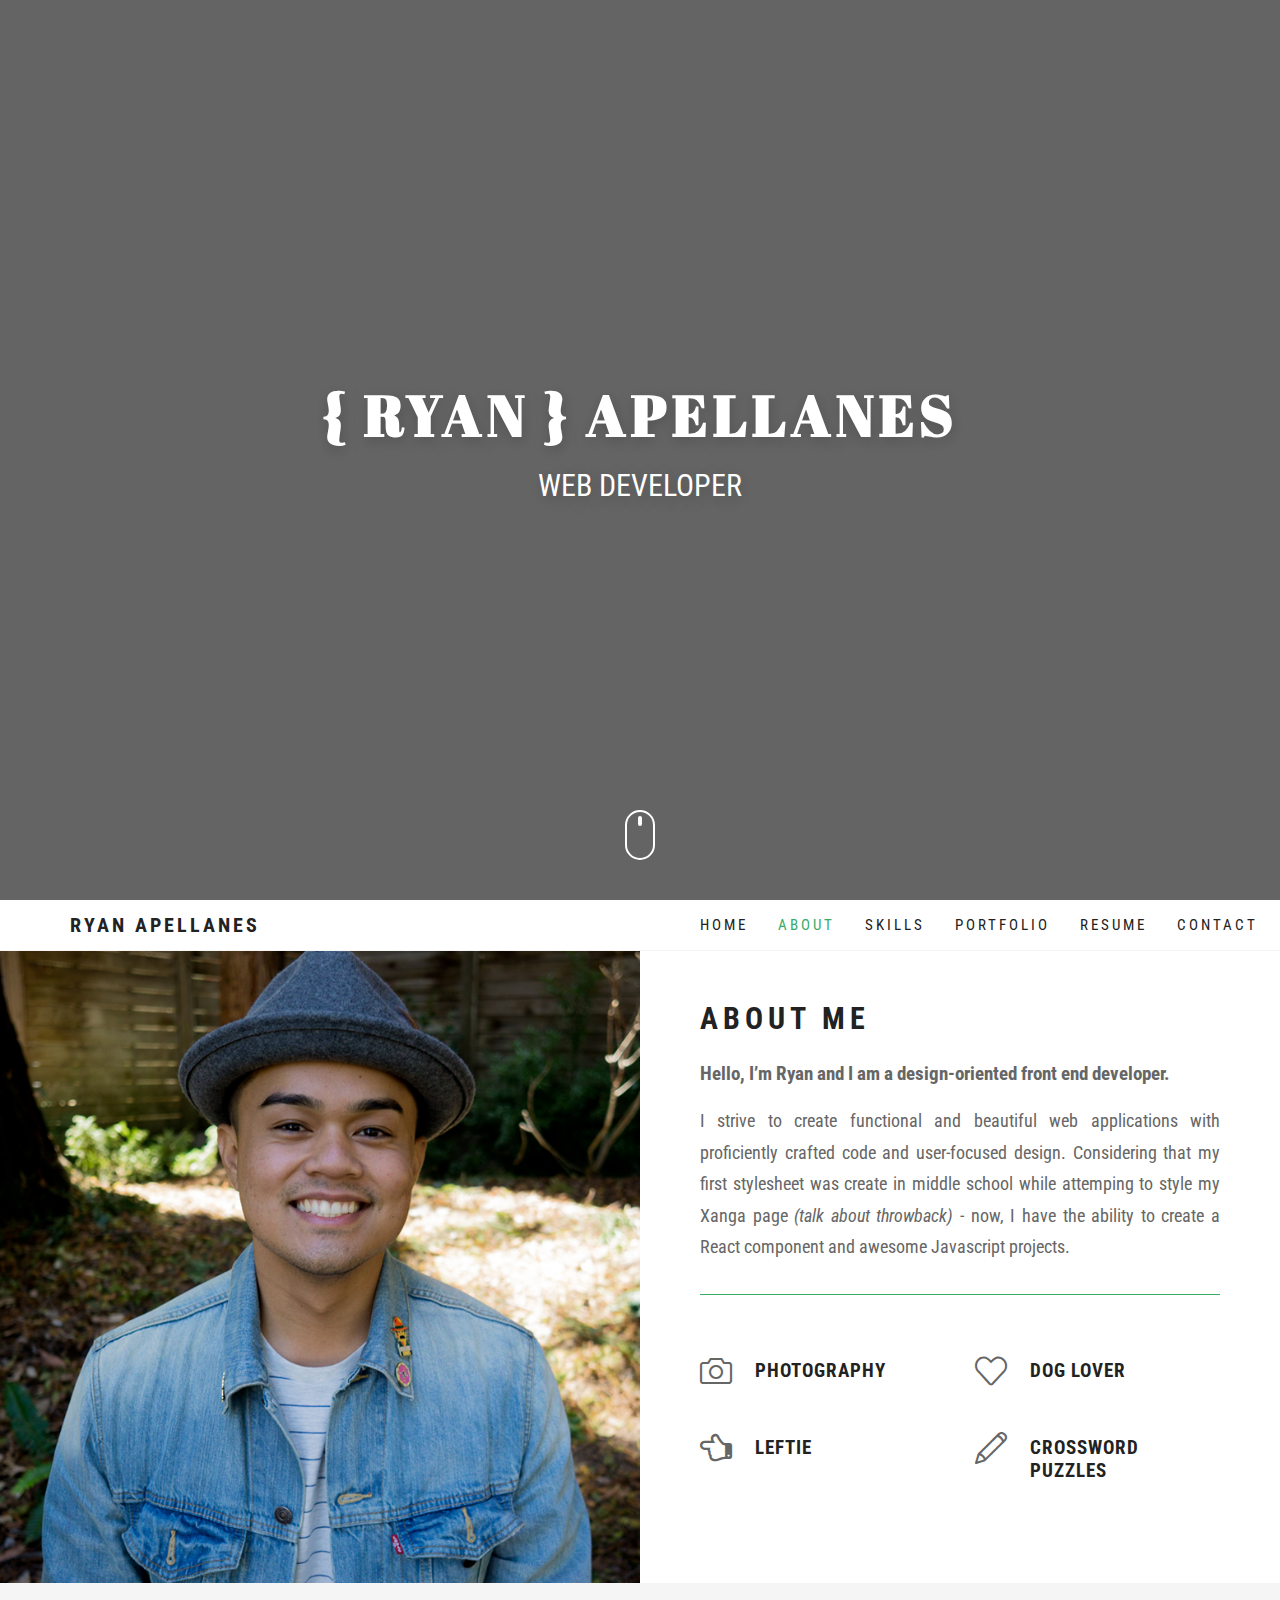
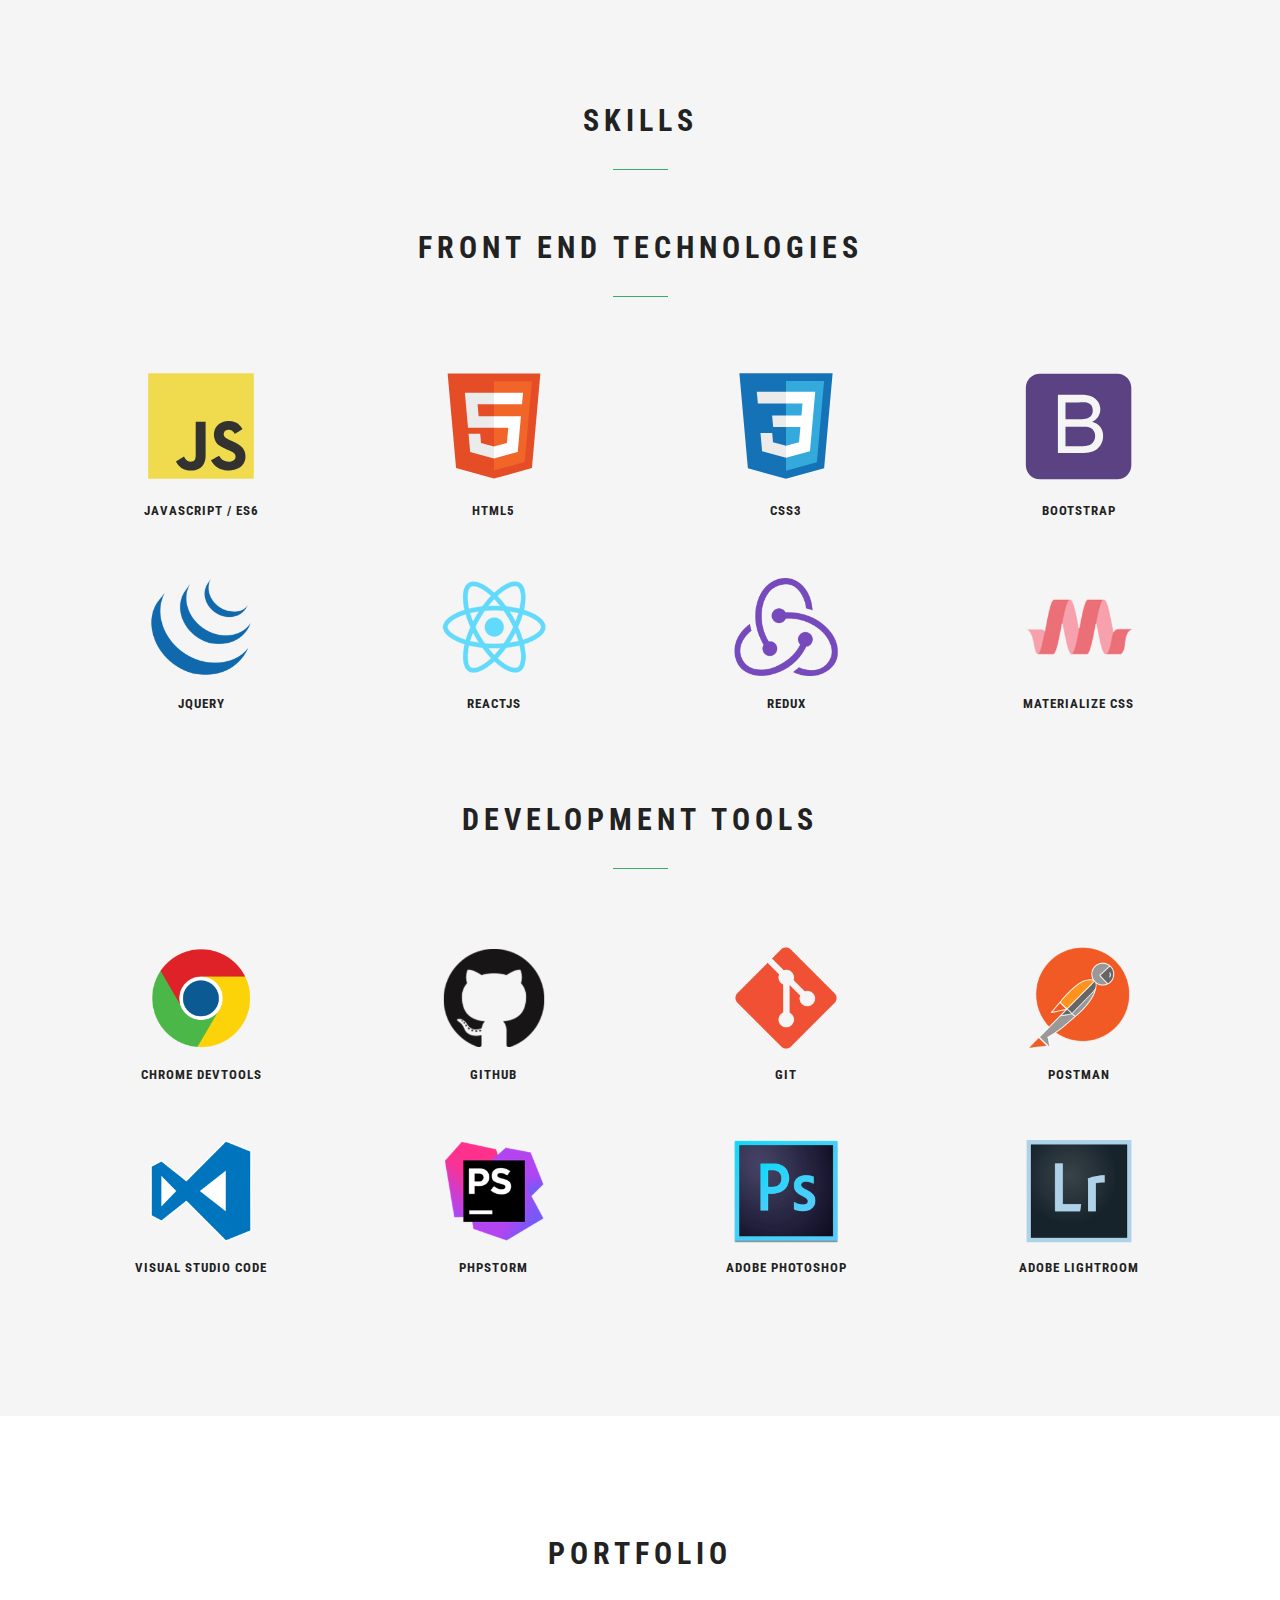
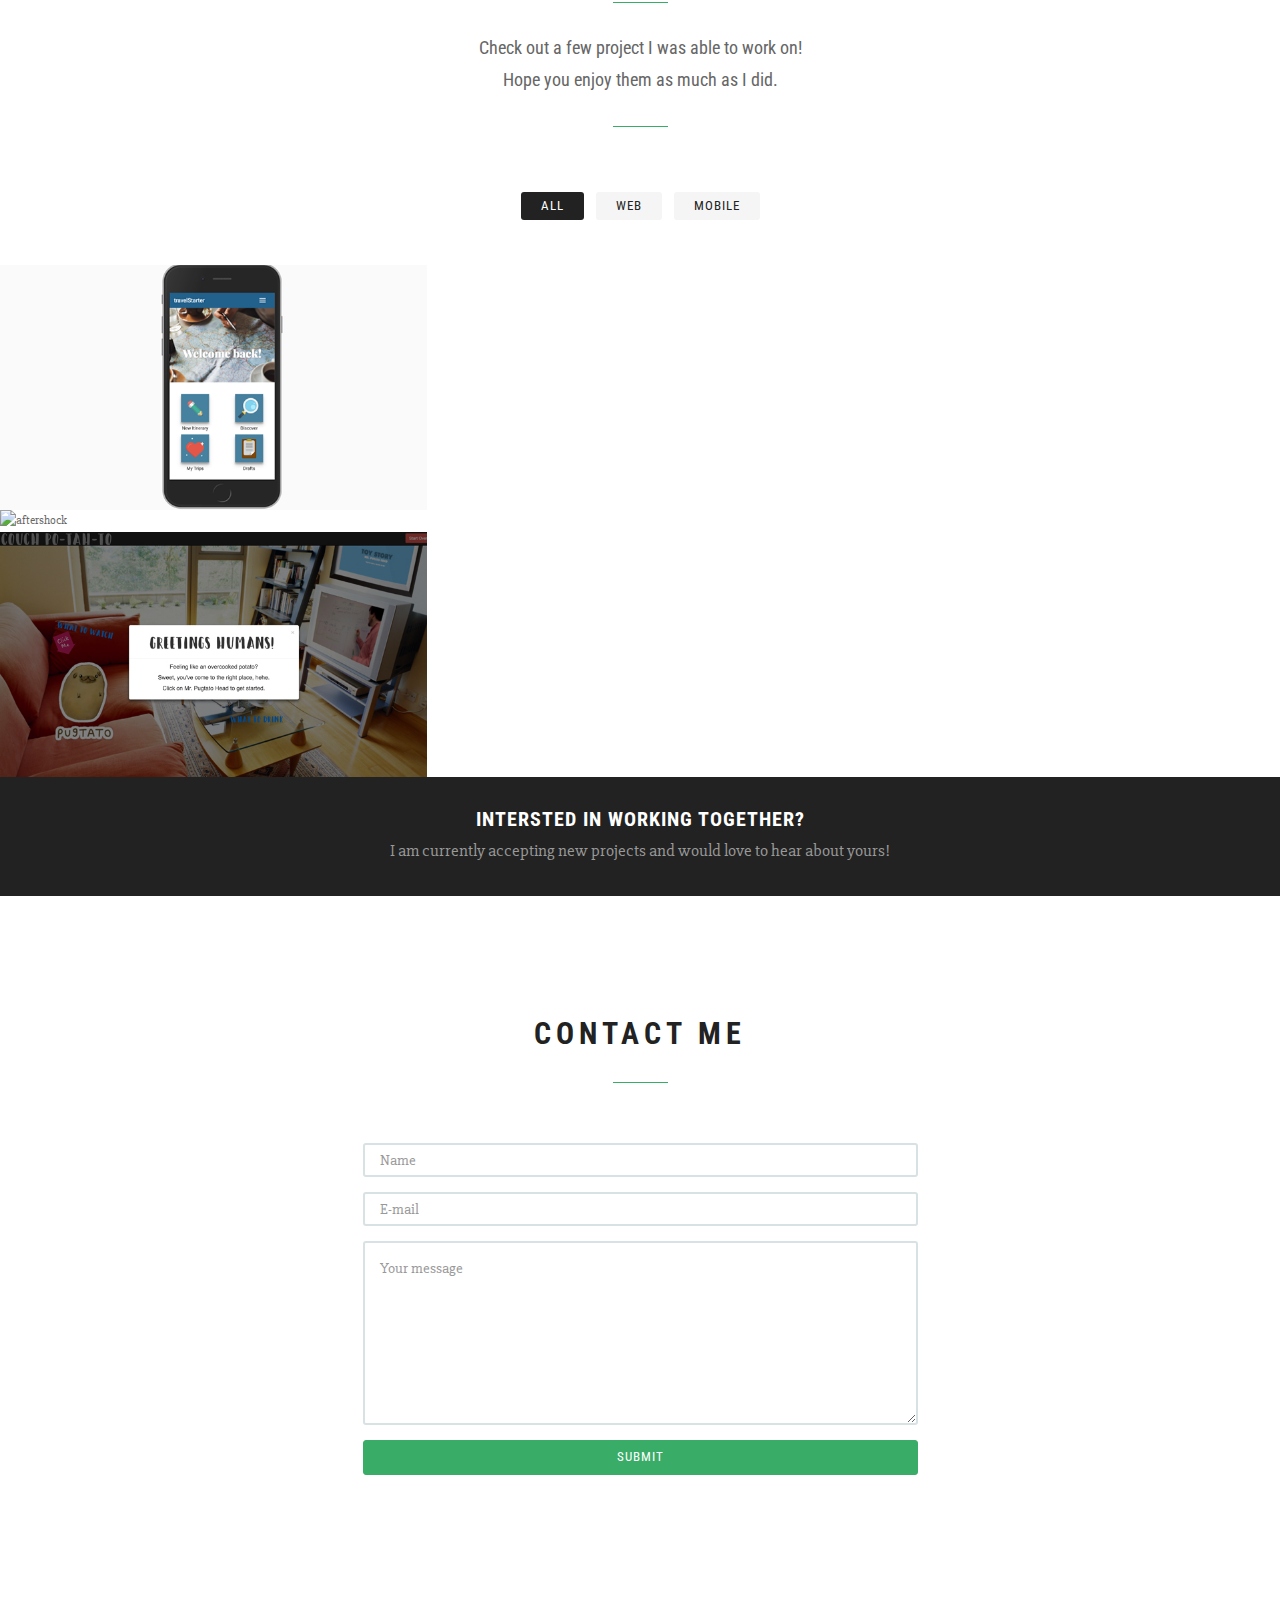
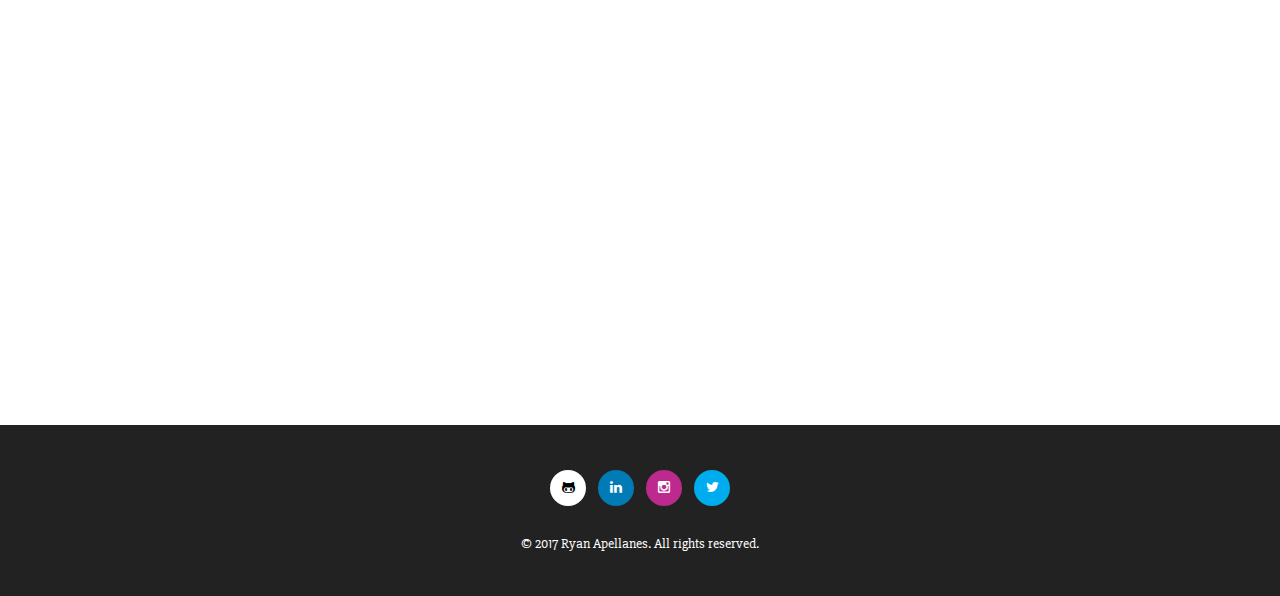
==== index.html @ 931b483d "minor updates" ====
﻿<!DOCTYPE html>
<html lang="en">
<head>
	<meta charset="UTF-8">
	<meta name="viewport"
          content="width=device-width, user-scalable=no, initial-scale=1.0, maximum-scale=1.0, minimum-scale=1.0">
    <meta http-equiv="X-UA-Compatible" content="ie=edge">
	<meta name="description" content="Portfolio">
	<meta name="author" content="Ryan Apellanes">
	<title>Ryan Apellanes</title>
	<!-- CSS -->
	<link rel="shortcut icon" type="image/png" href="assets/images/favicon1.png">
	<link href="https://fonts.googleapis.com/css?family=Abril+Fatface|Playfair+Display:900|Slabo+27px" rel="stylesheet">
	<link href="https://fonts.googleapis.com/icon?family=Material+Icons"
      rel="stylesheet">
	<!-- Bootstrap core CSS -->
	<link href="assets/bootstrap/css/bootstrap.min.css" rel="stylesheet" media="screen">

	<!-- Font Awesome CSS -->
	<link href="assets/css/font-awesome.min.css" rel="stylesheet" media="screen">

	<!-- Elegant icons CSS -->
	<link href="assets/css/simple-line-icons.css" rel="stylesheet" media="screen">

	<!--[if lte IE 7]>
		<script src="assets/js/icons-lte-ie7.js"></script>
	<![endif]-->

	<!-- Magnific-popup lightbox -->
	<link href="assets/css/magnific-popup.css" rel="stylesheet">

	<!-- Owl Carousel -->
	<link href="assets/css/owl.theme.css" rel="stylesheet">
	<link href="assets/css/owl.carousel.css" rel="stylesheet">

	<!-- Animate css -->
	<link href="assets/css/animate.css" rel="stylesheet">

	<!-- Custom styles CSS -->
	<link href="assets/css/style.css" rel="stylesheet" media="screen">
</head>
<body>

	<!-- Preloader -->

	<div id="preloader">
		<div id="status">
			<div class="status-mes"></div>
		</div>
	</div>

	<!-- Home start -->

	<section id="home" class="module-image js-height-full">

		<div class="intro">
			<h1 class="name-brand">{ Ryan } Apellanes</h1>
			<div class="occupation">Web Developer</div>
		</div>
		<a href="#about">
			<div class="mouse-icon">
				<div class="wheel"></div>
			</div>
		</a>
		
	</section>

	<!-- Home end -->

	<!-- Navigation start -->

	<header class="header">

		<nav class="navbar navbar-custom" role="navigation">

			<div class="container">

				<div class="navbar-header">
					<button type="button" class="navbar-toggle" data-toggle="collapse" data-target="#custom-collapse">
						<span class="sr-only">Toggle navigation</span>
						<span class="icon-bar"></span>
						<span class="icon-bar"></span>
						<span class="icon-bar"></span>
					</button>
					<a class="navbar-brand" href="#home">Ryan Apellanes</a>
				</div>

				<div class="collapse navbar-collapse" id="custom-collapse">
					<ul class="nav navbar-nav navbar-right">
						<li><a href="#home">Home</a></li>
						<li><a href="#about">About</a></li>
						<li><a href="#skills">Skills</a></li>
						<li><a href="#portfolio">Portfolio</a></li>
						<li><a href="./assets/images/ryan_apellanes_resume.pdf" target="_blank">Resume</a></li>
						<li><a href="#contact">Contact</a></li>
					</ul>
				</div>

			</div><!-- .container -->

		</nav>

	</header>

	<!-- Navigation end -->

	<!-- About start -->

	<section id="about">

		<div class="row position-relative margin-0">

			<div class="col-xs-12 col-md-6 side-image"></div>

			<div class="col-xs-12 col-md-6 col-md-offset-6 side-image-text">

				<div class="row">

					<div class="col-sm-12">

						<div class="module-header module-header-left wow fadeInUp">
							<h2 class="module-title about-header">About Me</h2>
							<div class="module-subtitle about-snippet">
								Hello, I’m Ryan and I am a design-oriented front end developer.
							</div>
							<div class="module-subtitle about-desc">
								I strive to create functional and beautiful web applications with proficiently crafted code and user-focused design. Considering that my first stylesheet was create in middle school while attemping to style my Xanga page <i>(talk about throwback)</i> - now, I have the ability to create a React component and awesome Javascript projects.
							</div>
							<div class="module-line"></div>
						</div>
						
					</div>

				</div><!-- .row -->

				<div class="row">

					<div class="col-sm-6">

						<div class="iconboxleft wow fadeInUp">
							<div class="iconboxleft-icon">
								<span class="icon-camera"></span>
							</div>
							<div class="iconboxleft-text">
								<h3 class="iconboxleft-title">Photography</h3>
							</div>
						</div>

					</div>

					<div class="col-sm-6">

						<div class="iconboxleft wow fadeInUp" data-wow-delay=".2s">
							<div class="iconboxleft-icon">
								<span class="icon-heart"></span>
							</div>
							<div class="iconboxleft-text">
								<h3 class="iconboxleft-title">Dog Lover</h3>
							</div>
						</div>

					</div>

				</div><!-- .row -->

				<div class="row">

					<div class="col-sm-6">

						<div class="iconboxleft wow fadeInUp">
							<div class="iconboxleft-icon">
								<span class="fa fa-hand-o-left"></span>
							</div>
							<div class="iconboxleft-text">
								<h3 class="iconboxleft-title">Leftie</h3>
							</div>
						</div>

					</div>

					<div class="col-sm-6">

						<div class="iconboxleft wow fadeInUp" data-wow-delay=".2s">
							<div class="iconboxleft-icon">
								<span class="icon-pencil"></span>
							</div>
							<div class="iconboxleft-text">
								<h3 class="iconboxleft-title">Crossword Puzzles</h3>
							</div>
						</div>

					</div>

				</div><!-- .row -->

			</div><!-- col-xs-12 -->

		</div><!-- .row -->
	</section>

	<!-- About end -->

	<!-- Skills Start -->

	<section id="skills" class="module module-gray">
		<div class="container">
			<div class="row">
				<div class="col-sm-6 col-sm-offset-3">
					<div class="module-header wow fadeInUp">
						<h2 class="module-title">Skills</h2>
						<div class="module-line"></div>
					</div>
				</div>
			</div>

			<div class="row">

				<div class="col-sm-6 col-sm-offset-3">

					<div class="module-header wow fadeInUp">
						<h2 class="module-title">Front End Technologies</h2>
						<div class="module-line"></div>
					</div>

				</div>

			</div>

			<div class="row icon-row">

				<!--<div class="col-xs-6 col-md-3">-->
				<div class="col-xs-6 col-md-3">
					<div class="iconbox wow bounceIn">
						<div class="iconbox-icon">
							<svg class="devicon" viewBox="0 0 128 128">
								<path fill="#F0DB4F" d="M1.408 1.408h125.184v125.185h-125.184z"></path><path fill="#323330" d="M116.347 96.736c-.917-5.711-4.641-10.508-15.672-14.981-3.832-1.761-8.104-3.022-9.377-5.926-.452-1.69-.512-2.642-.226-3.665.821-3.32 4.784-4.355 7.925-3.403 2.023.678 3.938 2.237 5.093 4.724 5.402-3.498 5.391-3.475 9.163-5.879-1.381-2.141-2.118-3.129-3.022-4.045-3.249-3.629-7.676-5.498-14.756-5.355l-3.688.477c-3.534.893-6.902 2.748-8.877 5.235-5.926 6.724-4.236 18.492 2.975 23.335 7.104 5.332 17.54 6.545 18.873 11.531 1.297 6.104-4.486 8.08-10.234 7.378-4.236-.881-6.592-3.034-9.139-6.949-4.688 2.713-4.688 2.713-9.508 5.485 1.143 2.499 2.344 3.63 4.26 5.795 9.068 9.198 31.76 8.746 35.83-5.176.165-.478 1.261-3.666.38-8.581zm-46.885-37.793h-11.709l-.048 30.272c0 6.438.333 12.34-.714 14.149-1.713 3.558-6.152 3.117-8.175 2.427-2.059-1.012-3.106-2.451-4.319-4.485-.333-.584-.583-1.036-.667-1.071l-9.52 5.83c1.583 3.249 3.915 6.069 6.902 7.901 4.462 2.678 10.459 3.499 16.731 2.059 4.082-1.189 7.604-3.652 9.448-7.401 2.666-4.915 2.094-10.864 2.07-17.444.06-10.735.001-21.468.001-32.237z"></path>
							</svg>
						</div>
						<div class="iconbox-text">
							<h3 class="iconbox-title">Javascript / ES6</h3>
						</div>
					</div>
				</div>

				<div class="col-xs-6 col-md-3">
					<div class="iconbox wow bounceIn">
						<div class="iconbox-icon">
							<svg class="devicon" viewBox="0 0 128 128">
								<path fill="#E44D26" d="M19.037 113.876l-10.005-112.215h109.936l-10.016 112.198-45.019 12.48z"></path><path fill="#F16529" d="M64 116.8l36.378-10.086 8.559-95.878h-44.937z"></path><path fill="#EBEBEB" d="M64 52.455h-18.212l-1.258-14.094h19.47v-13.762h-34.511l.33 3.692 3.382 37.927h30.799zM64 88.198l-.061.017-15.327-4.14-.979-10.975h-13.817l1.928 21.609 28.193 7.826.063-.017z"></path><path fill="#fff" d="M63.952 52.455v13.763h16.947l-1.597 17.849-15.35 4.143v14.319l28.215-7.82.207-2.325 3.234-36.233.335-3.696h-3.708zM63.952 24.599v13.762h33.244l.276-3.092.628-6.978.329-3.692z"></path>
							</svg>
						</div>
						<div class="iconbox-text">
							<h3 class="iconbox-title">HTML5</h3>
						</div>
					</div>
				</div>

				<div class="col-xs-6 col-md-3">
					<div class="iconbox wow bounceIn">
						<div class="iconbox-icon">
							<svg class="devicon" viewBox="0 0 128 128">
								<path fill="#1572B6" d="M18.814 114.123l-10.054-112.771h110.48l-10.064 112.754-45.243 12.543-45.119-12.526z"></path><path fill="#33A9DC" d="M64.001 117.062l36.559-10.136 8.601-96.354h-45.16v106.49z"></path><path fill="#fff" d="M64.001 51.429h18.302l1.264-14.163h-19.566v-13.831h34.681999999999995l-.332 3.711-3.4 38.114h-30.95v-13.831z"></path><path fill="#EBEBEB" d="M64.083 87.349l-.061.018-15.403-4.159-.985-11.031h-13.882l1.937 21.717 28.331 7.863.063-.018v-14.39z"></path><path fill="#fff" d="M81.127 64.675l-1.666 18.522-15.426 4.164v14.39l28.354-7.858.208-2.337 2.406-26.881h-13.876z"></path><path fill="#EBEBEB" d="M64.048 23.435v13.831000000000001h-33.407999999999994l-.277-3.108-.63-7.012-.331-3.711h34.646zM64.001 51.431v13.831000000000001h-15.209l-.277-3.108-.631-7.012-.33-3.711h16.447z"></path>
							</svg>
						</div>
						<div class="iconbox-text">
							<h3 class="iconbox-title">CSS3</h3>
						</div>
					</div>
				</div>

				<div class="col-xs-6 col-md-3">
					<div class="iconbox wow bounceIn">
						<div class="iconbox-icon">
							<svg class="devicon" viewBox="0 0 128 128">
								<path fill="#5B4282" d="M75.701 65.603c-2.334-.768-5.694-.603-10.08-.603h-17.621v23h18.844c2.944 0 5.012-.315 6.203-.535 2.099-.376 3.854-1.104 5.264-1.982 1.409-.876 2.568-2.205 3.478-3.881.908-1.676 1.363-3.637 1.363-5.83 0-2.568-.658-4.54-1.975-6.436-1.316-1.896-3.141-2.965-5.476-3.733zM73.282 55.087c2.317-.688 4.064-1.89 5.239-3.487 1.176-1.598 1.763-3.631 1.763-6.044 0-2.286-.549-4.314-1.646-6.054s-2.662-2.413-4.699-3.056c-2.037-.641-5.53-.446-10.48-.446h-15.459v20h16.587c4.042 0 6.939-.38 8.695-.913zM126 18.625c0-9.182-7.443-16.625-16.625-16.625h-91.75c-9.182 0-16.625 7.443-16.625 16.625v91.75c0 9.182 7.443 16.625 16.625 16.625h91.75c9.182 0 16.625-7.443 16.625-16.625v-91.75zm-35.447 66.12c-1.362 2.773-3.047 4.911-5.052 6.415-2.006 1.504-4.521 2.78-7.544 3.548-3.022.769-6.728 1.292-11.113 1.292h-27.844v-69h27.42c5.264 0 9.485.609 12.665 2.002 3.181 1.395 5.671 3.497 7.474 6.395 1.801 2.898 2.702 5.907 2.702 9.071 0 2.945-.8 5.708-2.397 8.308-1.598 2.602-4.011 4.694-7.237 6.292 4.166 1.222 7.37 3.304 9.61 6.248 2.24 2.945 3.36 6.422 3.36 10.432 0 3.227-.681 6.225-2.044 8.997z"></path>
							</svg>
						</div>
						<div class="iconbox-text">
							<h3 class="iconbox-title">Bootstrap</h3>
						</div>
					</div>
				</div>
			</div>

			<div class="row">
				<div class="col-xs-6 col-md-3">
					<div class="iconbox wow bounceIn">
						<div class="iconbox-icon">
							<img class="devicon" src="./assets/images/dev-icons/jquery.png" alt="jquery">
						</div>
						<div class="iconbox-text">
							<h3 class="iconbox-title">JQuery</h3>
						</div>
					</div>
				</div>

				<div class="col-xs-6 col-md-3">
					<div class="iconbox wow bounceIn">
						<div class="iconbox-icon">
							<img class="devicon" src="./assets/images/dev-icons/reactjs.png" alt="reactjs">
						</div>
						<div class="iconbox-text">
							<h3 class="iconbox-title">ReactJS</h3>
						</div>
					</div>
				</div>

				<div class="col-xs-6 col-md-3">
					<div class="iconbox wow bounceIn">
						<div class="iconbox-icon img-icon">
							<img class="devicon" src="./assets/images/dev-icons/redux.png" alt="redux">
						</div>
						<div class="iconbox-text">
							<h3 class="iconbox-title">Redux</h3>
						</div>
					</div>
				</div>

				<div class="col-xs-6 col-md-3">
					<div class="iconbox wow bounceIn">
						<div class="iconbox-icon">
							<img class="devicon" src="./assets/images/dev-icons/materialize.png" alt="materializecss">
						</div>
						<div class="iconbox-text">
							<h3 class="iconbox-title">Materialize CSS</h3>
						</div>
					</div>
				</div>
			</div>

			<div class="row">
				
			</div><!-- .row -->

			<div class="row devtools">

				<div class="col-sm-6 col-sm-offset-3">

					<div class="module-header wow fadeInUp">
						<h2 class="module-title">Development Tools</h2>
						<div class="module-line"></div>
					</div>

				</div>

			</div> <!-- .row for dev tools -->

			<div class="row">

				<div class="col-xs-6 col-md-3">
					<div class="iconbox wow bounceIn">
						<div class="iconbox-icon">
							<img class="devicon" src="./assets/images/dev-icons/chrome.png" alt="chrome">
						</div>
						<div class="iconbox-text chrome">
							<h3 class="iconbox-title">Chrome DevTools</h3>
						</div>
					</div>
				</div>

				<div class="col-xs-6 col-md-3">
					<div class="iconbox wow bounceIn">
						<div class="iconbox-icon">
							<img class="devicon" src="./assets/images/dev-icons/github.png" alt="github">
						</div>
						<div class="iconbox-text">
							<h3 class="iconbox-title">Github</h3>
						</div>
					</div>
				</div>

				<div class="col-xs-6 col-md-3">
					<div class="iconbox wow bounceIn">
						<div class="iconbox-icon">
							<img class="devicon" src="./assets/images/dev-icons/git.png" alt="git">
						</div>
						<div class="iconbox-text">
							<h3 class="iconbox-title">Git</h3>
						</div>
					</div>
				</div>

				<div class="col-xs-6 col-md-3">
					<div class="iconbox wow bounceIn">
						<div class="iconbox-icon">
							<img class="devicon" src="./assets/images/dev-icons/postman.png" alt="postman">
						</div>
						<div class="iconbox-text postman">
							<h3 class="iconbox-title">Postman</h3>
						</div>
					</div>
				</div>
			</div>

			<div class="row">
				<div class="col-xs-6 col-md-3">
					<div class="iconbox wow bounceIn">
						<div class="iconbox-icon">
							<img class="devicon" src="./assets/images/dev-icons/vscode.png" alt="vscode">
						</div>
						<div class="iconbox-text">
							<h3 class="iconbox-title">Visual Studio Code</h3>
						</div>
					</div>
				</div>

				<div class="col-xs-6 col-md-3">
					<div class="iconbox wow bounceIn">
						<div class="iconbox-icon">
							<img class="devicon" src="./assets/images/dev-icons/phpstorm.png" alt="phpstorm">
						</div>
						<div class="iconbox-text phpstorm">
							<h3 class="iconbox-title">PhpStorm</h3>
						</div>
					</div>
				</div>

				<div class="col-xs-6 col-md-3">
					<div class="iconbox wow bounceIn">
						<div class="iconbox-icon">
							<img class="devicon" src="./assets/images/dev-icons/photoshop.png" alt="photoshop">
						</div>
						<div class="iconbox-text">
							<h3 class="iconbox-title">Adobe Photoshop</h3>
						</div>
					</div>
				</div>

				<div class="col-xs-6 col-md-3">
					<div class="iconbox wow bounceIn">
						<div class="iconbox-icon">
							<img class="devicon" src="./assets/images/dev-icons/lightroom.png" alt="lightroom">
						</div>
						<div class="iconbox-text lightroom">
							<h3 class="iconbox-title">Adobe Lightroom</h3>
						</div>
					</div>
				</div>
			</div>

		</div><!-- .container -->
	</section>

	<!-- Skills end -->

	<!-- Portfolio start -->

	<section id="portfolio" class="module paddingb-none">
		<div class="container">
			<div class="row">

				<div class="col-sm-6 col-sm-offset-3">

					<div class="module-header wow fadeInUp">
						<h2 class="module-title">Portfolio</h2>
						<div class="module-line"></div>
						<div class="module-subtitle">
							Check out a few project I was able to work on! <br>Hope you enjoy them as much as I did.
						</div>
						<div class="module-line"></div>
					</div>

				</div>

			</div><!-- .row -->

			<!-- Portfolio Filter start-->

			<div class="row">

				<div class="col-sm-12">

					<ul id="filter">
						<li class="active" data-group="all">All</li>
						<li data-group="web">Web</li>
						<li data-group="mobile">Mobile</li>
						<!--<li data-group="template">Templates</li>-->
					</ul>

				</div>

			</div><!-- .row -->

			<!-- Portfolio Filter end -->

		</div><!-- .contaier -->

		<ul class="portfolio-items-container">

			<li class="portfolio-item" data-groups="all mobile">
				<figure>
					<img class="travelstarter" src="assets/images/travelstarter-imgs/profile-main.png" alt="travelstarter">
					<figcaption>
						<a href="portfolio/travelStarter.html" class="simple-ajax-popup"></a>
						<div class="caption-inner">
							<h3 class="portfolio-item-title">travelstarter</h3>
							<div class="portfolio-item-desc">React.js and Node.js application where you can discover past trips or build your own trip from scratch.</div>
						</div>
					</figcaption>
				</figure>
			</li>

			<li class="portfolio-item" data-groups="all web">
				<figure>
					<img class="aftershock" src="assets/images/aftershock/aftershock.gif" alt="aftershock">
					<figcaption>
						<a href="portfolio/aftershock.html" class="simple-ajax-popup"></a> 
						<div class="caption-inner">
							<h3 class="portfolio-item-title">Aftershock</h3>
							<div class="portfolio-item-desc">Hackathon-Winning earthquake tracker application developed to inform and help loved ones find each other during an emergency.</div>
						</div>
					</figcaption>
				</figure>
			</li>

			<li class="portfolio-item" data-groups="all web">
				<figure>
					<img src="assets/images/pugtato-pic.jpg" alt="pugtato">
					<figcaption>
						<a href="#" class="simple-ajax-popup"></a>
						<div class="caption-inner">
							<h3 class="portfolio-item-title">Couch Pugtato</h3>
							<div class="portfolio-item-desc">* COMING SOON *</div>
						</div>
					</figcaption>
				</figure>
			</li>

		</ul><!-- .projects-container -->

	</section>

	<!-- Portfolio end -->

	 <!-- Callout start -->

	<section class="callout">
		<div class="container">

			<div class="row">

				<div class="col-md-12 col-lg-12 text-center">
					<h2>Intersted in working together?</h2>
					<div class="callout-description">
						I am currently accepting new projects and would love to hear about yours!
					</div>
				</div>

				<!-- <div class="col-md-4 col-lg-2 callout-btn">
					<a href="#contact" class="btn btn-lg btn-block btn-custom-1">Contact me</a>
				</div> -->

			</div><!-- .row -->
		</div><!-- .container -->
	</section>

	<!-- Callout end  -->

	<!-- Contact start -->

	<section id="contact" class="module">
		<div class="container">
			<div class="row">

				<div class="col-sm-6 col-sm-offset-3">

					<div class="module-header">
						<h2 class="module-title">Contact Me</h2>
						<div class="module-line"></div>
					</div>

				</div>

			</div><!-- .row -->

			<div class="row">

				<div class="col-sm-6 col-sm-offset-3">

					<form id="contact-form" role="form" action="assets/php/contactForm.php">
						<div class="ajax-hidden">
							<div class="form-group wow fadeInUp">
								<label class="sr-only" for="c_name">Name</label>
								<input type="text" id="c_name" class="form-control" name="c_name" placeholder="Name" required="required" data-error="Name is required.">
								<div class="help-block with-errors"></div>
							</div>

							<div class="form-group wow fadeInUp" data-wow-delay=".1s">
								<label class="sr-only" for="c_email">Email address</label>
								<input type="email" id="c_email" class="form-control" name="c_email" placeholder="E-mail" required="required" data-error="Valid email is required.">
								<div class="help-block with-errors"></div>
							</div>

							<div class="form-group wow fadeInUp" data-wow-delay=".2s">
								<textarea class="form-control" id="c_message" name="c_message" rows="7" placeholder="Your message" required="required" data-error="Please leave me a message."></textarea>
								<div class="help-block with-errors"></div>
							</div>

							<button type="submit" class="btn btn-block btn-custom-2 wow fadeInUp" data-wow-delay=".3s">Submit
							</button>
						</div>
						<div class="ajax-response"></div>
					</form>

				</div>

			</div><!-- .row -->
		</div><!-- .container -->
	</section>

	<!-- Contact end -->

	<!-- Google Map start-->

	<section id="map-section">

		<div id="map"></div>

	</section>

	<!-- Google Map end -->

	<!-- Footer start -->

	<footer id="footer">
		<div class="container">
			<div class="row">

				<div class="col-sm-12">

					<ul class="social-links">
						<li><a href="https://github.com/apellanr" target="_blank" class="wow fadeInUp github"><i class="fa fa-github-alt"></i></a></li>
						<li><a href="https://www.linkedin.com/in/ryanapellanes/" target="_blank" class="wow fadeInUp linkedin" data-wow-delay=".1s"><i class="fa fa-linkedin"></i></a></li>
						<li><a href="https://www.instagram.com/_narwhaldev/" target="_blank" class="wow fadeInUp instagram" data-wow-delay=".2s"><i class="fa fa-instagram"></i></a></li>
						<li><a href="https://twitter.com/narwhaldev" target="_blank" class="wow fadeInUp twitter" data-wow-delay=".3s"><i class="fa fa-twitter"></i></a></li>
					</ul>

					<p class="copyright">
						© 2017 Ryan Apellanes. All rights reserved.
					</p>

				</div>

			</div><!-- .row -->
		</div><!-- .container -->
	</footer>

	<!-- Footer end -->

	<!-- Scroll-up -->

	<div class="scroll-up">
		<a href="#home"><i class="fa fa-angle-double-up"></i></a>
	</div>

	<!-- Javascript files -->

	<script src="assets/js/jquery-1.11.1.min.js"></script>
	<script src="assets/bootstrap/js/bootstrap.min.js"></script>
	<script src="assets/js/jquery.magnific-popup.min.js"></script>
	<script src="assets/js/jquery.parallax-1.1.3.js"></script>
	<script src="assets/js/imagesloaded.pkgd.js"></script>
	<script src="assets/js/jquery.shuffle.min.js"></script>
	<script src="assets/js/owl.carousel.min.js"></script>
	<script src="assets/js/jquery.fitvids.js"></script>
	<script src="assets/js/jquery.sticky.js"></script>
	<script src="assets/js/wow.min.js"></script>
	<script src="assets/js/validator.js"></script>
	<!-- Google Maps -->
	 <script src="https://maps.googleapis.com/maps/api/js?key=AIzaSyDezZalgNIeORIEQ8VgOEudgLzj00bz2PY"></script>  
	<script src="assets/js/gmaps.js"></script>
	<!-- Custom scripts -->
	<script src="assets/js/custom.js"></script>
	<script src="assets/js/custom-shuffle-init.js"></script>

</body>
</html>
---- assets/css/simple-line-icons.css ----
@font-face {
	font-family: 'Simple-Line-Icons';
	src:url('../fonts/Simple-Line-Icons.eot');
	src:url('../fonts/Simple-Line-Icons.eot?#iefix') format('embedded-opentype'),
		url('../fonts/Simple-Line-Icons.woff') format('woff'),
		url('../fonts/Simple-Line-Icons.ttf') format('truetype'),
		url('../fonts/Simple-Line-Icons.svg#Simple-Line-Icons') format('svg');
	font-weight: normal;
	font-style: normal;
}

/* Use the following CSS code if you want to use data attributes for inserting your icons */
[data-icon]:before {
	font-family: 'Simple-Line-Icons';
	content: attr(data-icon);
	speak: none;
	font-weight: normal;
	font-variant: normal;
	text-transform: none;
	line-height: 1;
	-webkit-font-smoothing: antialiased;
	-moz-osx-font-smoothing: grayscale;
}

/* Use the following CSS code if you want to have a class per icon */
/*
Instead of a list of all class selectors,
you can use the generic selector below, but it's slower:
[class*="icon-"] {
*/
.icon-user-female, .icon-user-follow, .icon-user-following, .icon-user-unfollow, .icon-trophy, .icon-screen-smartphone, .icon-screen-desktop, .icon-plane, .icon-notebook, .icon-moustache, .icon-mouse, .icon-magnet, .icon-energy, .icon-emoticon-smile, .icon-disc, .icon-cursor-move, .icon-crop, .icon-credit-card, .icon-chemistry, .icon-user, .icon-speedometer, .icon-social-youtube, .icon-social-twitter, .icon-social-tumblr, .icon-social-facebook, .icon-social-dropbox, .icon-social-dribbble, .icon-shield, .icon-screen-tablet, .icon-magic-wand, .icon-hourglass, .icon-graduation, .icon-ghost, .icon-game-controller, .icon-fire, .icon-eyeglasses, .icon-envelope-open, .icon-envelope-letter, .icon-bell, .icon-badge, .icon-anchor, .icon-wallet, .icon-vector, .icon-speech, .icon-puzzle, .icon-printer, .icon-present, .icon-playlist, .icon-pin, .icon-picture, .icon-map, .icon-layers, .icon-handbag, .icon-globe-alt, .icon-globe, .icon-frame, .icon-folder-alt, .icon-film, .icon-feed, .icon-earphones-alt, .icon-earphones, .icon-drop, .icon-drawer, .icon-docs, .icon-directions, .icon-direction, .icon-diamond, .icon-cup, .icon-compass, .icon-call-out, .icon-call-in, .icon-call-end, .icon-calculator, .icon-bubbles, .icon-briefcase, .icon-book-open, .icon-basket-loaded, .icon-basket, .icon-bag, .icon-action-undo, .icon-action-redo, .icon-wrench, .icon-umbrella, .icon-trash, .icon-tag, .icon-support, .icon-size-fullscreen, .icon-size-actual, .icon-shuffle, .icon-share-alt, .icon-share, .icon-rocket, .icon-question, .icon-pie-chart, .icon-pencil, .icon-note, .icon-music-tone-alt, .icon-music-tone, .icon-microphone, .icon-loop, .icon-logout, .icon-login, .icon-list, .icon-like, .icon-home, .icon-grid, .icon-graph, .icon-equalizer, .icon-dislike, .icon-cursor, .icon-control-start, .icon-control-rewind, .icon-control-play, .icon-control-pause, .icon-control-forward, .icon-control-end, .icon-calendar, .icon-bulb, .icon-bar-chart, .icon-arrow-up, .icon-arrow-right, .icon-arrow-left, .icon-arrow-down, .icon-ban, .icon-bubble, .icon-camcorder, .icon-camera, .icon-check, .icon-clock, .icon-close, .icon-cloud-download, .icon-cloud-upload, .icon-doc, .icon-envelope, .icon-eye, .icon-flag, .icon-folder, .icon-heart, .icon-info, .icon-key, .icon-link, .icon-lock, .icon-lock-open, .icon-magnifier, .icon-magnifier-add, .icon-magnifier-remove, .icon-paper-clip, .icon-paper-plane, .icon-plus, .icon-pointer, .icon-power, .icon-refresh, .icon-reload, .icon-settings, .icon-star, .icon-symbol-female, .icon-symbol-male, .icon-target, .icon-volume-1, .icon-volume-2, .icon-volume-off, .icon-users {
	font-family: 'Simple-Line-Icons';
	speak: none;
	font-style: normal;
	font-weight: normal;
	font-variant: normal;
	text-transform: none;
	line-height: 1;
	-webkit-font-smoothing: antialiased;
}
.icon-user-female:before {
	content: "\e000";
}
.icon-user-follow:before {
	content: "\e002";
}
.icon-user-following:before {
	content: "\e003";
}
.icon-user-unfollow:before {
	content: "\e004";
}
.icon-trophy:before {
	content: "\e006";
}
.icon-screen-smartphone:before {
	content: "\e010";
}
.icon-screen-desktop:before {
	content: "\e011";
}
.icon-plane:before {
	content: "\e012";
}
.icon-notebook:before {
	content: "\e013";
}
.icon-moustache:before {
	content: "\e014";
}
.icon-mouse:before {
	content: "\e015";
}
.icon-magnet:before {
	content: "\e016";
}
.icon-energy:before {
	content: "\e020";
}
.icon-emoticon-smile:before {
	content: "\e021";
}
.icon-disc:before {
	content: "\e022";
}
.icon-cursor-move:before {
	content: "\e023";
}
.icon-crop:before {
	content: "\e024";
}
.icon-credit-card:before {
	content: "\e025";
}
.icon-chemistry:before {
	content: "\e026";
}
.icon-user:before {
	content: "\e005";
}
.icon-speedometer:before {
	content: "\e007";
}
.icon-social-youtube:before {
	content: "\e008";
}
.icon-social-twitter:before {
	content: "\e009";
}
.icon-social-tumblr:before {
	content: "\e00a";
}
.icon-social-facebook:before {
	content: "\e00b";
}
.icon-social-dropbox:before {
	content: "\e00c";
}
.icon-social-dribbble:before {
	content: "\e00d";
}
.icon-shield:before {
	content: "\e00e";
}
.icon-screen-tablet:before {
	content: "\e00f";
}
.icon-magic-wand:before {
	content: "\e017";
}
.icon-hourglass:before {
	content: "\e018";
}
.icon-graduation:before {
	content: "\e019";
}
.icon-ghost:before {
	content: "\e01a";
}
.icon-game-controller:before {
	content: "\e01b";
}
.icon-fire:before {
	content: "\e01c";
}
.icon-eyeglasses:before {
	content: "\e01d";
}
.icon-envelope-open:before {
	content: "\e01e";
}
.icon-envelope-letter:before {
	content: "\e01f";
}
.icon-bell:before {
	content: "\e027";
}
.icon-badge:before {
	content: "\e028";
}
.icon-anchor:before {
	content: "\e029";
}
.icon-wallet:before {
	content: "\e02a";
}
.icon-vector:before {
	content: "\e02b";
}
.icon-speech:before {
	content: "\e02c";
}
.icon-puzzle:before {
	content: "\e02d";
}
.icon-printer:before {
	content: "\e02e";
}
.icon-present:before {
	content: "\e02f";
}
.icon-playlist:before {
	content: "\e030";
}
.icon-pin:before {
	content: "\e031";
}
.icon-picture:before {
	content: "\e032";
}
.icon-map:before {
	content: "\e033";
}
.icon-layers:before {
	content: "\e034";
}
.icon-handbag:before {
	content: "\e035";
}
.icon-globe-alt:before {
	content: "\e036";
}
.icon-globe:before {
	content: "\e037";
}
.icon-frame:before {
	content: "\e038";
}
.icon-folder-alt:before {
	content: "\e039";
}
.icon-film:before {
	content: "\e03a";
}
.icon-feed:before {
	content: "\e03b";
}
.icon-earphones-alt:before {
	content: "\e03c";
}
.icon-earphones:before {
	content: "\e03d";
}
.icon-drop:before {
	content: "\e03e";
}
.icon-drawer:before {
	content: "\e03f";
}
.icon-docs:before {
	content: "\e040";
}
.icon-directions:before {
	content: "\e041";
}
.icon-direction:before {
	content: "\e042";
}
.icon-diamond:before {
	content: "\e043";
}
.icon-cup:before {
	content: "\e044";
}
.icon-compass:before {
	content: "\e045";
}
.icon-call-out:before {
	content: "\e046";
}
.icon-call-in:before {
	content: "\e047";
}
.icon-call-end:before {
	content: "\e048";
}
.icon-calculator:before {
	content: "\e049";
}
.icon-bubbles:before {
	content: "\e04a";
}
.icon-briefcase:before {
	content: "\e04b";
}
.icon-book-open:before {
	content: "\e04c";
}
.icon-basket-loaded:before {
	content: "\e04d";
}
.icon-basket:before {
	content: "\e04e";
}
.icon-bag:before {
	content: "\e04f";
}
.icon-action-undo:before {
	content: "\e050";
}
.icon-action-redo:before {
	content: "\e051";
}
.icon-wrench:before {
	content: "\e052";
}
.icon-umbrella:before {
	content: "\e053";
}
.icon-trash:before {
	content: "\e054";
}
.icon-tag:before {
	content: "\e055";
}
.icon-support:before {
	content: "\e056";
}
.icon-size-fullscreen:before {
	content: "\e057";
}
.icon-size-actual:before {
	content: "\e058";
}
.icon-shuffle:before {
	content: "\e059";
}
.icon-share-alt:before {
	content: "\e05a";
}
.icon-share:before {
	content: "\e05b";
}
.icon-rocket:before {
	content: "\e05c";
}
.icon-question:before {
	content: "\e05d";
}
.icon-pie-chart:before {
	content: "\e05e";
}
.icon-pencil:before {
	content: "\e05f";
}
.icon-note:before {
	content: "\e060";
}
.icon-music-tone-alt:before {
	content: "\e061";
}
.icon-music-tone:before {
	content: "\e062";
}
.icon-microphone:before {
	content: "\e063";
}
.icon-loop:before {
	content: "\e064";
}
.icon-logout:before {
	content: "\e065";
}
.icon-login:before {
	content: "\e066";
}
.icon-list:before {
	content: "\e067";
}
.icon-like:before {
	content: "\e068";
}
.icon-home:before {
	content: "\e069";
}
.icon-grid:before {
	content: "\e06a";
}
.icon-graph:before {
	content: "\e06b";
}
.icon-equalizer:before {
	content: "\e06c";
}
.icon-dislike:before {
	content: "\e06d";
}
.icon-cursor:before {
	content: "\e06e";
}
.icon-control-start:before {
	content: "\e06f";
}
.icon-control-rewind:before {
	content: "\e070";
}
.icon-control-play:before {
	content: "\e071";
}
.icon-control-pause:before {
	content: "\e072";
}
.icon-control-forward:before {
	content: "\e073";
}
.icon-control-end:before {
	content: "\e074";
}
.icon-calendar:before {
	content: "\e075";
}
.icon-bulb:before {
	content: "\e076";
}
.icon-bar-chart:before {
	content: "\e077";
}
.icon-arrow-up:before {
	content: "\e078";
}
.icon-arrow-right:before {
	content: "\e079";
}
.icon-arrow-left:before {
	content: "\e07a";
}
.icon-arrow-down:before {
	content: "\e07b";
}
.icon-ban:before {
	content: "\e07c";
}
.icon-bubble:before {
	content: "\e07d";
}
.icon-camcorder:before {
	content: "\e07e";
}
.icon-camera:before {
	content: "\e07f";
}
.icon-check:before {
	content: "\e080";
}
.icon-clock:before {
	content: "\e081";
}
.icon-close:before {
	content: "\e082";
}
.icon-cloud-download:before {
	content: "\e083";
}
.icon-cloud-upload:before {
	content: "\e084";
}
.icon-doc:before {
	content: "\e085";
}
.icon-envelope:before {
	content: "\e086";
}
.icon-eye:before {
	content: "\e087";
}
.icon-flag:before {
	content: "\e088";
}
.icon-folder:before {
	content: "\e089";
}
.icon-heart:before {
	content: "\e08a";
}
.icon-info:before {
	content: "\e08b";
}
.icon-key:before {
	content: "\e08c";
}
.icon-link:before {
	content: "\e08d";
}
.icon-lock:before {
	content: "\e08e";
}
.icon-lock-open:before {
	content: "\e08f";
}
.icon-magnifier:before {
	content: "\e090";
}
.icon-magnifier-add:before {
	content: "\e091";
}
.icon-magnifier-remove:before {
	content: "\e092";
}
.icon-paper-clip:before {
	content: "\e093";
}
.icon-paper-plane:before {
	content: "\e094";
}
.icon-plus:before {
	content: "\e095";
}
.icon-pointer:before {
	content: "\e096";
}
.icon-power:before {
	content: "\e097";
}
.icon-refresh:before {
	content: "\e098";
}
.icon-reload:before {
	content: "\e099";
}
.icon-settings:before {
	content: "\e09a";
}
.icon-star:before {
	content: "\e09b";
}
.icon-symbol-female:before {
	content: "\e09c";
}
.icon-symbol-male:before {
	content: "\e09d";
}
.icon-target:before {
	content: "\e09e";
}
.icon-volume-1:before {
	content: "\e09f";
}
.icon-volume-2:before {
	content: "\e0a0";
}
.icon-volume-off:before {
	content: "\e0a1";
}
.icon-users:before {
	content: "\e001";
}
---- assets/css/style.css ----
/**
/* ---------------------------------------------- /*
 * General styles
/* ---------------------------------------------- */

@import url(https://fonts.googleapis.com/css?family=Open+Sans:300,400,700);
@import url(https://fonts.googleapis.com/css?family=Roboto+Condensed:700,400,300);

body {
	font: 400 12px/1.8 'Slabo 27px', serif;
	color: #666;
	overflow-x: hidden;
}

img {
	max-width: 100%;
	height: auto;
}

a {
	color: rgb(57, 172, 104);
}

a:hover {
	text-decoration: none;
	color: #999;
}


/* ---------------------------------------------- /*
 * Transition elsements
/* ---------------------------------------------- */


.navbar a,
.form-control {
	-webkit-transition: all 0.4s ease-in-out 0s;
	   -moz-transition: all 0.4s ease-in-out 0s;
		-ms-transition: all 0.4s ease-in-out 0s;
		 -o-transition: all 0.4s ease-in-out 0s;
			transition: all 0.4s ease-in-out 0s;
}

a,
.btn {
	-webkit-transition: all 0.125s ease-in-out 0s;
	   -moz-transition: all 0.125s ease-in-out 0s;
		-ms-transition: all 0.125s ease-in-out 0s;
		 -o-transition: all 0.125s ease-in-out 0s;
			transition: all 0.125s ease-in-out 0s;
}

/* ---------------------------------------------- /*
 * Reset box-shadow
/* ---------------------------------------------- */

.btn,
.form-control,
.form-control:hover,
.form-control:focus,
.navbar-custom .dropdown-menu {
	-webkit-box-shadow: none;
			box-shadow: none;
}

/* ---------------------------------------------- /*
 * Typography
/* ---------------------------------------------- */

h1, h2, h3, h4, h5, h6 {
	font: 700 40px/1.2 'Roboto Condensed', sans-serif;
	text-transform: uppercase;
	letter-spacing: 5px;
	margin: 5px 0 5px;
	color: #222;
}

h2 {
	font-size: 30px;
	margin: 0 0 30px;
}

h3 {
	font-size: 13px;
	letter-spacing: 1px;
	margin: 0 0 5px;
}

h4 {
	font-size: 12px;
	letter-spacing: 1px;
}

h5 {
	font-size: 12px;
	letter-spacing: 1px;
	font-weight: 400;
}

h6 {
	font-size: 11px;
	letter-spacing: 1px;
	font-weight: 400;
}

/* ---------------------------------------------- /*
 * Reset border-radius
/* ---------------------------------------------- */

.btn,
.iconbox,
.progress,
#filter li,
.scroll-up a,
.form-control,
.input-group-addon {
	-webkit-border-radius: 3px;
	   -moz-border-radius: 3px;
		 -o-border-radius: 3px;
			border-radius: 3px;
}

/* ---------------------------------------------- /*
 * Alerts style
/* ---------------------------------------------- */

.alert {
	border: 0;
}

/* ---------------------------------------------- /*
 * Progress bars
/* ---------------------------------------------- */

.progress,
.progress-bar {
	-webkit-box-shadow: none;
			box-shadow: none;
}

.progress-bar {
	background-color: #49e2d6;
}

/* ---------------------------------------------- /*
 * Tabs
/* ---------------------------------------------- */

.nav-pills, .nav-tabs {
	margin-bottom: 20px;
}

.nav-pills > li > a {
	-webkit-border-radius: 3px;
	   -moz-border-radius: 3px;
		 -o-border-radius: 3px;
			border-radius: 3px;
}

.nav-tabs > li > a {
	-webkit-border-radius: 3px 3px 0 0;
	   -moz-border-radius: 3px 3px 0 0;
		 -o-border-radius: 3px 3px 0 0;
			border-radius: 3px 3px 0 0;
}

.nav-pills > li.active > a,
.nav-pills > li.active > a:hover,
.nav-pills > li.active > a:focus {
	background: #49e2d6;
}

/* ---------------------------------------------- /*
 * Panels
/* ---------------------------------------------- */

.panel {
	border: 0;
}

.panel-body {
	background: #f5f5f5;
}

.panel-group .panel-heading + .panel-collapse > .panel-body {
	border: 0;
}

/* ---------------------------------------------- /*
 * Modal
/* ---------------------------------------------- */

.modal-content {
	border: 0;
}

/* ---------------------------------------------- /*
 * Labels
/* ---------------------------------------------- */

.label {
	padding: .2em .6em .2em;
	font-size: 70%;
}

.label-custom-1 {
	background: #49e2d6;
}

.label-custom-2 {
	background: #222;
}

/* ---------------------------------------------- /*
 * Input-group
/* ---------------------------------------------- */

.input-group .form-control {
	z-index: auto;
}

.input-group-addon {
	background: #D8E1E4;
	border: 2px solid #D8E1E4;
	padding: 6px 15px;
	font-weight: 700;
}

/* ---------------------------------------------- /*
 * Inputs styles
/* ---------------------------------------------- */

.form-control {
	background: #FFF;
	border: 2px solid #D8E1E4;
	font-size: 15px;
	padding: 0 15px;
}

.input-lg,
.form-horizontal .form-group-lg .form-control {
	height: 38px;
	font-size: 13px;
}

.input-sm,
.form-horizontal .form-group-sm .form-control {
	font-size: 11px;
	height: 30px;
}

textarea.form-control {
	padding: 15px;
}

/* ---------------------------------------------- /*
 * Custom button style
/* ---------------------------------------------- */

.btn {
	font-family: 'Roboto Condensed', sans-serif;
	text-transform: uppercase;
	letter-spacing: 1px;
	font-size: 13px;
	padding: 8px 26px;
	border: 0;
}

.btn:hover,
.btn:focus,
.btn:active,
.btn.active {
	outline: inherit !important;
}

.btn-list .btn {
	margin-bottom: 5px;
}

.btn-custom-1,
.btn-custom-2,
.btn-custom-3,
.btn-custom-4 {
	padding: 7px 25px;
}

.btn-custom-1 {
	background: rgb(57, 172, 104);
	border: 1px solid rgb(57, 172, 104);
	color: #fff;
}

.btn-custom-1:hover,
.btn-custom-1:focus,
.btn-custom-1:active,
.btn-custom-1.active {
	background: #fff;
	border-color: #fff;
	color: #222;
}

.btn-custom-2 {
	background: rgb(57, 172, 104);
	border: 1px solid rgb(57, 172, 104);
	color: #fff;
}

.btn-custom-2:hover,
.btn-custom-2:focus,
.btn-custom-2:active,
.btn-custom-2.active {
	background: #222;
	border-color: #222;
	color: #fff;
}

.btn-custom-3 {
	background: none;
	border: 1px solid #222;
	color: #222
}

.btn-custom-3:hover,
.btn-custom-3:focus,
.btn-custom-3:active,
.btn-custom-3.active {
	background: #4e9490;
	border-color: #4e9490;
	color: #FFF;
}

.btn-custom-4 {
	background: none;
	border: 1px solid #222;
	color: #222;
}

.btn-custom-4:hover,
.btn-custom-4:focus,
.btn-custom-4:active,
.btn-custom-4.active {
	background: #222;
	color: #FFF;
}

/* Button size */

.btn-lg,
.btn-group-lg > .btn {
	padding: 10px 25px;
	font-size: 13px;
}

.btn-sm,
.btn-group-sm > .btn {
	padding: 6px 25px;
	font-size: 11px;
}

.btn-xs,
.btn-group-xs > .btn {
	padding: 5px 25px;
	font-size: 10px;
}

.btn .icon-before {
	margin-right: 6px;
}

.btn .icon-after {
	margin-left: 6px;
}

/* ---------------------------------------------- /*
 * Main
/* ---------------------------------------------- */

.module {
	padding: 120px 0 100px;
}

.module-gray {
	background: #f5f5f5;
}

.module-image {
	padding: 0;
}

.callout h1,
.callout h2,
.callout h3,
.callout h4,
.callout h5,
.callout h6,
.module-image,
.module-image h1,
.module-image h2,
.module-image h3,
.module-image h4,
.module-image h5,
.module-image h6 {
	color: #fff;
}

.paddingb-none {
	padding-bottom: 0;
}

.module-header {
	text-align: center;
	margin: 0 0 60px;
}

.module-header-left {
	text-align: left;
}

.module-header-left .module-line {
	width: inherit;
	margin: 30px 0;
}

.module-subtitle {
	font-family: "Roboto Condensed", "Times New Roman", Times, serif;
	font-style: none;
	font-size: 1.75rem;
}

.module-line {
	background: rgb(57, 172, 104);
	width: 55px;
	height: 1px;
	margin: 30px auto;
}

.module-icon {
	font-size: 32px;
}

.callout {
	background: #222;
	padding: 30px 0;
	color: #999;
}

.callout-description {
	font-size: 17px;
}

.callout h2 {
	font-size: 20px;
	letter-spacing: 1px;
	margin-bottom: 5px;
}

.callout-btn {
	text-align: right;
}

.callout-btn > .btn {
	margin-top: 5px;
	margin-bottom: 5px;
}

.long-down {
	margin-bottom: 40px;
}

/* ---------------------------------------------- /*
 * Home
/* ---------------------------------------------- */

#home {
	background: url(../images/landing-img.png);
	background-color: #222;
	background-attachment: fixed;
	background-repeat: no-repeat;
	background-position: 50% 50%;
	-webkit-background-size: cover;
	   -moz-background-size: cover;
		 -o-background-size: cover;
			background-size: cover;
	padding: 0;
}

.intro {
	position: absolute;
	width: 100%;
	top: 50%;
	left: 0;
	text-align: center;
	-webkit-transform: translate(0%, -50%);
	   -moz-transform: translate(0%, -50%);
		-ms-transform: translate(0%, -50%);
		 -o-transform: translate(0%, -50%);
			transform: translate(0%, -50%);
	padding: 0 15px;
}

.name-brand {
	font-size: 57px;
	text-shadow: 1px 4px 13px rgba(0,0,0,.75);
	font-family: 'Abril Fatface', cursive;
}

.occupation {
	font-family: "Roboto Condensed", sans-serif;
	font-size: 30px;
	text-shadow: 1px 4px 13px rgba(0,0,0,.75);
	text-transform: uppercase;
	margin: 10px 0;
}

/* ---------------------------------------------- /*
 * Skills
/* ---------------------------------------------- */

.iconbox {
	/* background: #fff; */
    /* border-bottom: 1px solid #d4d4d4; */
    text-align: center;
    padding: 15px 20px;
    margin: 0 0 20px;
}

.iconbox-icon {
	margin: 0 0 15px;
	color: #222;
}

.iconbox-title {
	/*margin: 0 0 15px;*/
	padding: 0;
	white-space: nowrap;
}

.devicon {
	max-width: 9em;
}

.devtools {
	margin-top: 50px;
}

/* ---------------------------------------------- /*
 * About
/* ---------------------------------------------- */

.margin-0 {
	margin: 0!important;
}

.position-relative {
	position: relative;
}

.snippet {
	font-style: italic;
	margin: 0 0 10px;
}

.about-desc, .about-snippet {
	margin: 0 0 15px;
	text-align: justify;
}

.about-snippet {
	font-weight: 700;
    font-size: 19px;
}

 .about-header {
	margin: 0 0 20px;
}

.side-image {
	position: absolute;
	background: url(../images/about-img.png) scroll top center no-repeat;
	-webkit-background-size: cover;
	   -moz-background-size: cover;
		 -o-background-size: cover;
			background-size: cover;
	height: 100%;
}

.side-image-text {
	background: #fff;
	padding: 50px 60px 50px;
}

.help-block {
	font-size: 15px;
}

.iconboxleft {
	position: relative;
	margin: 0 0 50px;
}

.iconboxleft-icon {
	position: absolute;
	width: 55px;
	left: 0;
	top: 0;
	font-size: 32px;
	line-height: 1;
}

.iconboxleft-text {
	padding-left: 55px;
}

.iconboxleft-title {
	margin: 0;
	padding-top: 5px;
	font-size: 19px;
}

/* ---------------------------------------------- /*
 * Portfolio
/* ---------------------------------------------- */

/* Filter */

#filter {
	list-style-type: none;
	text-align: center;
	margin: 0 0 40px 0;
	padding: 0;
}

#filter li {
	background: #f5f5f5;
	display: inline-block;
	font: 400 13px/1.2 'Roboto Condensed', sans-serif;
	text-transform: uppercase;
	text-decoration: none;
	letter-spacing: 1px;
	padding: 6px 20px;
	margin: 5px;
	color: #222;
	cursor: pointer;
}

#filter li:hover,
#filter li.active {
	background: #222;
	color: #fff;
}

/* Grid and portfolio items */

.portfolio-items-container {
	position: relative;
	display: block;
	width: 100%;
	padding: 0;
	margin: 0;
}

.portfolio-items-container .portfolio-item {
	display: block;
	list-style: none;
	overflow: hidden;
	width: 25%;
	width: 33.333%;
	padding: 0;
}

.portfolio-items-container .portfolio-item img {
	display: block;
	width: 100%;
	height: auto;
}

.portfolio-items-container .portfolio-item {
-webkit-transition: opacity 0.35s ease 0s, transform 0.35s ease 0s;
-moz-transition: opacity 0.35s ease 0s, transform 0.35s ease 0s;
-ms-transition: opacity 0.35s ease 0s, transform 0.35s ease 0s;
-o-transition: opacity 0.35s ease 0s, transform 0.35s ease 0s;
transition: opacity 0.35s ease 0s, transform 0.35s ease 0s;
}

.portfolio-items-container .portfolio-item figcaption {
	position: absolute;
	top: 8px;
	right: 8px;
	bottom: 8px;
	left: 8px;
	padding: 25px;
	opacity: 0;
	background: rgba(255,255,255,0.8);
	text-align: center;
	-webkit-transform: scale(1.1);
	-moz-transform: scale(1.1);
	-ms-transform: scale(1.1);
	-o-transform: scale(1.1);
	transform: scale(1.1);
}

.portfolio-items-container .portfolio-item a {
	font-size: 0;
	height: 100%;
	left: 0;
	opacity: 0;
	position: absolute;
	text-indent: 200%;
	top: 0;
	width: 100%;
	z-index: 1000;
}

.portfolio-items-container .caption-inner {
	position: absolute;
	left: 0;
	top: 50%;
	width: 100%;
	margin-top: -20px;
}

.caption-inner .portfolio-item-title {
	font-size: 18px;
	font-weight: 400;
}

.caption-inner .portfolio-item-desc {
	font-family: Georgia, "Times New Roman", Times, serif;
	font-style: italic;
	font-size: 15px;
	color: #777;
}

.portfolio-items-container .portfolio-item:hover figcaption {
	opacity: 1;
	-webkit-transform: scale(1);
	-moz-transform: scale(1);
	-ms-transform: scale(1);
	-o-transform: scale(1);
	transform: scale(1);
}

/* ---------------------------------------------- /*
Ajax portfolio 
---------------------------------------------- */

.white-popup-block {
	position: relative;
	background: #fff;
	text-align: left;
	max-width: 940px;
	margin: 40px auto;
}

.mfp-bg {
	background: #000;
	opacity: 0.97;
	filter: alpha(opacity=97);
}

.popup-content,
.popup-callout {
	padding: 15px 40px;
}

.popup-callout {
	background: #f5f5f5;
	text-align: center;
}

.popup-header {
	text-align: center;
	margin: 0 0 30px;
}

.popup-title {
	margin: 0 0 5px;
}

.popup-subtitle {
	font-family: Georgia, "Times New Roman", Times, serif;
	font-style: italic;
	font-size: 14px;
}

.popup-line {
	background: #49e2d6;
	width: 55px;
	height: 1px;
	margin: 50px auto;
}

.popup-description {
	margin-top: -3.5rem;
}
.popup-description > p {
	font-size: 1.75rem;
}

.mfp-close-btn-in .mfp-close {
	color: #fff;
}

button.mfp-close {
	position: absolute;
	border: 2px solid #fff;
	display: block;
	right: -60px;
	top: 0px;
	width: 48px;
	height: 48px;
	opacity: 1;
	filter: alpha(opacity=100);
}

.portfolio-slider .owl-controls .owl-buttons div {
	position: absolute;
	top: 50%;
	height: 40px;
	width: 40px;
	line-height: 40px;
	padding: 0;
	font-size: 16px;
}

.portfolio-slider img {
	width: 100%;
}

.portfolio-slider .owl-controls {
	margin: 0;
}

.portfolio-slider .owl-controls .owl-buttons .owl-prev {
	left: 0;
	margin: -20px 0 0 0;
	-webkit-border-radius: 0 3px 3px 0;
	   -moz-border-radius: 0 3px 3px 0;
		 -o-border-radius: 0 3px 3px 0;
			border-radius: 0 3px 3px 0;
}

.portfolio-slider .owl-controls .owl-buttons .owl-next {
	right: 0;
	margin: -20px 0 0 0;
	-webkit-border-radius: 3px 0 0 3px;
	   -moz-border-radius: 3px 0 0 3px;
		 -o-border-radius: 3px 0 0 3px;
			border-radius: 3px 0 0 3px;
}

/* ---------------------------------------------- /*
 * Contact and Map
/* ---------------------------------------------- */

#map-section {
	position: relative;
	height: 450px;
	width: 100%;
}

#map {
	height: 450px;
	width: 100%;
}

.ajax-response {
	text-align: center;
	font-size: 2.5rem;
}

/* ---------------------------------------------- /*
 * Footer
/* ---------------------------------------------- */

#footer {
	background: #222;
	text-align: center;
	padding: 40px 0;
	color: #FFF;
}

.copyright {
	margin: 0;
	font-size: 14px;
}

.social-links {
	list-style: none;
	padding: 0;
	margin: 0 0 20px;
}

.social-links li {
	display: inline-block;
	margin: 5px;
}

.social-links a {
	width: 36px;
	height: 36px;
	display: block;
	line-height: 35px;
	text-align: center;
	/*border: 1px solid rgba(255, 255, 255, .1);*/
	-webkit-border-radius: 50%;
	   -moz-border-radius: 50%;
			border-radius: 50%;
	font-size: 14px;
	color: rgba(255, 255, 255, .2);
}

.social-links a:hover {
	border: 1px solid rgba(255, 255, 255, .5);
	color: rgba(255, 255, 255, .5);
}

.linkedin {
	background-color: #007bb6;
}

.github {
	background-color: #ffffff;
}

.instagram {
	background-color: #bc2a8d;
}

.twitter {
	background-color: #00aced;
}

.fa-github-alt {
	color: #000;	
}
.fa-linkedin, .fa-google-plus, .fa-twitter, .fa-instagram {
	color: #ffffff;
}

/* ---------------------------------------------- /*
 * Navigation
/* ---------------------------------------------- */

.header {
	border-bottom: 1px solid #f5f5f5;
	position: relative;
	width: 100%;
	z-index: 998;
}

.navbar-custom {
	border: 0;
	border-radius: 0;
	margin: 0;
	text-transform: uppercase;
	font-family: 'Roboto Condensed', sans-serif;
}

.navbar-custom,
.navbar-custom .dropdown-menu {
	background: #fff;
	padding: 0;
}

.navbar-custom .navbar-brand,
.navbar-custom .navbar-nav > li > a,
.navbar-custom .navbar-nav .dropdown-menu > li > a {
	font-size: 15px;
	letter-spacing: 3px;
	color: #222;
}

.navbar-custom .nav li.active,
.navbar-custom .nav li a:hover,
.navbar-custom .nav li a:focus,
.navbar-custom .navbar-nav > li.active a {
	background: none;
	outline: 0;
	color: rgb(57, 172, 104);
}

.navbar-custom .navbar-brand {
	font-weight: 700;
	font-size: 20px;
}

.navbar-custom .dropdown-menu {
	border: 0;
	border-top: 2px solid #49e2d6;
	border-radius: 0;
}

.navbar-custom .dropdown-menu > li > a {
	padding: 10px 20px;
}

.navbar-custom .nav .open > a,
.navbar-custom .dropdown-menu > li > a:hover,
.navbar-custom .dropdown-menu > li > a:focus {
	background: #f5f5f5;
}

.navbar-custom .navbar-toggle .icon-bar {
	background: #222;
}

/* ---------------------------------------------- /*
 * Scroll to top
/* ---------------------------------------------- */

.scroll-up {
	position: fixed;
	display: none;
	z-index: 999;
	bottom: 1.8em;
	right: 1.8em;
}

.scroll-up a {
	background-color: rgba(135, 135, 135, 0.5);
	display: block;
	width: 28px;
	height: 28px;
	text-align: center;
	color: #222;
	font-size: 14px;
	line-height: 30px;
}

.scroll-up a:hover,
.scroll-up a:active {
	background-color: rgba(235, 235, 235, .8);
	color: #222;
}

/* ---------------------------------------------- /*
 * Mouse animate icon
/* ---------------------------------------------- */

.mouse-icon {
	position: absolute;
	left: 50%;
	bottom: 40px;
	border: 2px solid #fff;
	border-radius: 16px;
	height: 50px;
	width: 30px;
	margin-left: -15px;
	display: block;
	z-index: 10;
}

.mouse-icon .wheel {
	-webkit-animation-name: drop;
	-webkit-animation-duration: 1s;
	-webkit-animation-timing-function: linear;
	-webkit-animation-delay: 0s;
	-webkit-animation-iteration-count: infinite;
	-webkit-animation-play-state: running;
	animation-name: drop;
	animation-duration: 1s;
	animation-timing-function: linear;
	animation-delay: 0s;
	animation-iteration-count: infinite;
	animation-play-state: running;
}

.mouse-icon .wheel {
	position: relative;
	border-radius: 10px;
	background: #fff;
	width: 4px;
	height: 10px;
	top: 4px;
	margin-left: auto;
	margin-right: auto;
}

@-webkit-keyframes drop	{
	0%   { top:5px;  opacity: 0;}
	30%  { top:10px; opacity: 1;}
	100% { top:25px; opacity: 0;}
}

@keyframes drop	{
	0%   { top:5px;  opacity: 0;}
	30%  { top:10px; opacity: 1;}
	100% { top:25px; opacity: 0;}
}

/* ---------------------------------------------- /*
 * Preloader
/* ---------------------------------------------- */

#preloader {
	background: #FFF;
	bottom: 0;
	left: 0;
	position: fixed;
	right: 0;
	top: 0;
	z-index: 9999;
}

#status,
.status-mes {
	background-image: url(../images/preloader.gif);
	background-position: center;
	background-repeat: no-repeat;
	height: 200px;
	left: 50%;
	margin: -100px 0 0 -100px;
	position: absolute;
	top: 50%;
	width: 200px;
}

.status-mes {
	background: none;
	left: 0;
	margin: 0;
	text-align: center;
	top: 65%;
}

/* ---------------------------------------------- /*
 * Media
/* ---------------------------------------------- */

@media (max-width: 991px) {

	.side-image {
		position: relative;
		height: 350px;
	}

	.portfolio-items-container .portfolio-item {
		width: 50%;
	}

	.white-popup-block {
		margin: 80px auto;
	}

	button.mfp-close {
		position: absolute;
		right: 50%;
		margin-right: -24px;
		top: -60px;
	}

	.mfp-close:active {
		top: -59px;
	}

}

@media (max-width: 767px) {

	.portfolio-items-container .portfolio-item {
		width: 100%;
	}

	.callout {
		text-align: center;
		font-size: 15px;
	}

	.side-image-text {
		padding-left: 15px;
		padding-right: 15px;
	}

	.mouse-icon {
		display: none;
	}
}

@media (min-width: 768px) {
	.navbar-right {
		margin-right: -78px;
	}
}

@media (max-width: 480px) {
	h1 {
		font-size: 34px;
		letter-spacing: 3px;
	}
	h2 {
		font-size: 24px;
		margin: 0 0 30px;
		letter-spacing: 3px;
	}
	.name-brand {
		font-size: 50px;
		font-family: 'Playfair Display', serif;
	}
	.occupation { font-size: 25px; }
	.module-title { text-align: center; }
	.snippet { text-align: center; }
	.about { text-align: justify; }
	.about-header { margin: 0 0 15px; }
	.navbar-right>li>a {
		text-align: center;
		font-size: 13px !important;
	}
}

.sli-examples .item:hover {
background: #f0f0f0;
color: #000;
}
.sli-examples .item {
display: block;
width: 33%;
float: left;
padding: 0;
border: 1px solid #e5e5e5;
margin: -1px 0 0 -1px;
font-size: 13px;
}.sli-examples .item > span {
display: inline-block;
margin-right: 5px;
min-width: 70px;
min-height: 70px;
border-right: 1px solid #f1f1f1;
line-height: 70px;
text-align: center;
font-size: 32px;
}
.fa-examples > div {
padding: 0;
border: 1px solid #e5e5e5;
margin: -1px 0 0 -1px;
font-size: 13px;
}.fa-examples > div > i {
display: inline-block;
margin-right: 5px;
min-width: 40px;
min-height: 40px;
border-right: 1px solid #f1f1f1;
line-height: 40px;
text-align: center;
font-size: 14px;
}
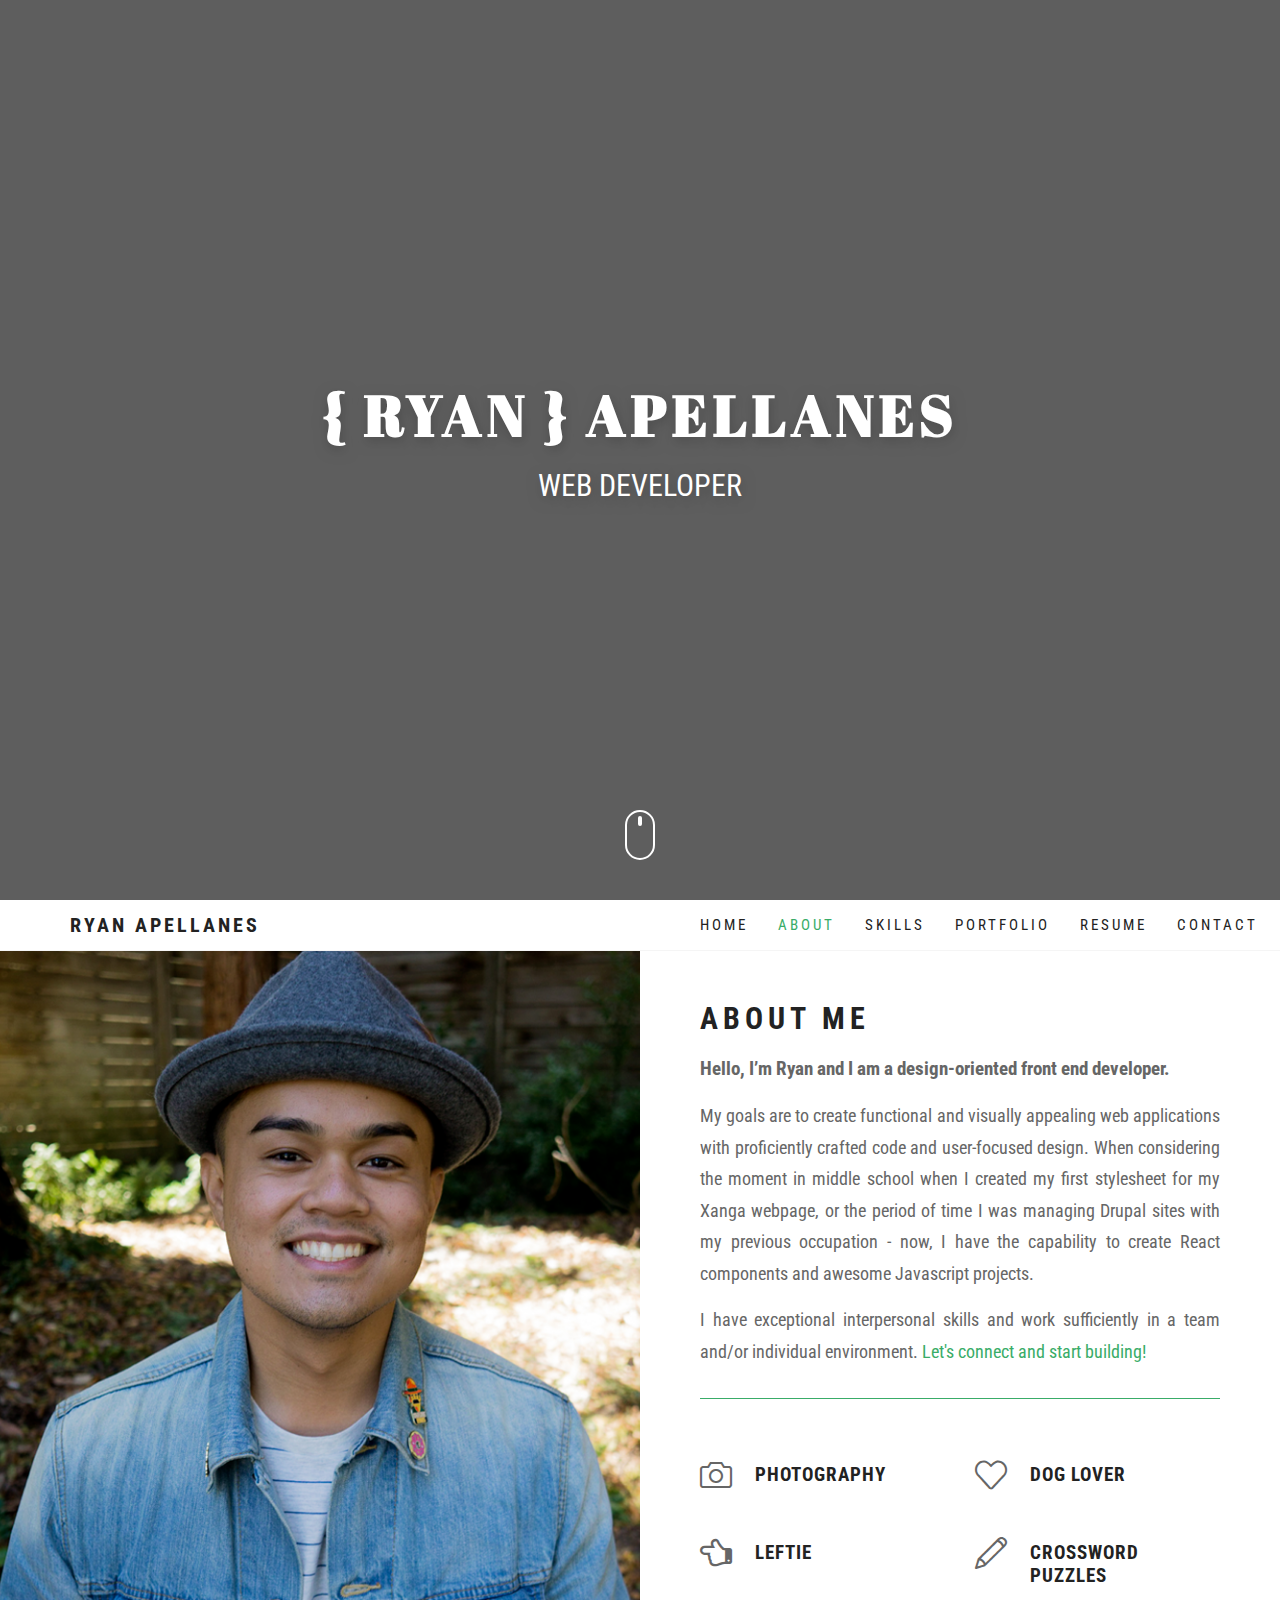
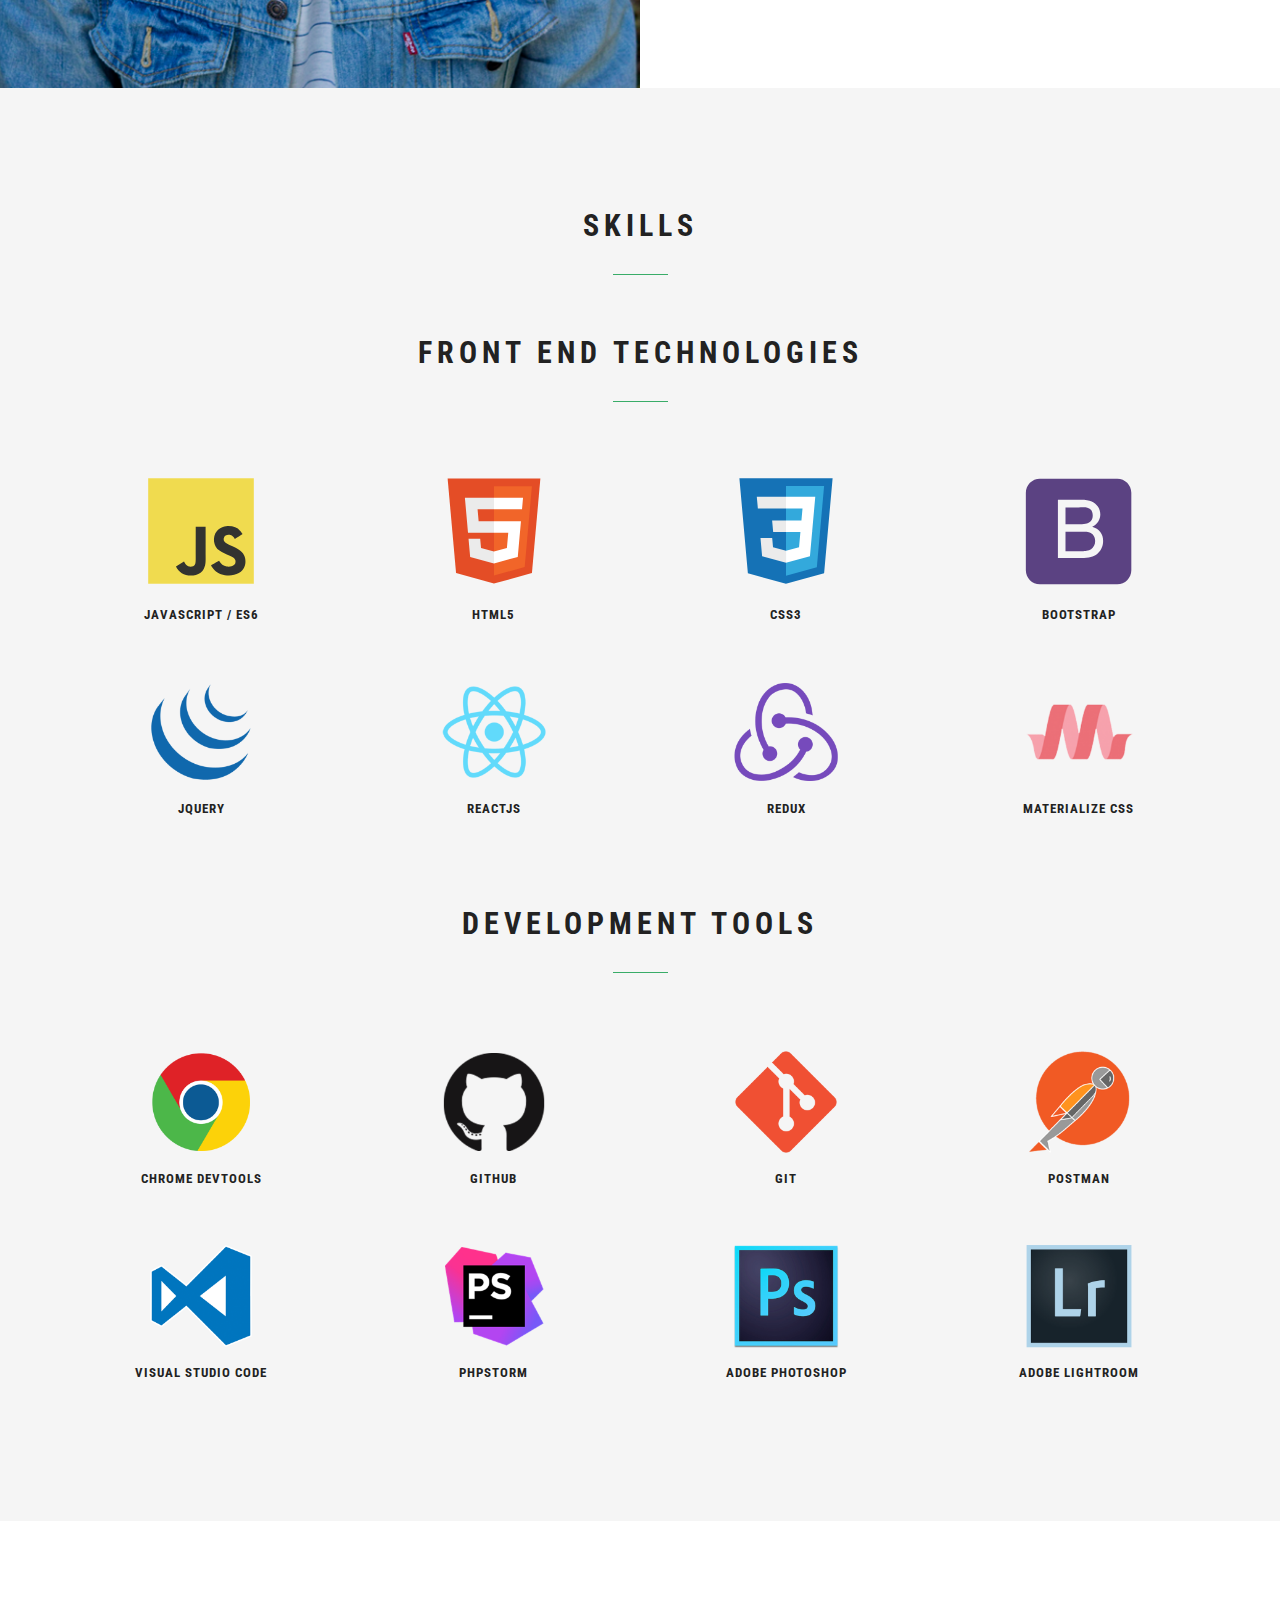
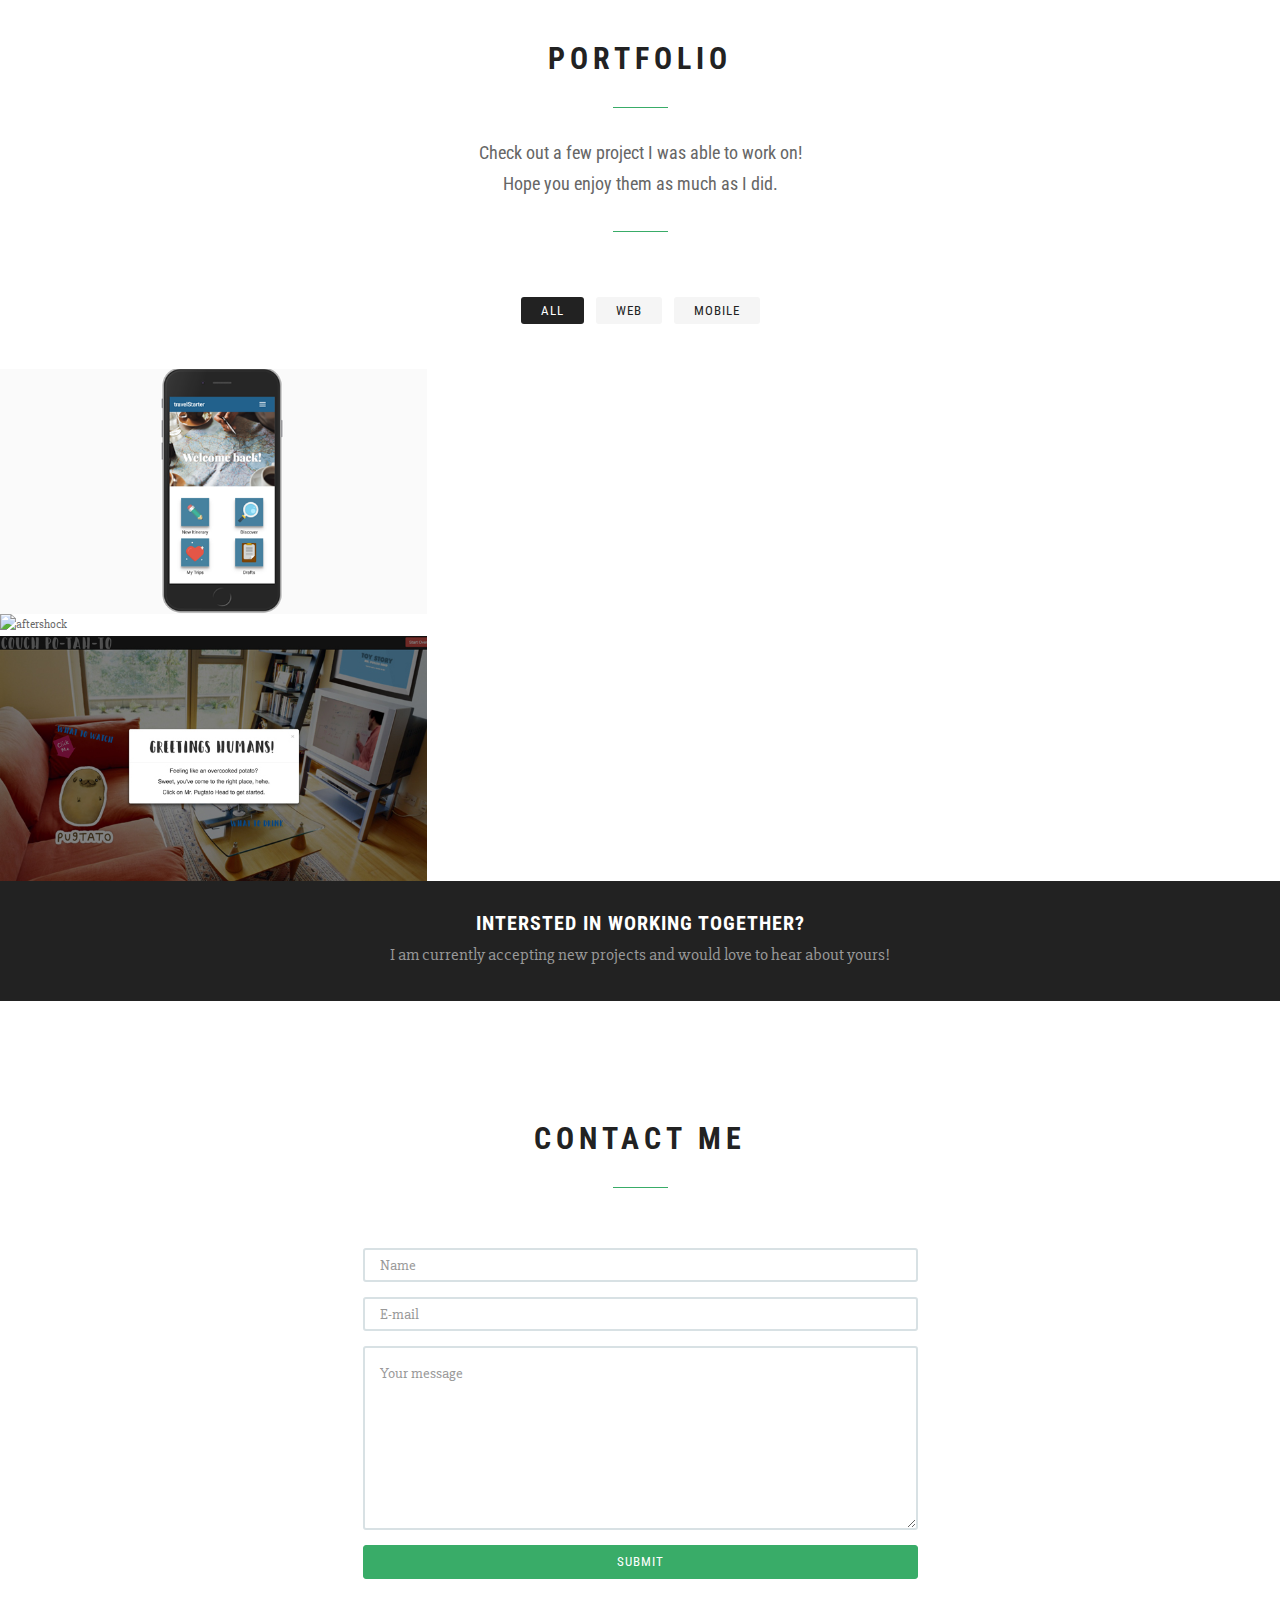
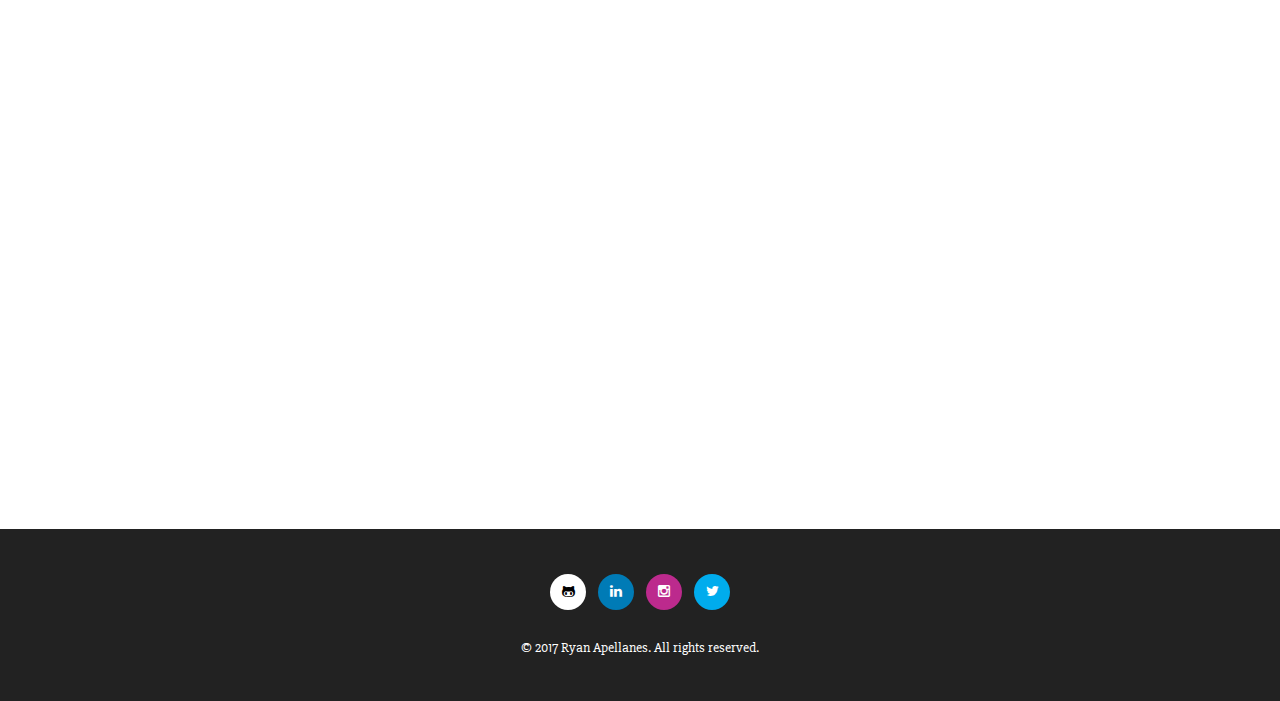
==== commit 06a83a21: "Merge pull request #17 from apellanr/php_mailer" ====
--- a/index.html
+++ b/index.html
@@ -124,7 +124,10 @@
 								Hello, I’m Ryan and I am a design-oriented front end developer.
 							</div>
 							<div class="module-subtitle about-desc">
-								I strive to create functional and beautiful web applications with proficiently crafted code and user-focused design. Considering that my first stylesheet was create in middle school while attemping to style my Xanga page <i>(talk about throwback)</i> - now, I have the ability to create a React component and awesome Javascript projects.
+								My goals are to create functional and visually appealing web applications with proficiently crafted code and user-focused design. When considering the moment in middle school when I created my first stylesheet for my Xanga webpage, or the period of time I was managing Drupal sites with my previous occupation - now, I have the capability to create React components and awesome Javascript projects.
+							</div>
+							<div class="module-subtitle about-desc">
+								I have exceptional interpersonal skills and work sufficiently in a team and/or individual environment. <a href="#contact">Let's connect and start building! </a>
 							</div>
 							<div class="module-line"></div>
 						</div>
--- a/assets/css/style.css
+++ b/assets/css/style.css
@@ -571,7 +571,7 @@
 }
 
  .about-header {
-	margin: 0 0 20px;
+	margin: 0 0 15px;
 }
 
 .side-image {
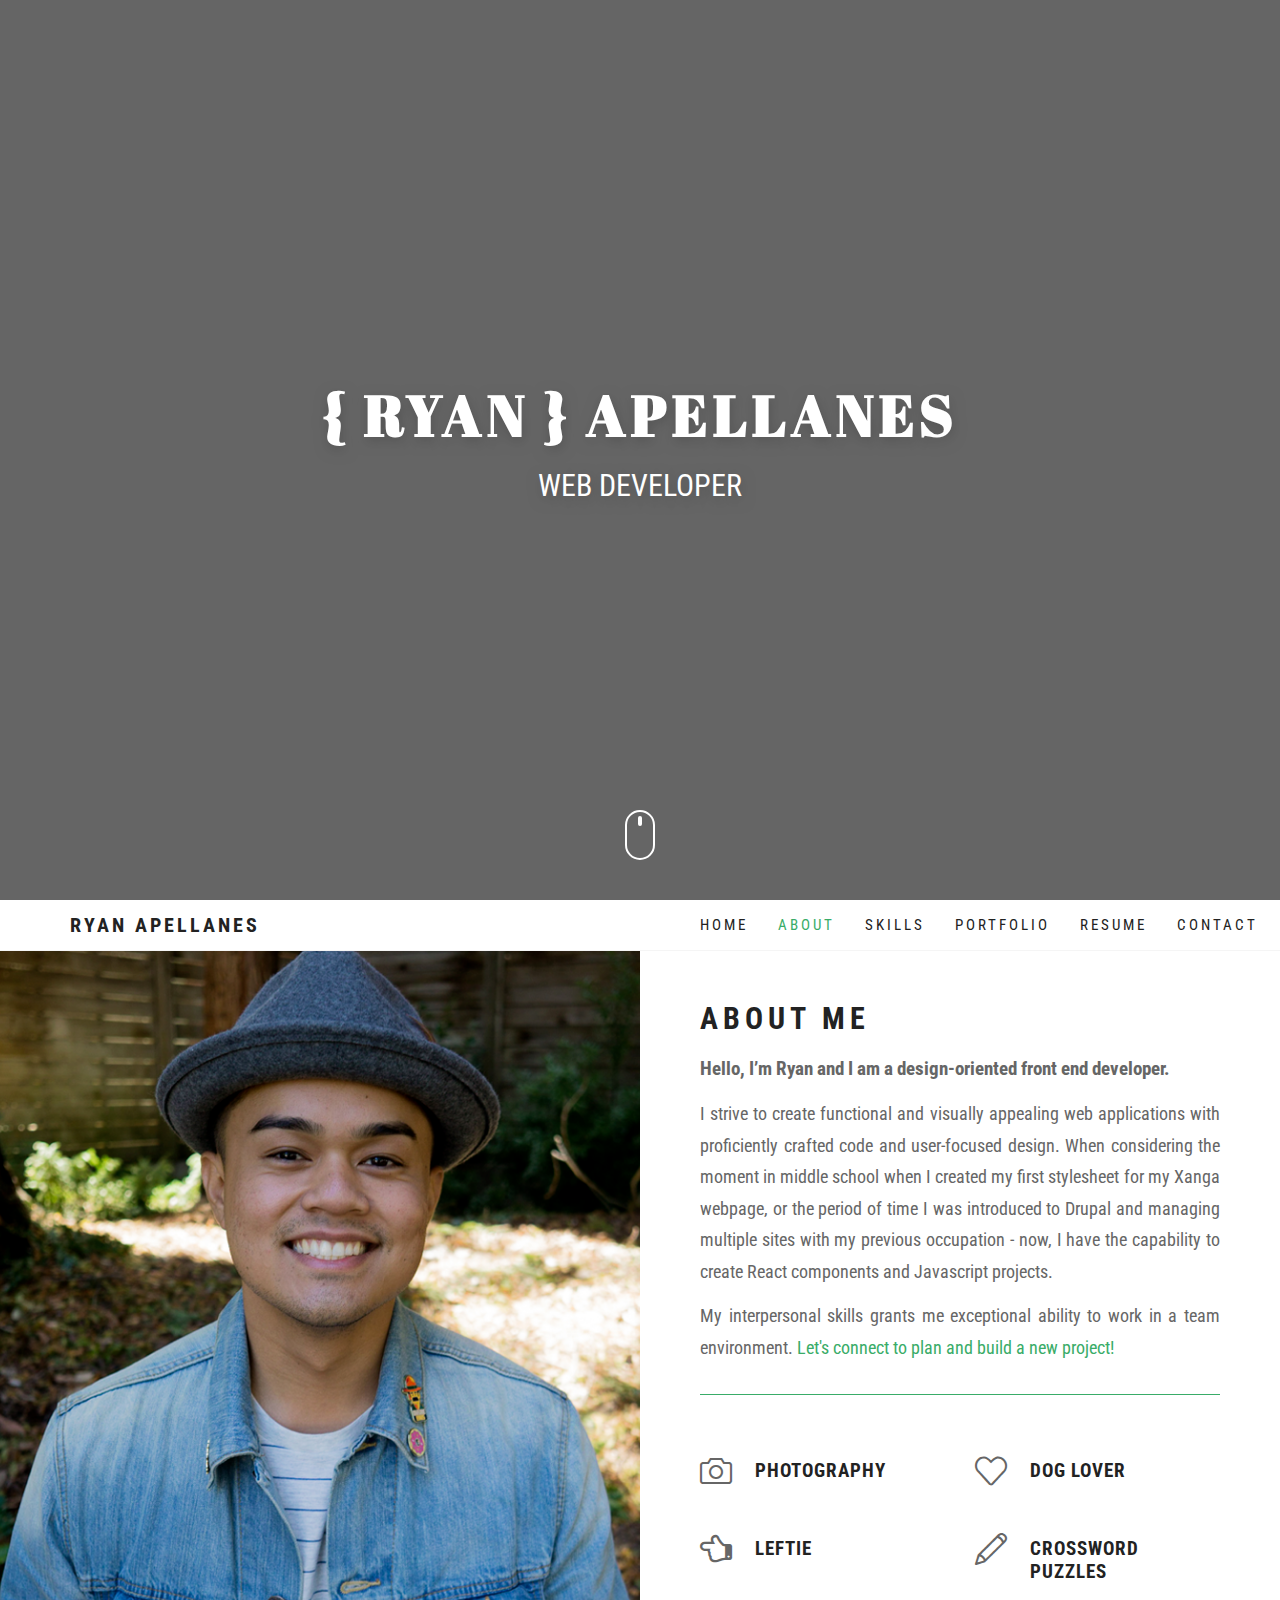
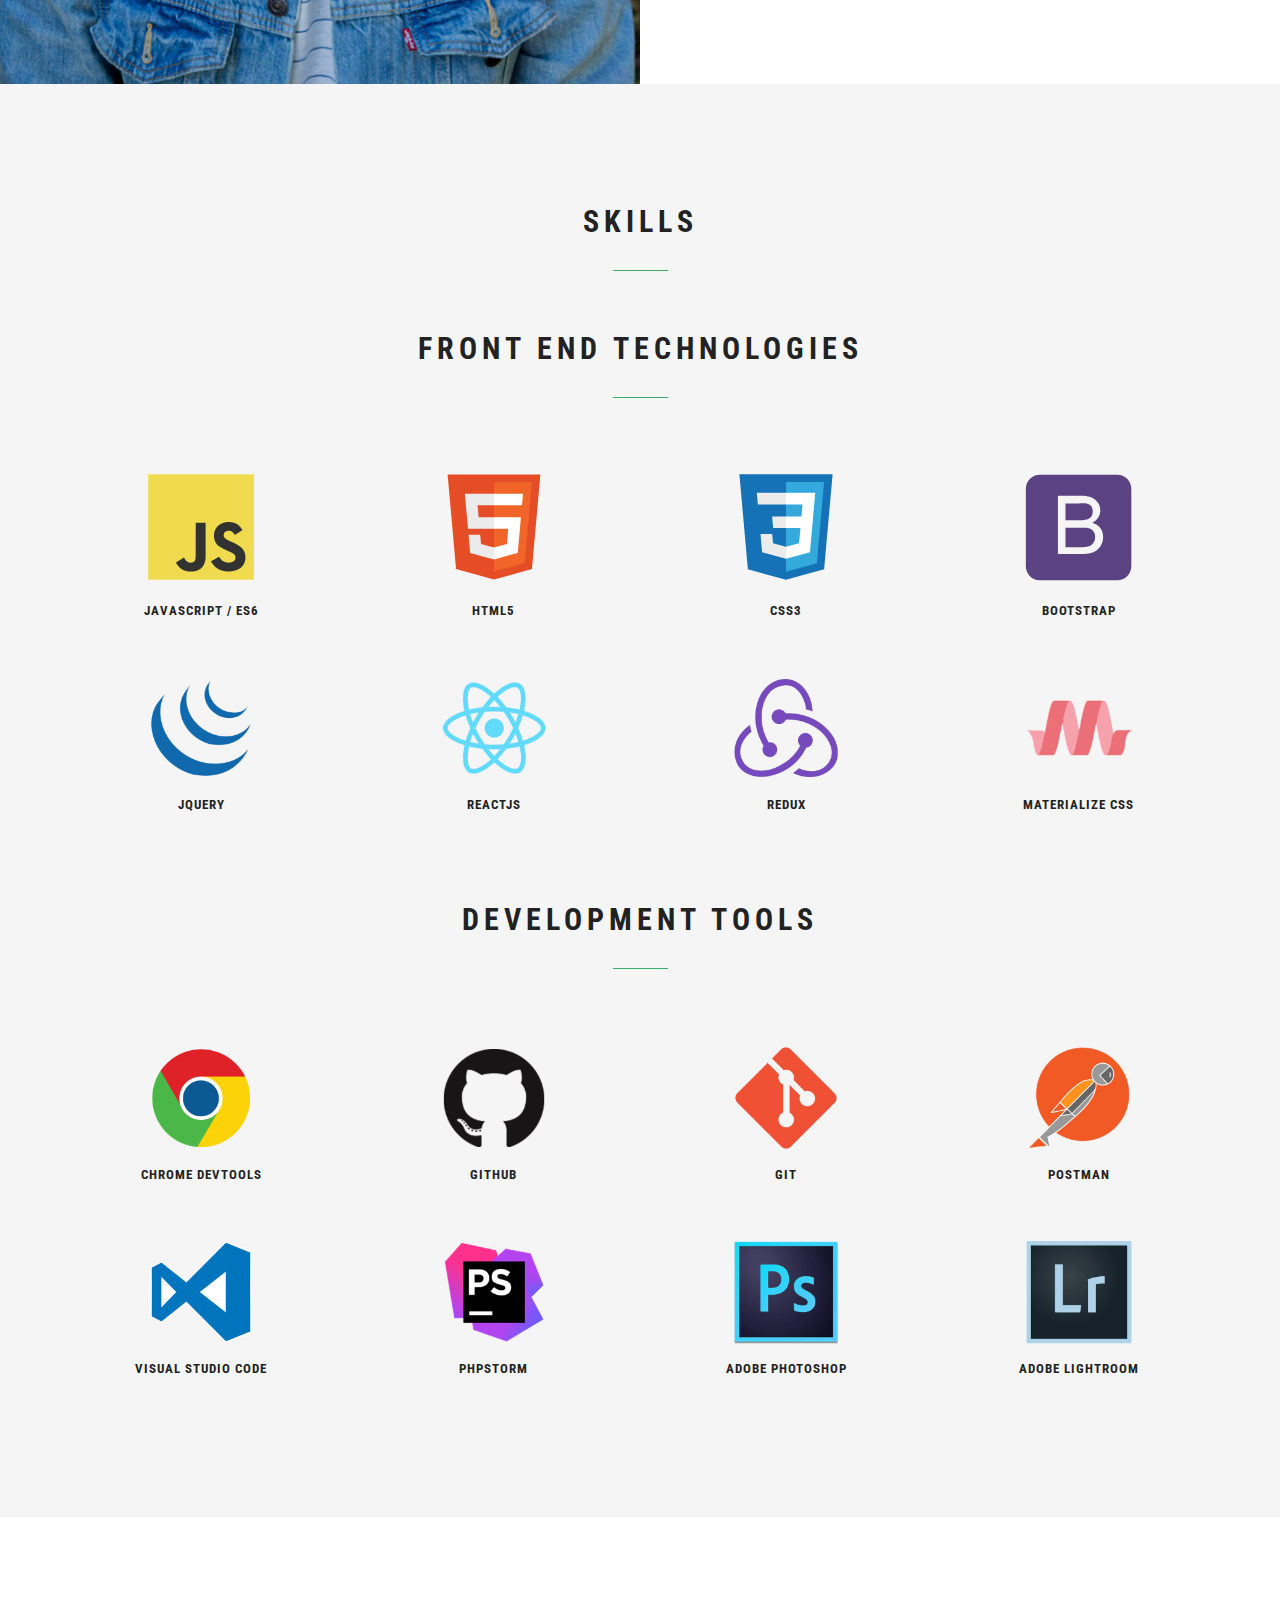
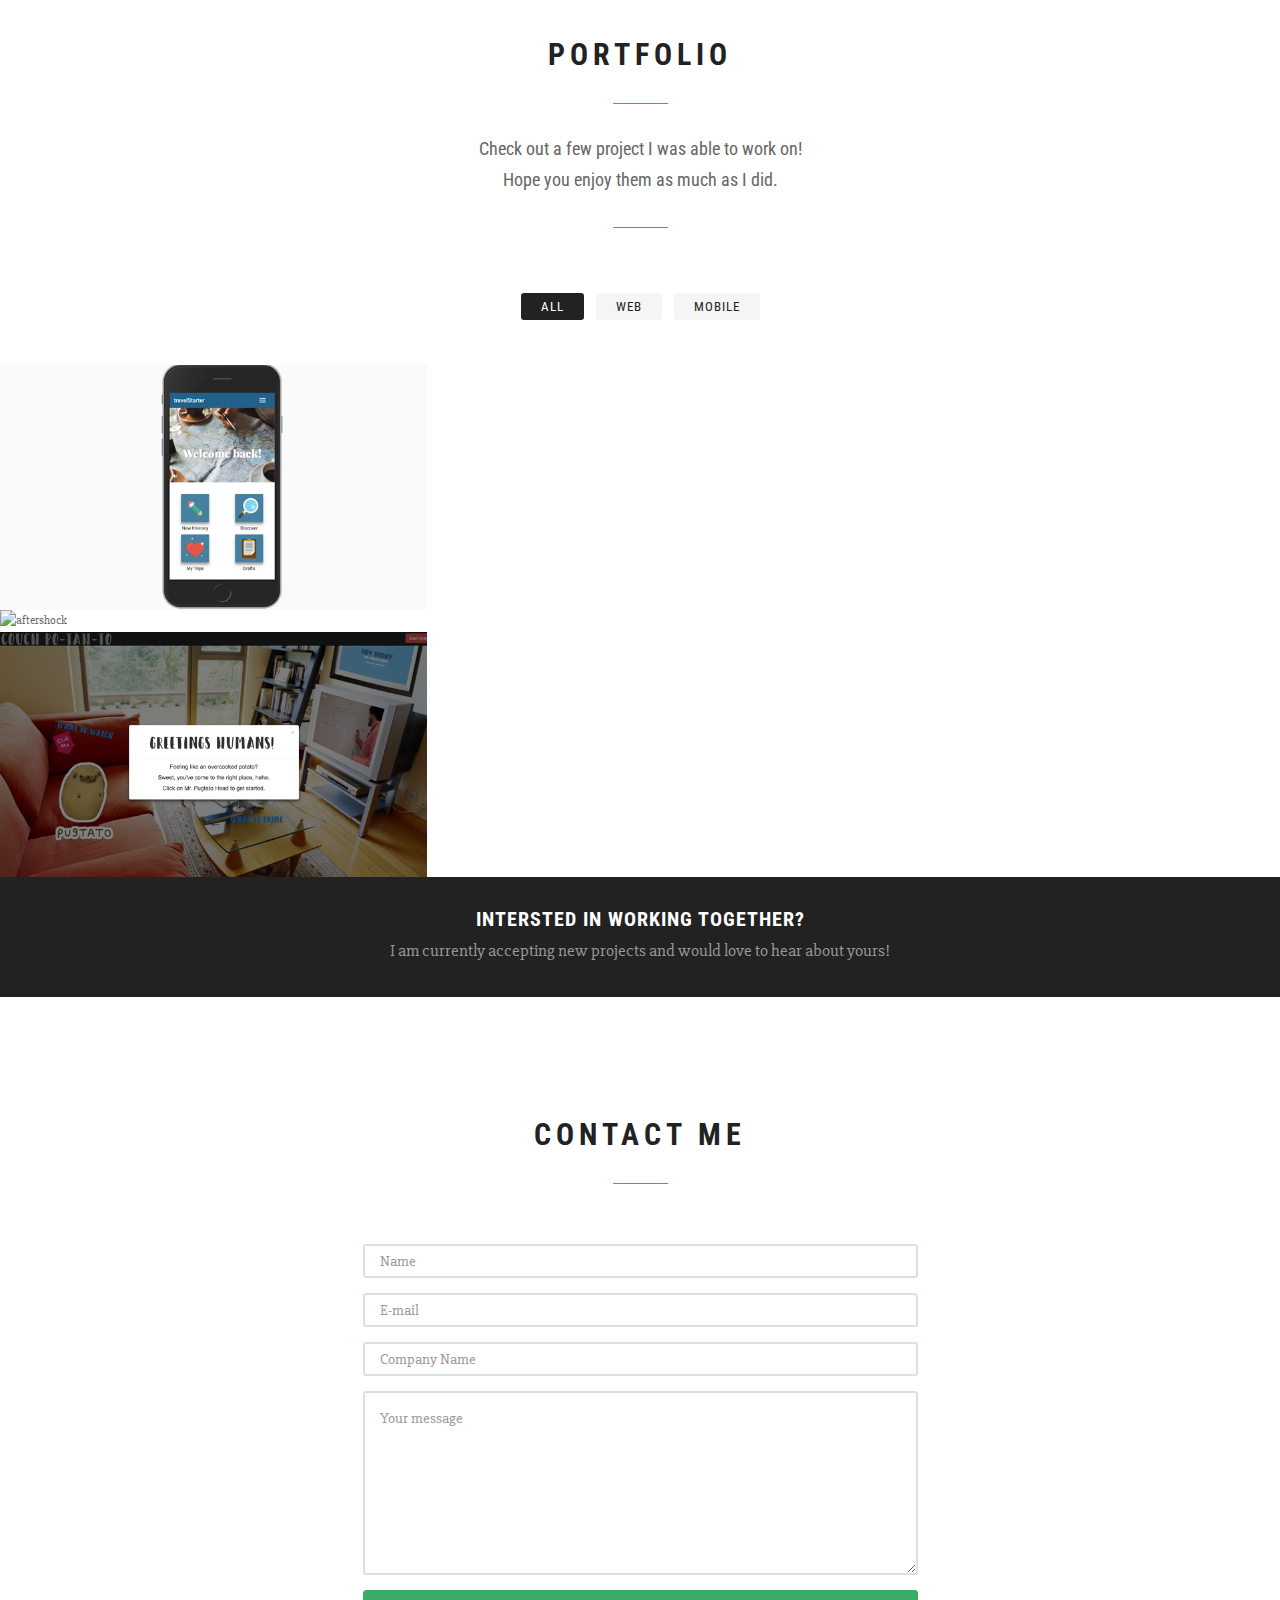
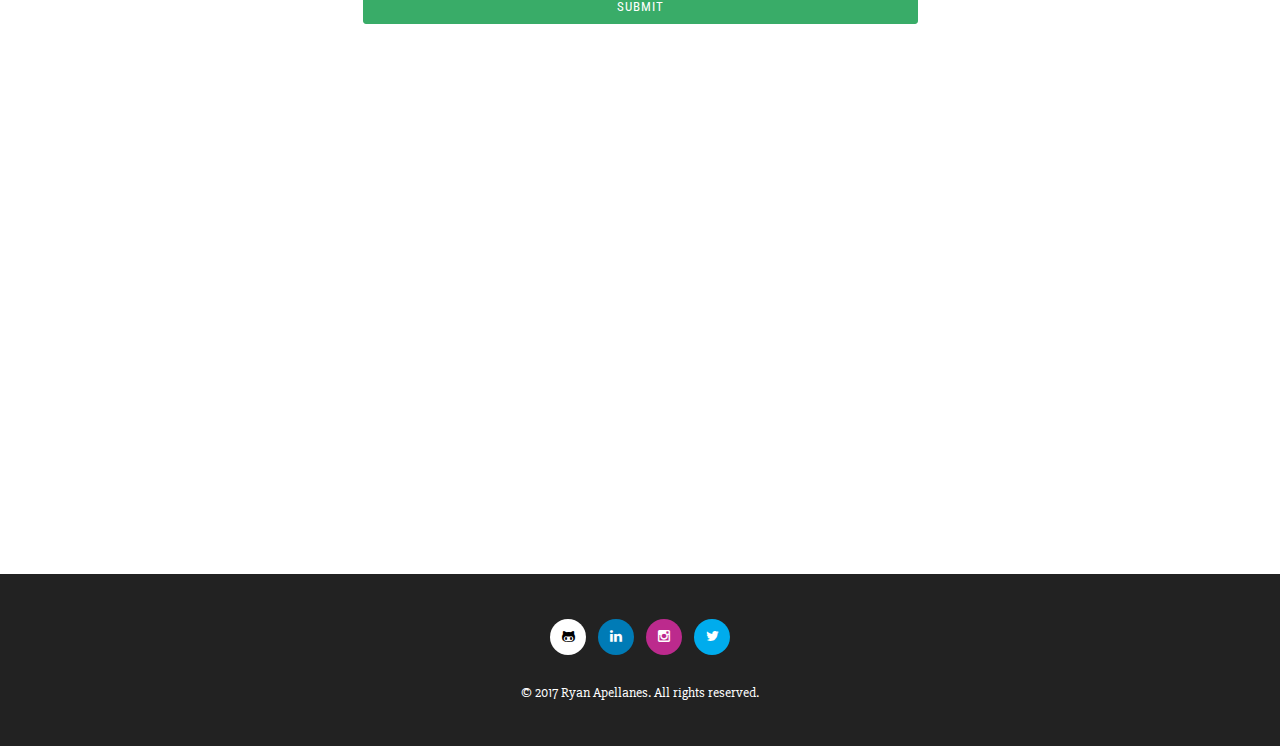
==== commit 809be7eb: "another form input added" ====
--- a/index.html
+++ b/index.html
@@ -124,10 +124,10 @@
 								Hello, I’m Ryan and I am a design-oriented front end developer.
 							</div>
 							<div class="module-subtitle about-desc">
-								My goals are to create functional and visually appealing web applications with proficiently crafted code and user-focused design. When considering the moment in middle school when I created my first stylesheet for my Xanga webpage, or the period of time I was managing Drupal sites with my previous occupation - now, I have the capability to create React components and awesome Javascript projects.
+								I strive to create functional and visually appealing web applications with proficiently crafted code and user-focused design. When considering the moment in middle school when I created my first stylesheet for my Xanga webpage, or the period of time I was introduced to Drupal and managing multiple sites with my previous occupation - now, I have the capability to create React components and Javascript projects.
 							</div>
 							<div class="module-subtitle about-desc">
-								I have exceptional interpersonal skills and work sufficiently in a team and/or individual environment. <a href="#contact">Let's connect and start building! </a>
+								My interpersonal skills grants me exceptional ability to work in a team environment. <a href="#contact">Let's connect to plan and build a new project! </a>
 							</div>
 							<div class="module-line"></div>
 						</div>
@@ -591,6 +591,12 @@
 							<div class="form-group wow fadeInUp" data-wow-delay=".1s">
 								<label class="sr-only" for="c_email">Email address</label>
 								<input type="email" id="c_email" class="form-control" name="c_email" placeholder="E-mail" required="required" data-error="Valid email is required.">
+								<div class="help-block with-errors"></div>
+							</div>
+
+							<div class="form-group wow fadeInUp" data-wow-delay=".1s">
+								<label class="sr-only" for="c_email">Company</label>
+								<input type="text" id="c_company" class="form-control" name="c_company" placeholder="Company Name" required="required" data-error="Please enter company name.">
 								<div class="help-block with-errors"></div>
 							</div>
 
--- a/assets/css/style.css
+++ b/assets/css/style.css
@@ -561,7 +561,7 @@
 }
 
 .about-desc, .about-snippet {
-	margin: 0 0 15px;
+	margin: 0 0 13px;
 	text-align: justify;
 }
 
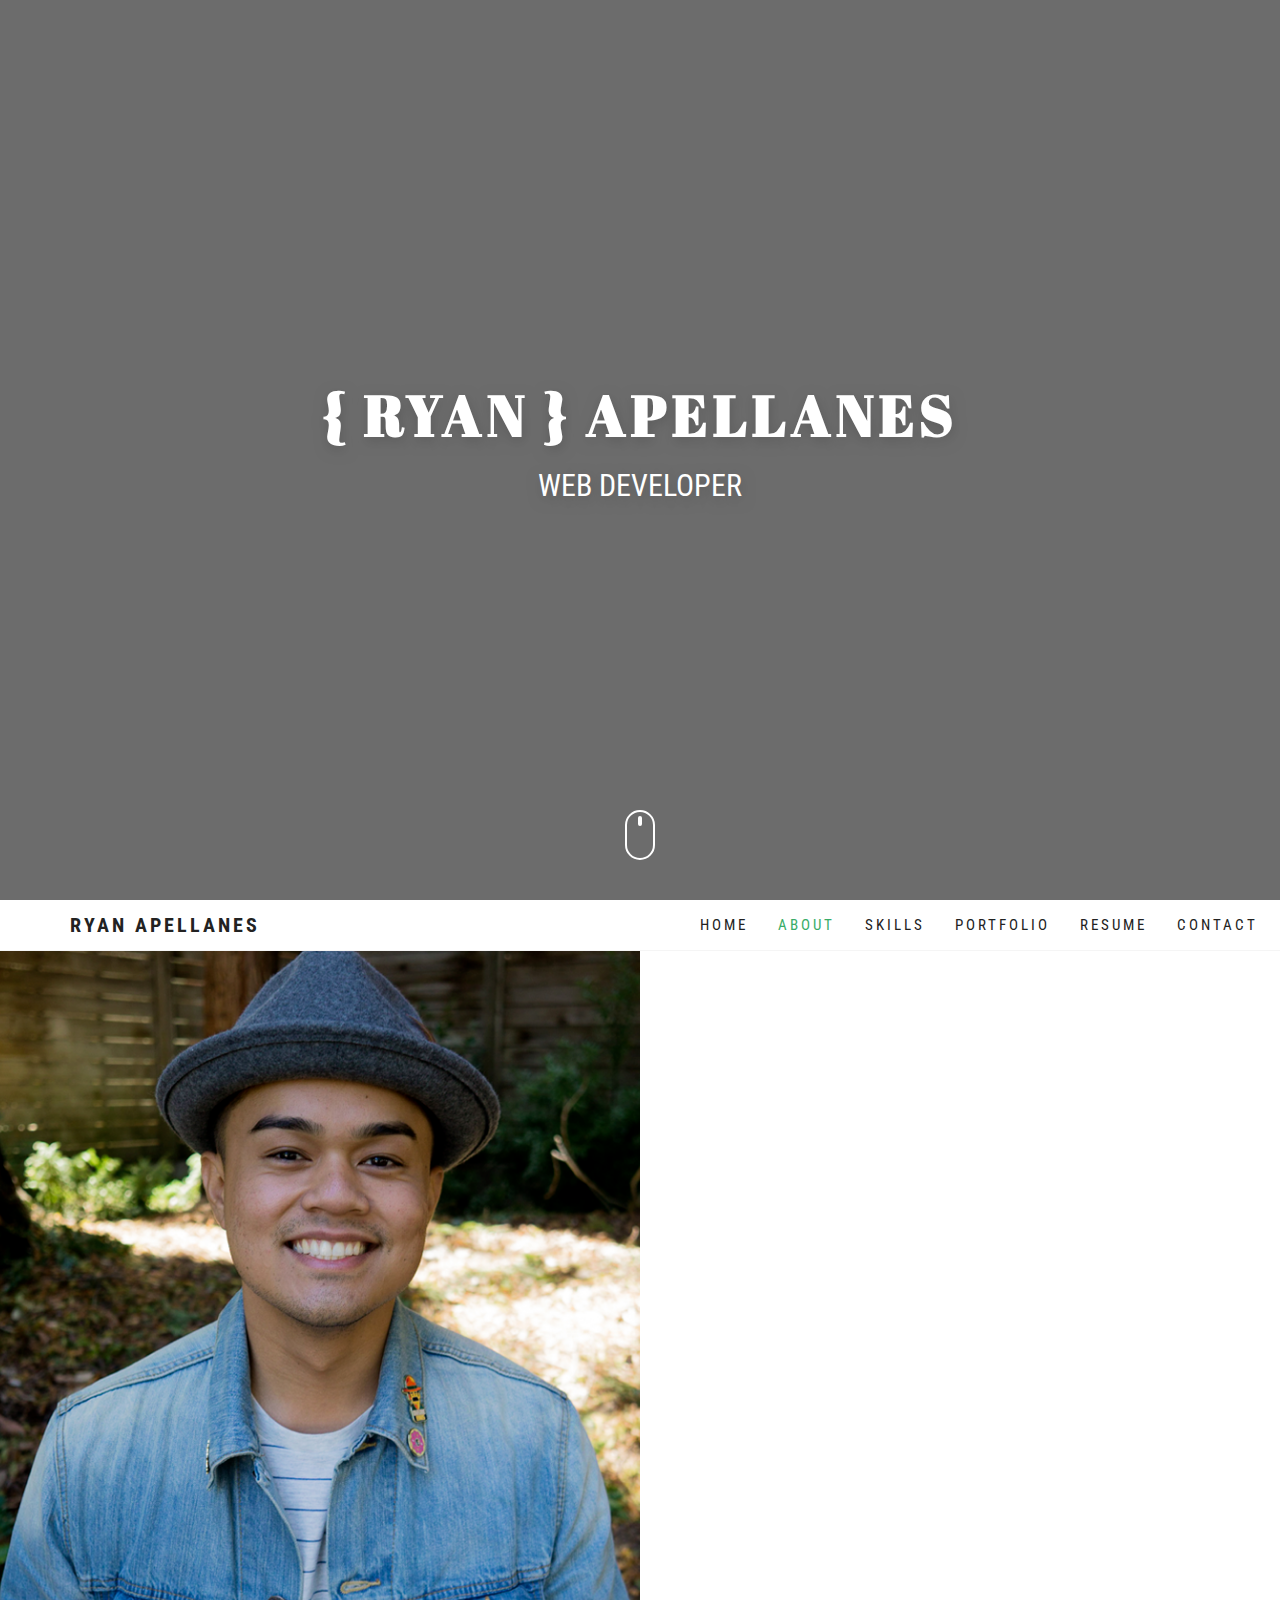
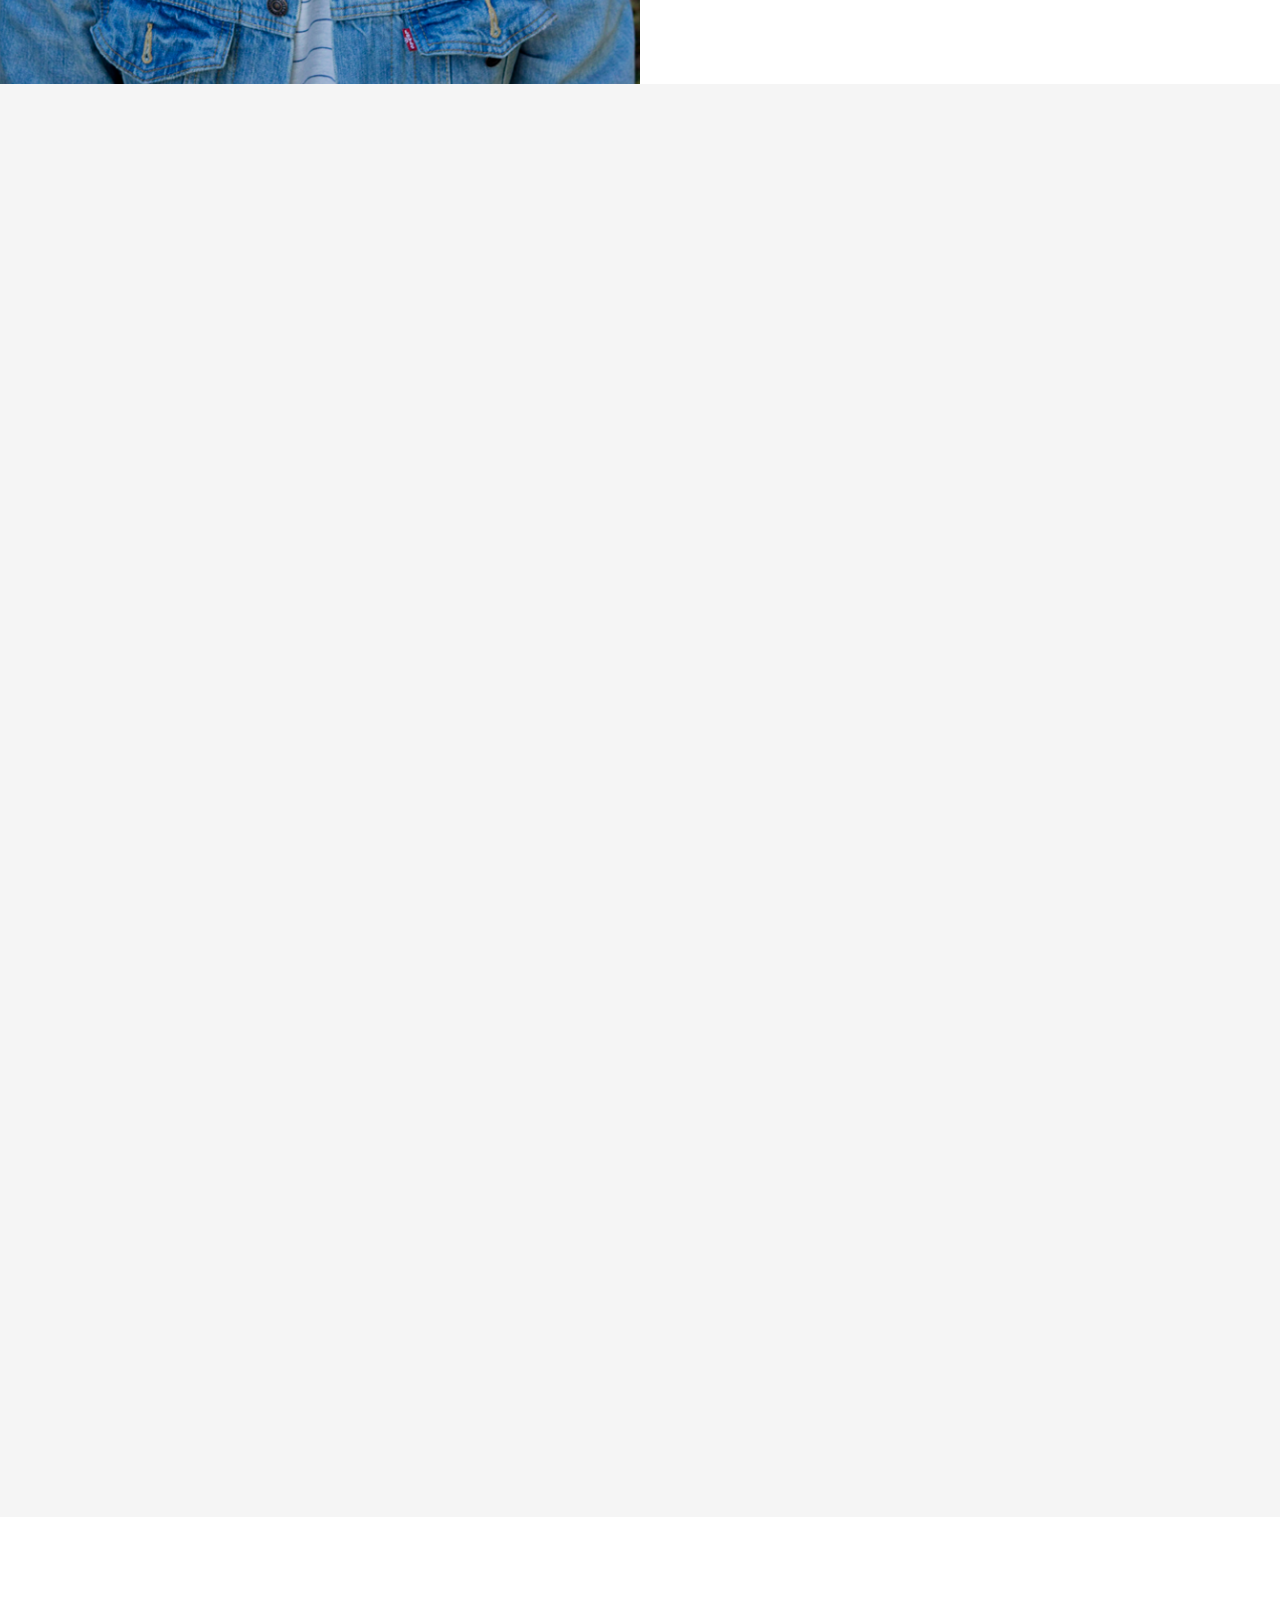
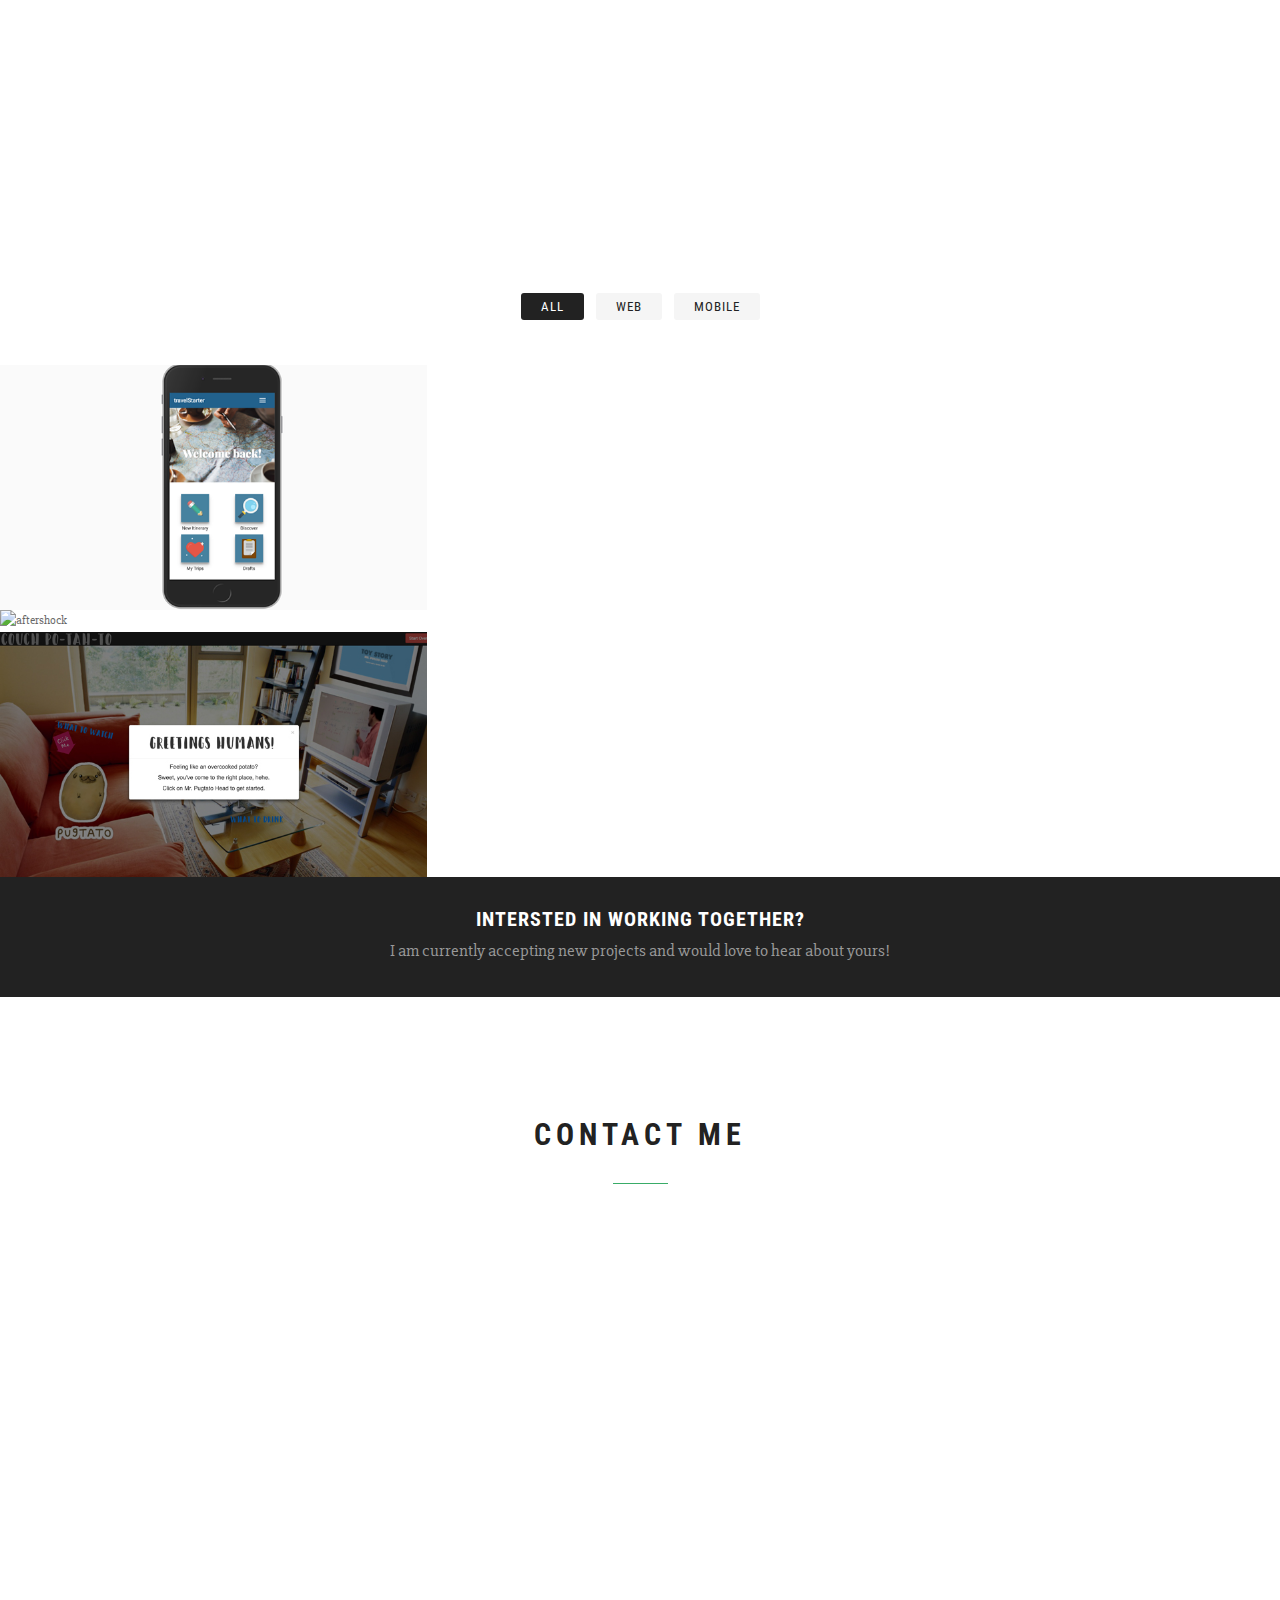
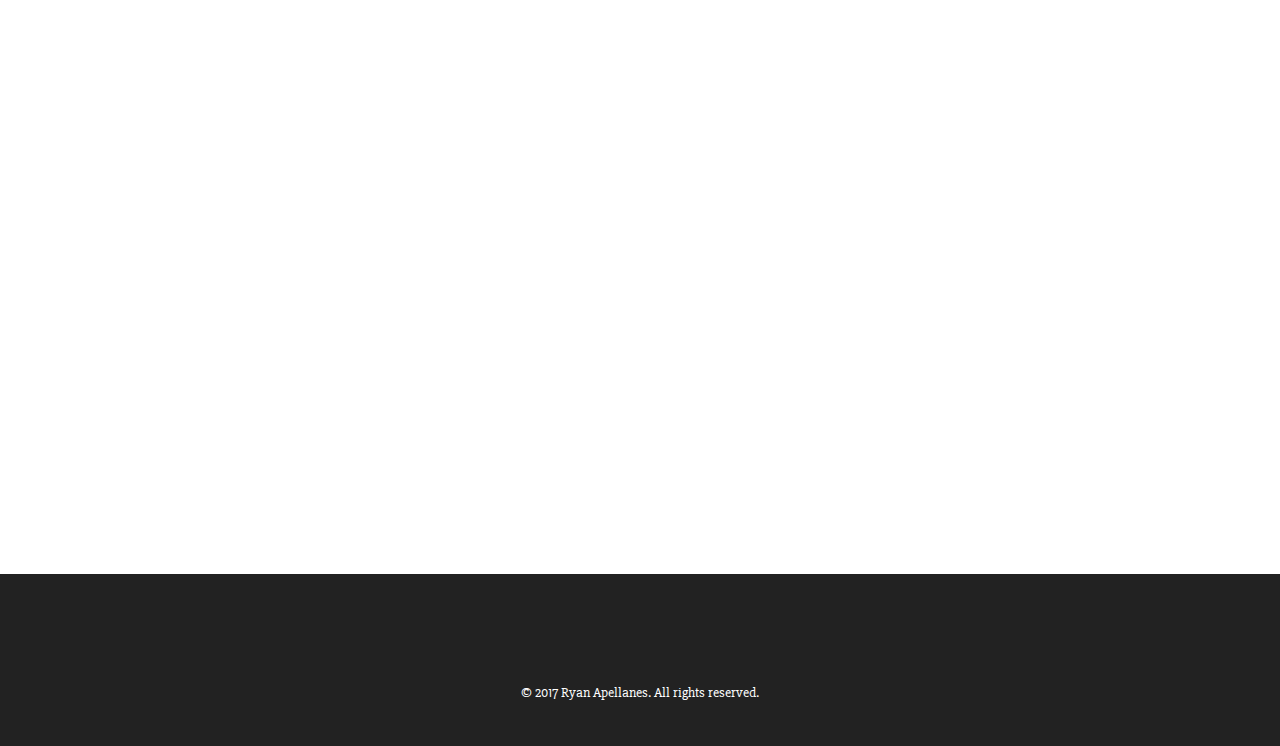
==== commit 43bcf495: "company field inputted to contact form" ====
--- a/index.html
+++ b/index.html
@@ -9,7 +9,7 @@
 	<meta name="author" content="Ryan Apellanes">
 	<title>Ryan Apellanes</title>
 	<!-- CSS -->
-	<link rel="shortcut icon" type="image/png" href="assets/images/favicon1.png">
+	<link rel="shortcut icon" type="image/png" href="assets/images/apple_favicon.png">
 	<link href="https://fonts.googleapis.com/css?family=Abril+Fatface|Playfair+Display:900|Slabo+27px" rel="stylesheet">
 	<link href="https://fonts.googleapis.com/icon?family=Material+Icons"
       rel="stylesheet">
@@ -127,7 +127,7 @@
 								I strive to create functional and visually appealing web applications with proficiently crafted code and user-focused design. When considering the moment in middle school when I created my first stylesheet for my Xanga webpage, or the period of time I was introduced to Drupal and managing multiple sites with my previous occupation - now, I have the capability to create React components and Javascript projects.
 							</div>
 							<div class="module-subtitle about-desc">
-								My interpersonal skills grants me exceptional ability to work in a team environment. <a href="#contact">Let's connect to plan and build a new project! </a>
+								My interpersonal skills grant me exceptional ability to work in a team environment. <a href="#contact">Let's connect to plan and build a new project! </a>
 							</div>
 							<div class="module-line"></div>
 						</div>
@@ -594,11 +594,11 @@
 								<div class="help-block with-errors"></div>
 							</div>
 
-							<div class="form-group wow fadeInUp" data-wow-delay=".1s">
-								<label class="sr-only" for="c_email">Company</label>
+							 <div class="form-group wow fadeInUp" data-wow-delay=".1s">
+								<label class="sr-only" for="c_company">Company</label>
 								<input type="text" id="c_company" class="form-control" name="c_company" placeholder="Company Name" required="required" data-error="Please enter company name.">
 								<div class="help-block with-errors"></div>
-							</div>
+							</div> 
 
 							<div class="form-group wow fadeInUp" data-wow-delay=".2s">
 								<textarea class="form-control" id="c_message" name="c_message" rows="7" placeholder="Your message" required="required" data-error="Please leave me a message."></textarea>
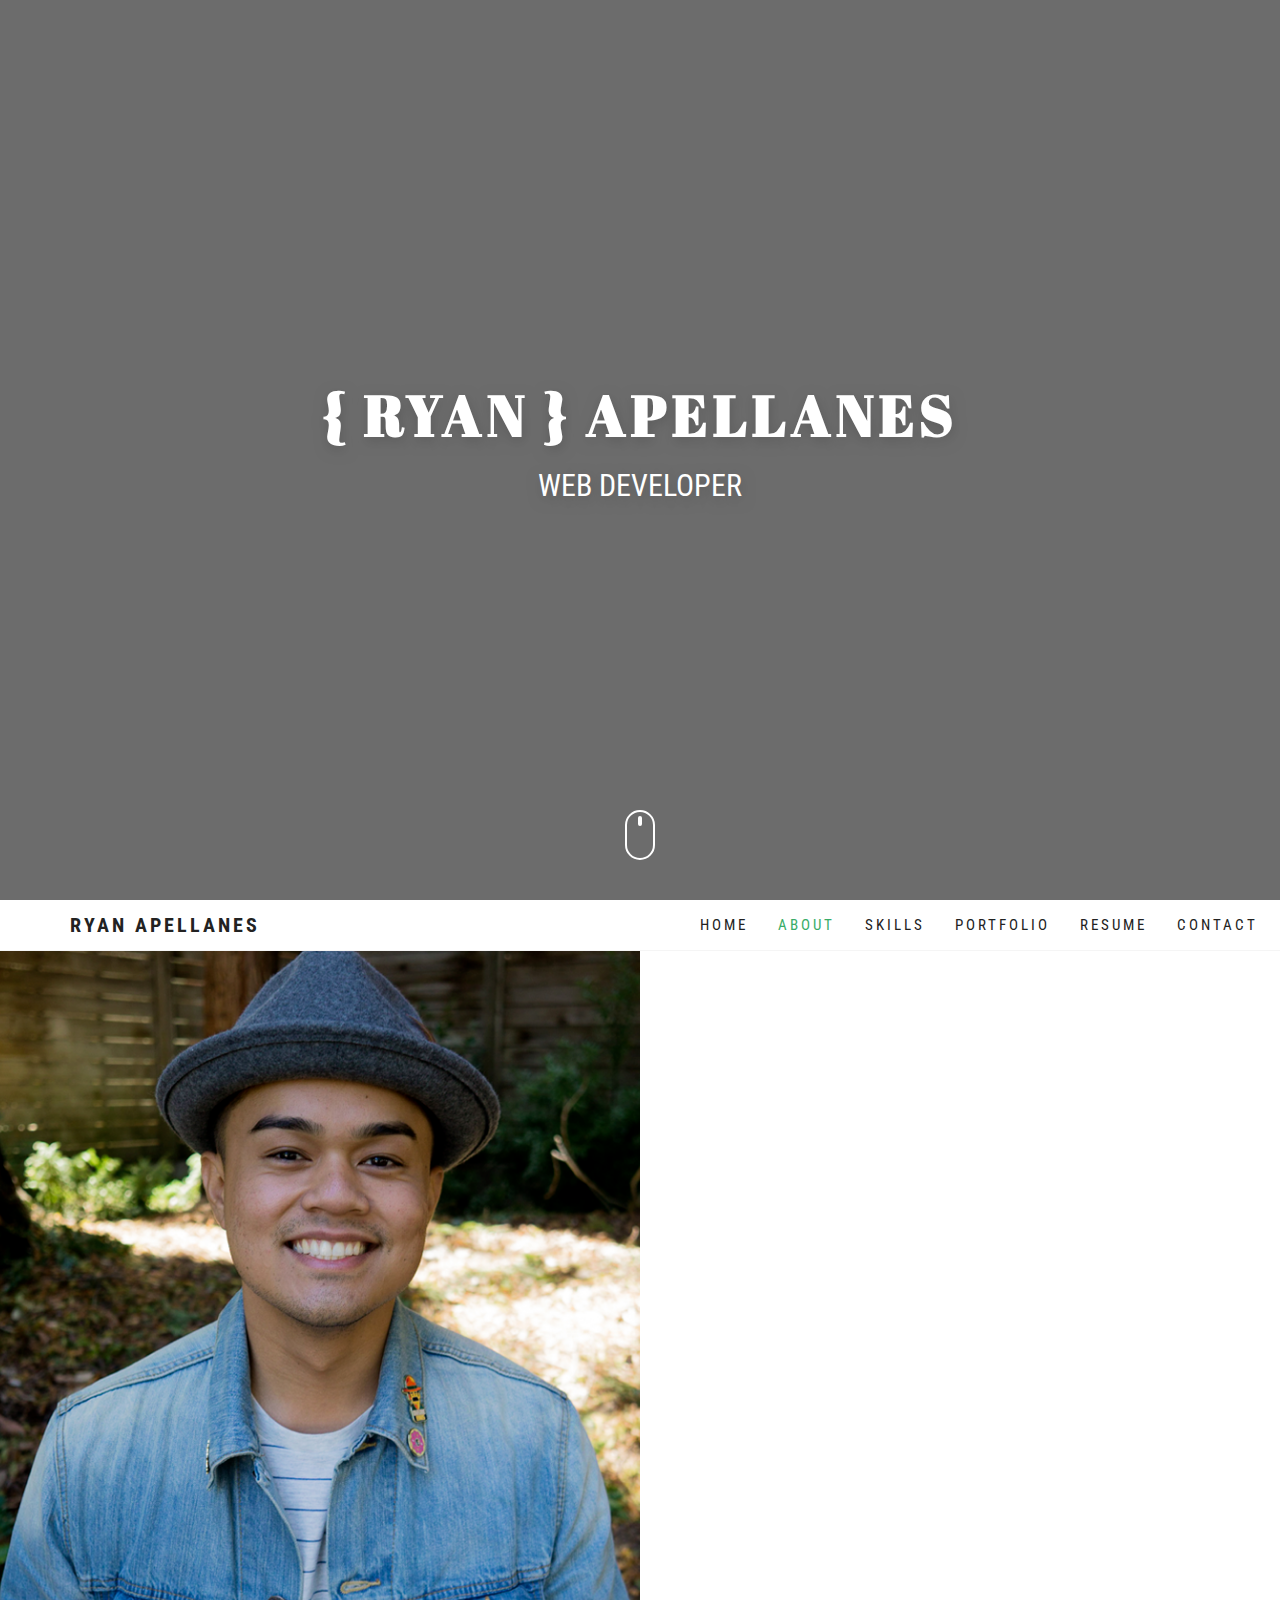
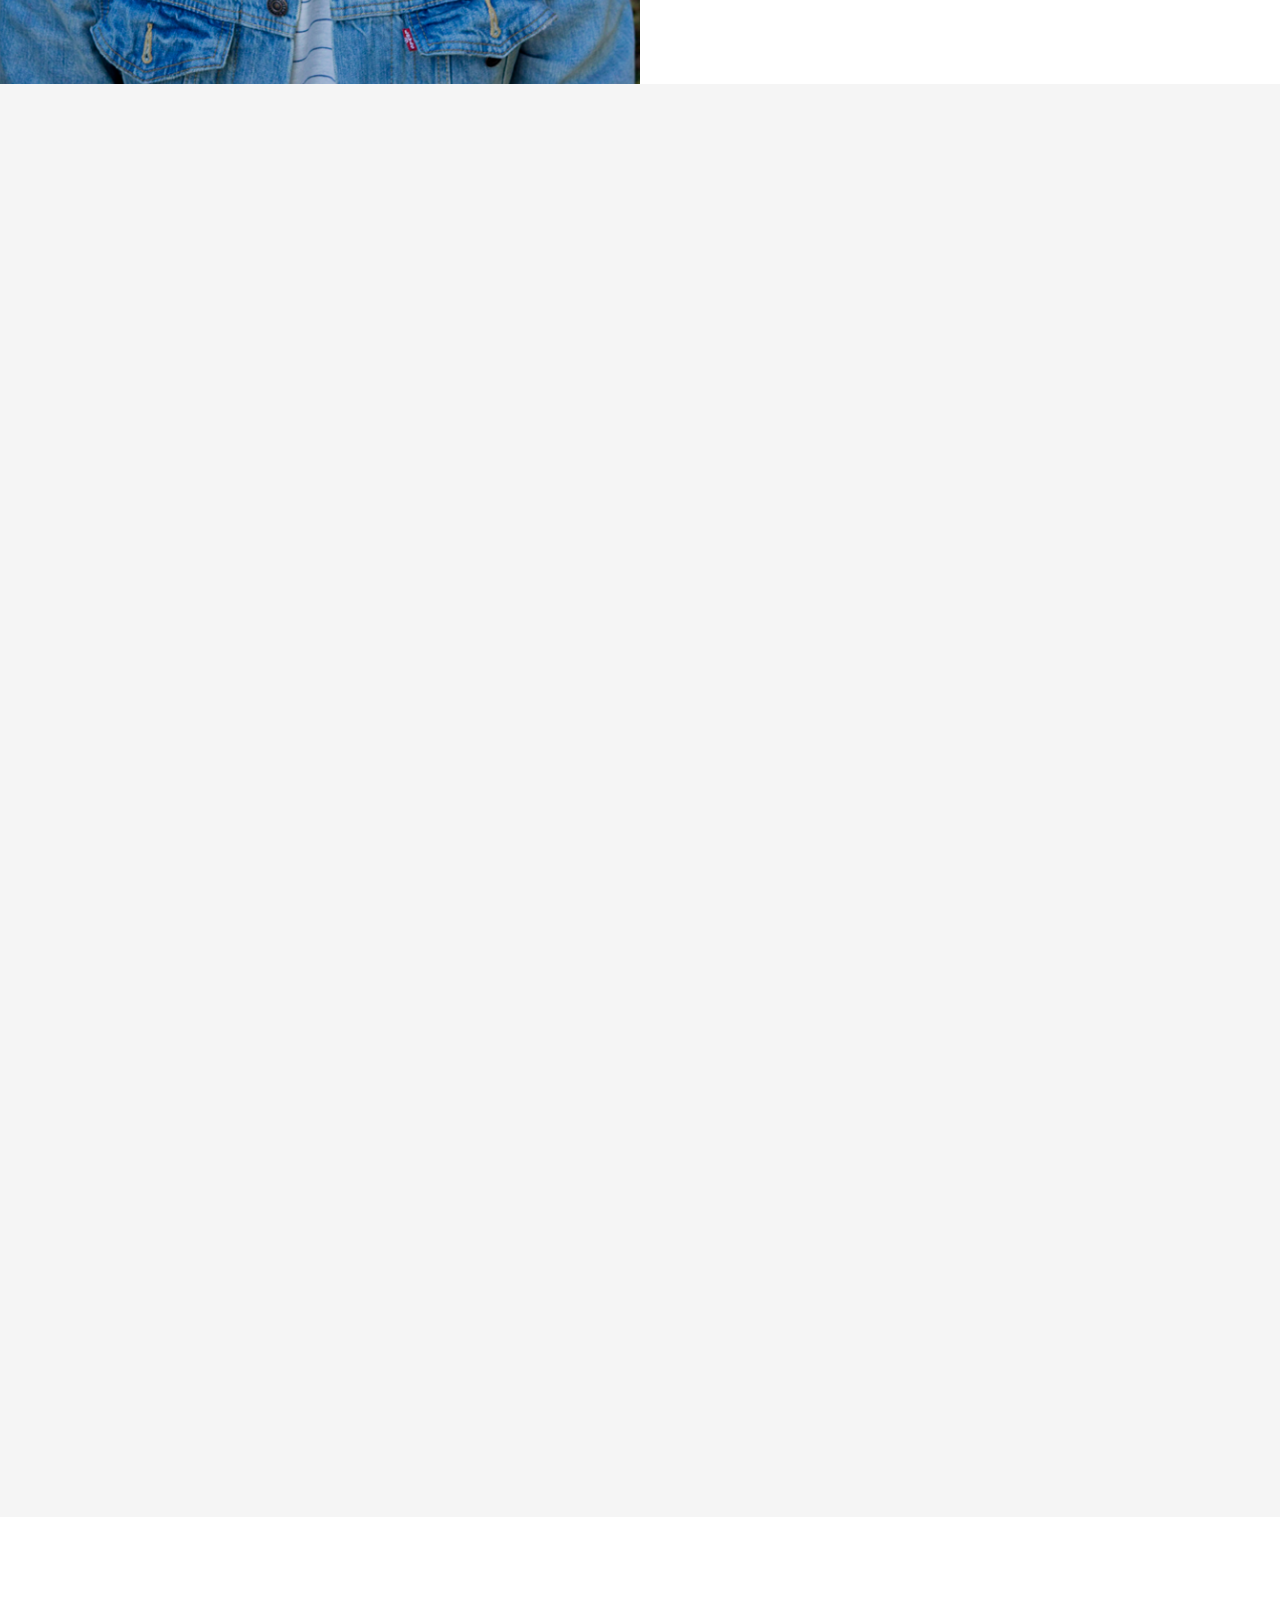
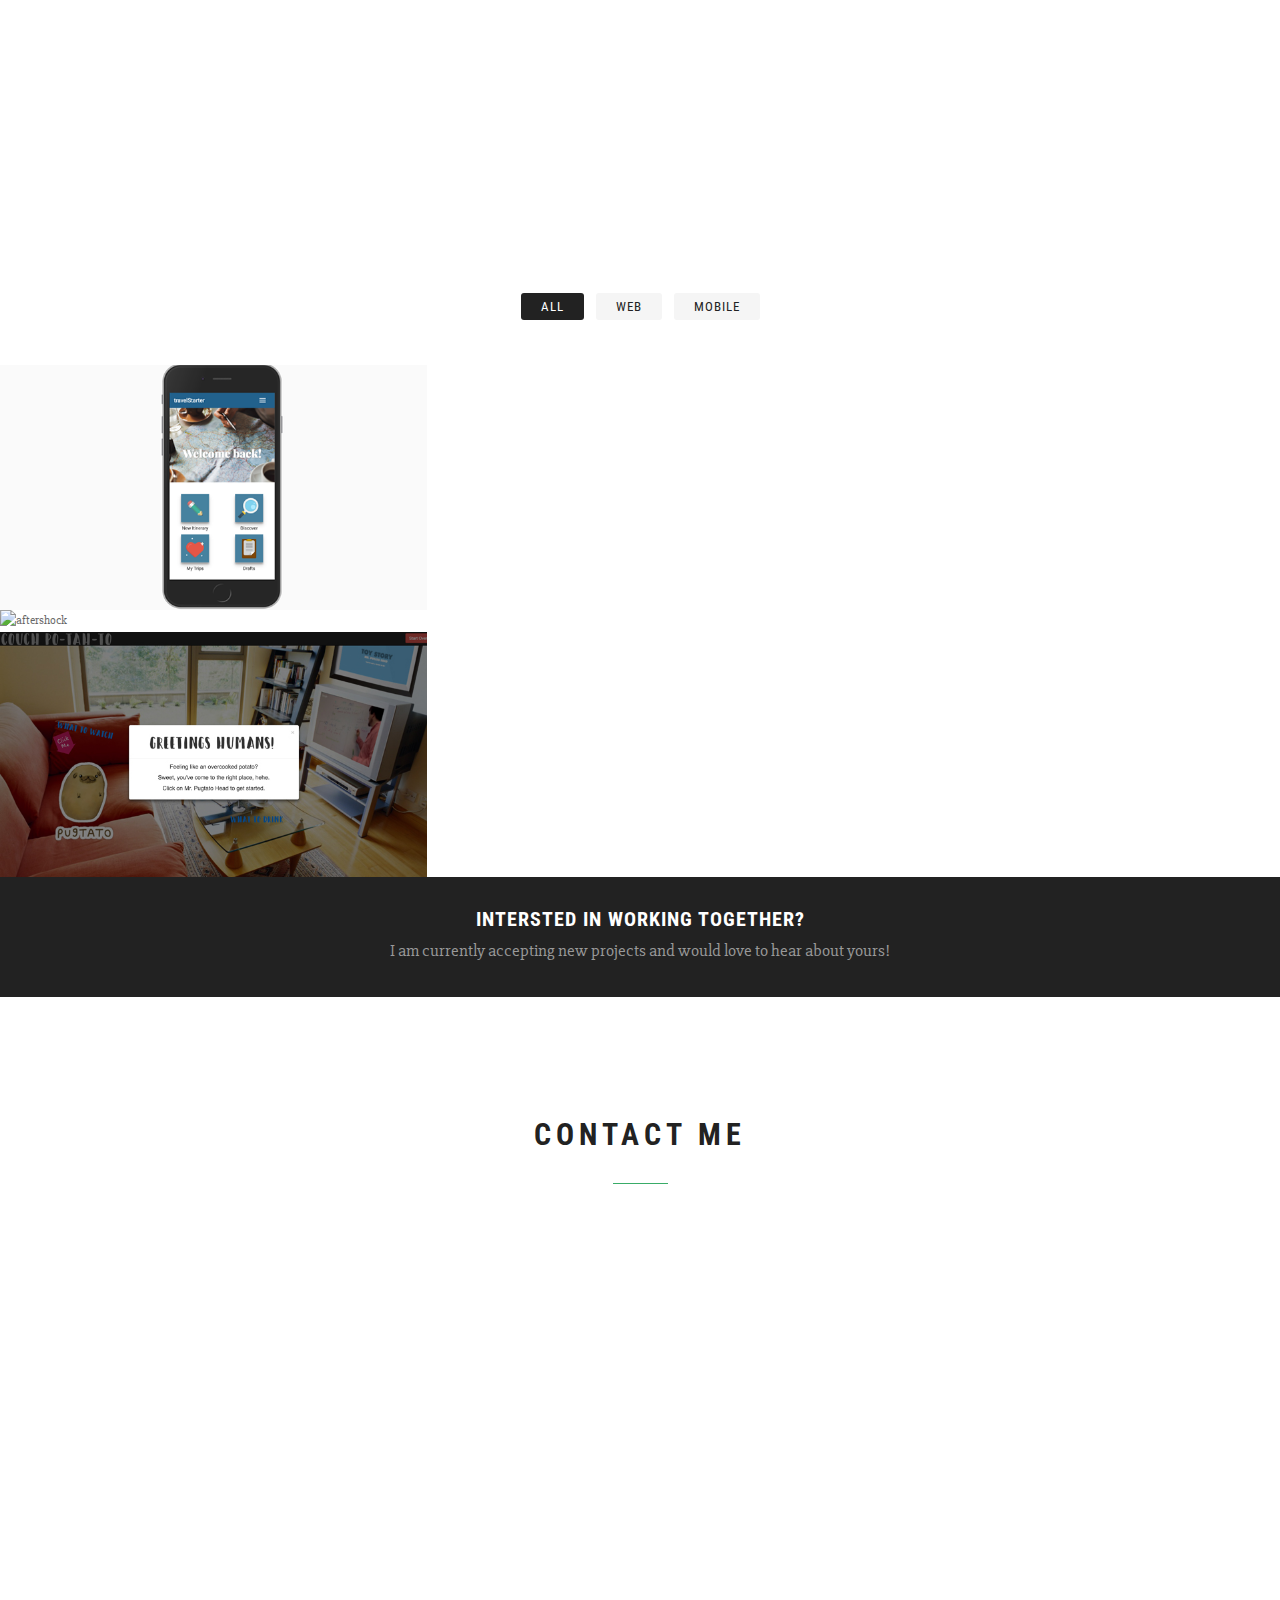
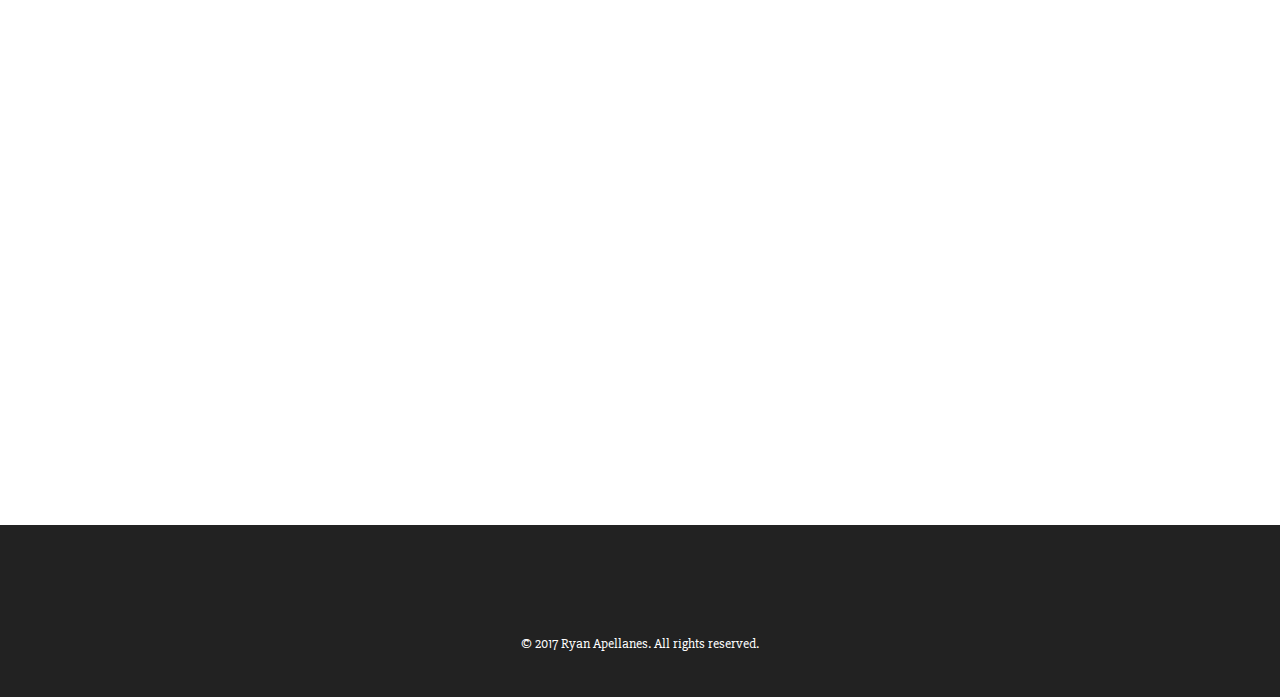
==== commit 361548e7: "Merge pull request #22 from apellanr/dev" ====
--- a/index.html
+++ b/index.html
@@ -594,11 +594,11 @@
 								<div class="help-block with-errors"></div>
 							</div>
 
-							 <div class="form-group wow fadeInUp" data-wow-delay=".1s">
+							 <!-- <div class="form-group wow fadeInUp" data-wow-delay=".1s">
 								<label class="sr-only" for="c_company">Company</label>
 								<input type="text" id="c_company" class="form-control" name="c_company" placeholder="Company Name" required="required" data-error="Please enter company name.">
 								<div class="help-block with-errors"></div>
-							</div> 
+							</div>  -->
 
 							<div class="form-group wow fadeInUp" data-wow-delay=".2s">
 								<textarea class="form-control" id="c_message" name="c_message" rows="7" placeholder="Your message" required="required" data-error="Please leave me a message."></textarea>
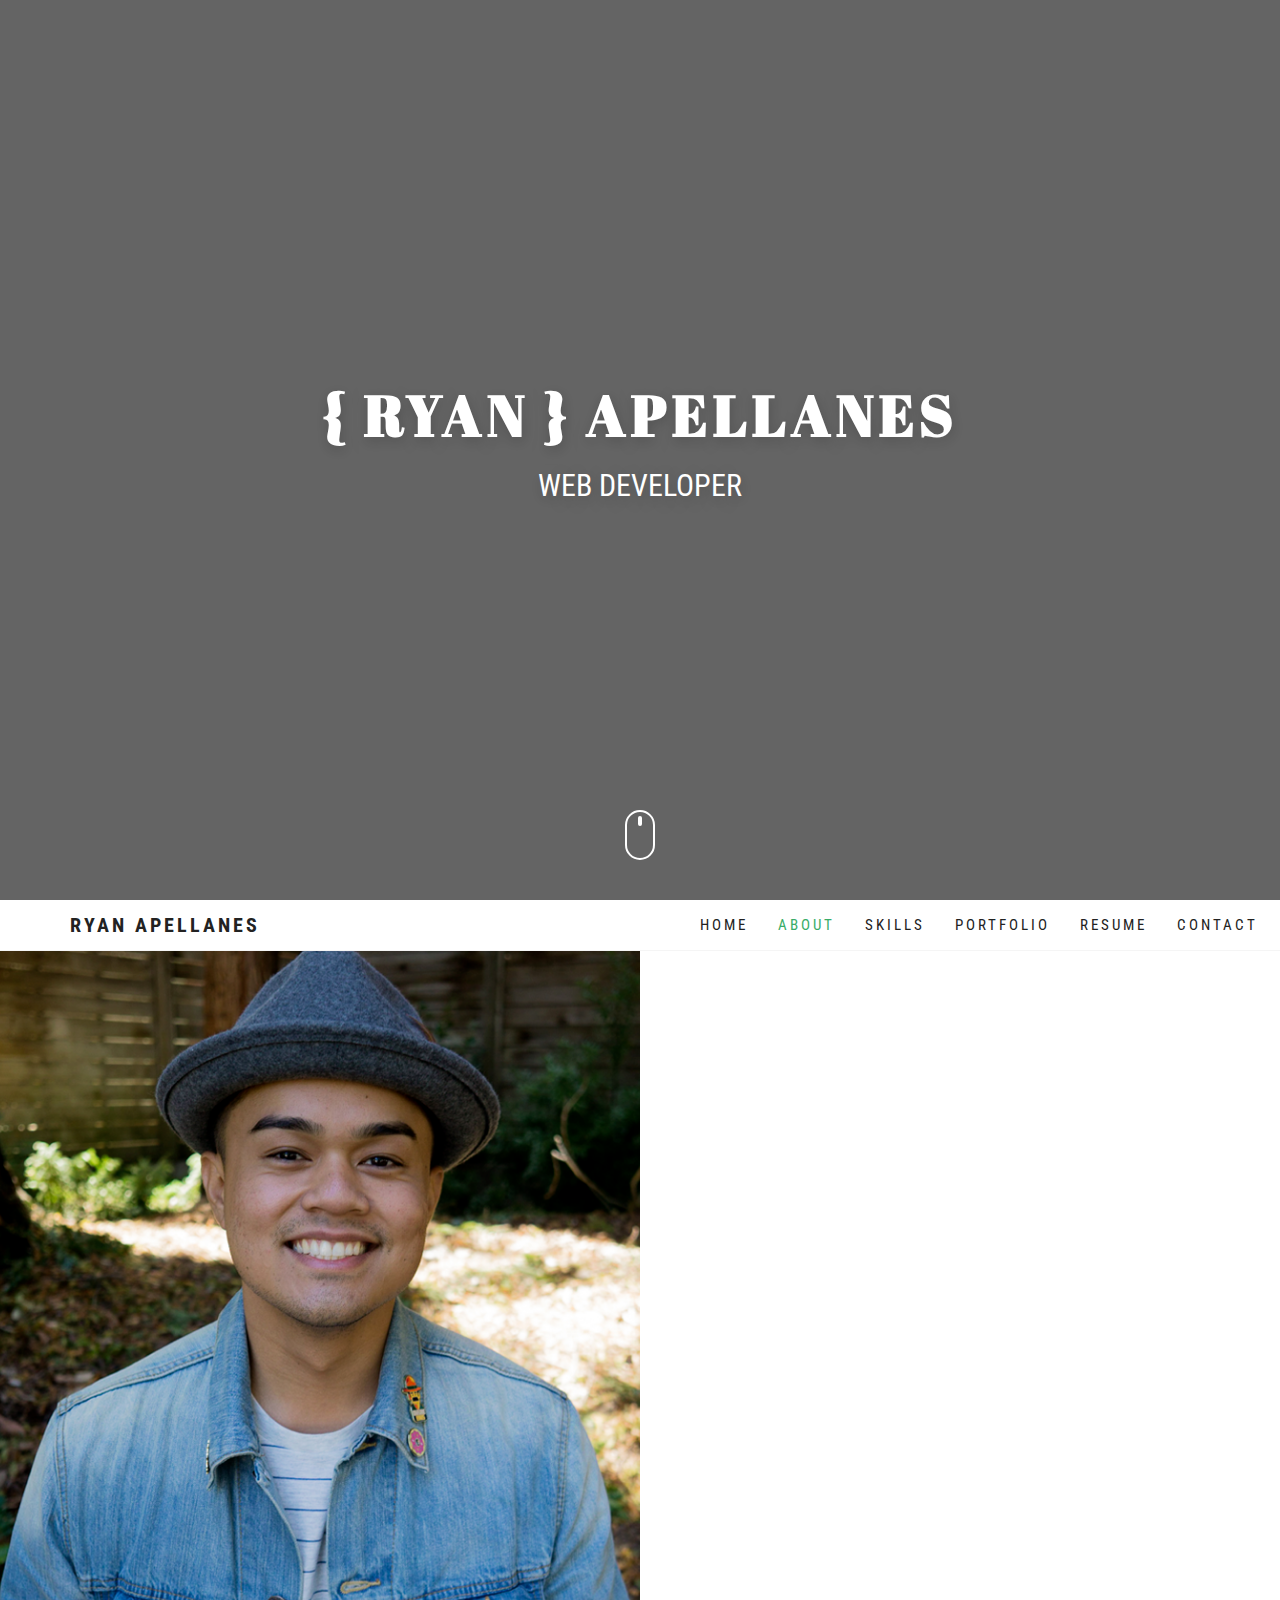
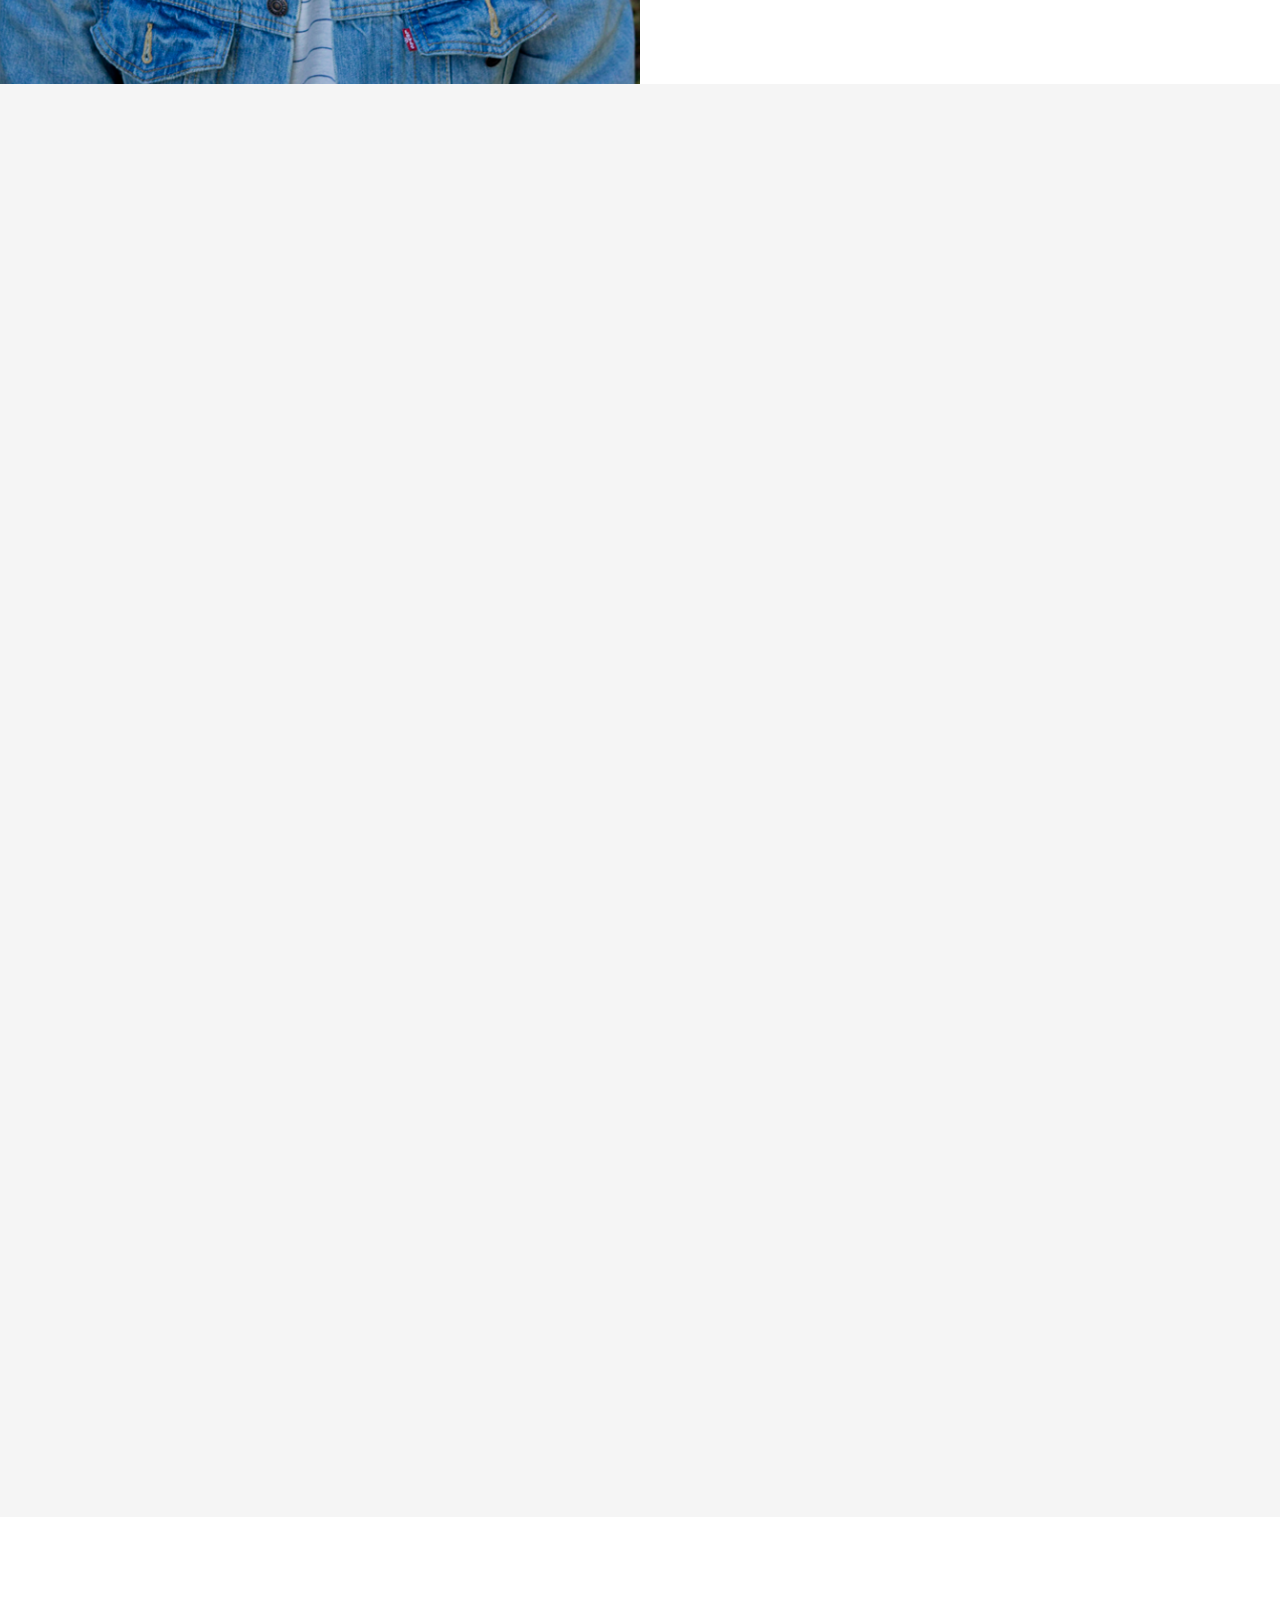
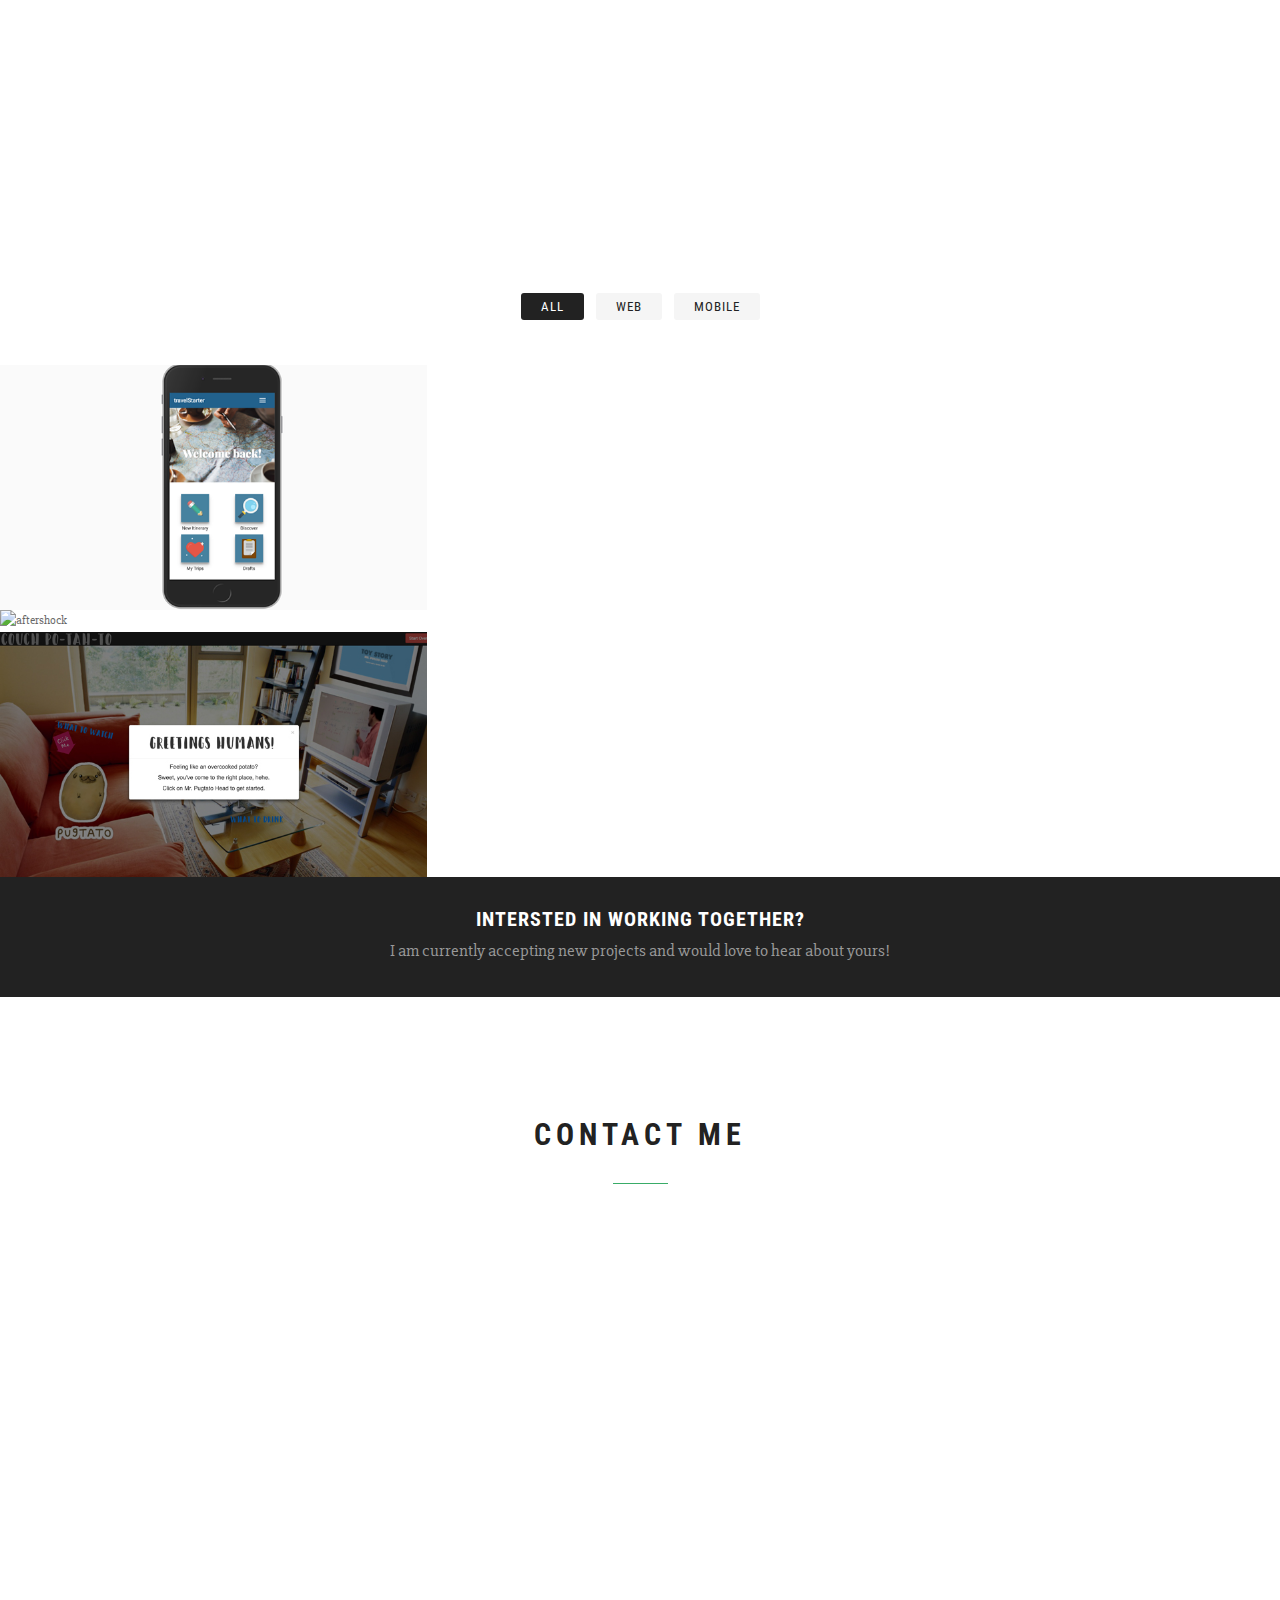
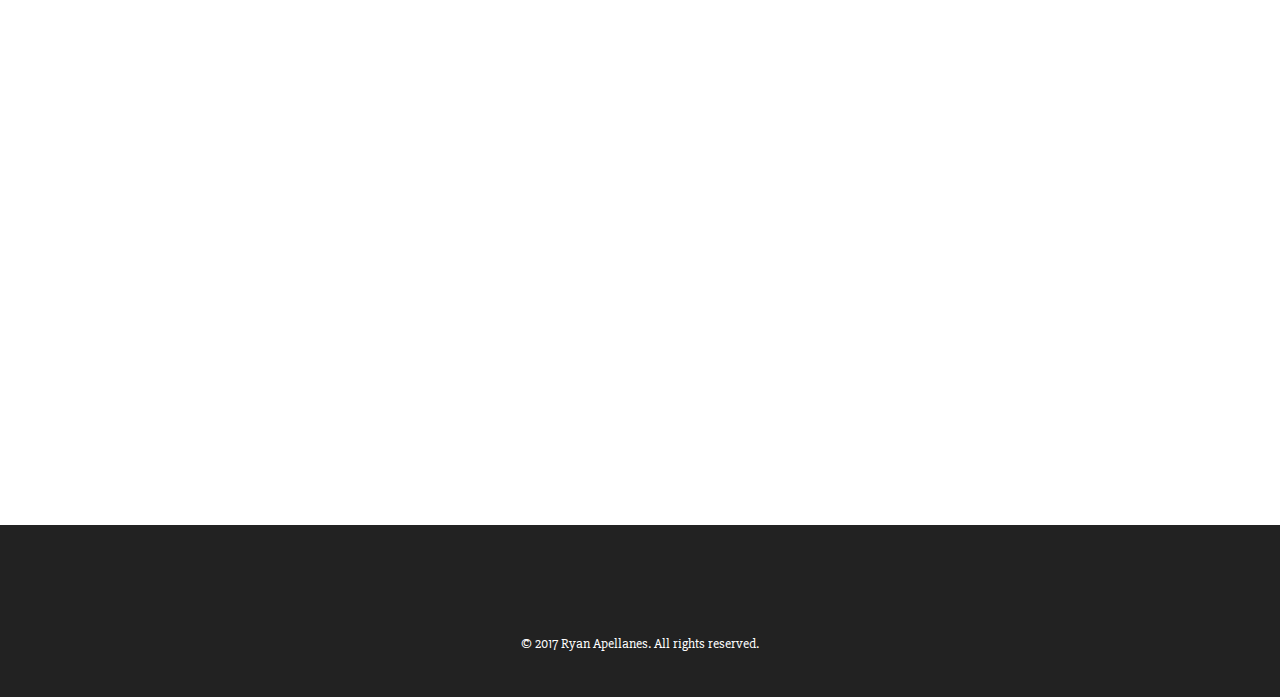
==== commit 7e33a0b1: "resume changes" ====
--- a/index.html
+++ b/index.html
@@ -639,7 +639,7 @@
 
 					<ul class="social-links">
 						<li><a href="https://github.com/apellanr" target="_blank" class="wow fadeInUp github"><i class="fa fa-github-alt"></i></a></li>
-						<li><a href="https://www.linkedin.com/in/ryanapellanes/" target="_blank" class="wow fadeInUp linkedin" data-wow-delay=".1s"><i class="fa fa-linkedin"></i></a></li>
+						<li><a href="https://www.linkedin.com/in/ryanapples/" target="_blank" class="wow fadeInUp linkedin" data-wow-delay=".1s"><i class="fa fa-linkedin"></i></a></li>
 						<li><a href="https://www.instagram.com/_narwhaldev/" target="_blank" class="wow fadeInUp instagram" data-wow-delay=".2s"><i class="fa fa-instagram"></i></a></li>
 						<li><a href="https://twitter.com/narwhaldev" target="_blank" class="wow fadeInUp twitter" data-wow-delay=".3s"><i class="fa fa-twitter"></i></a></li>
 					</ul>
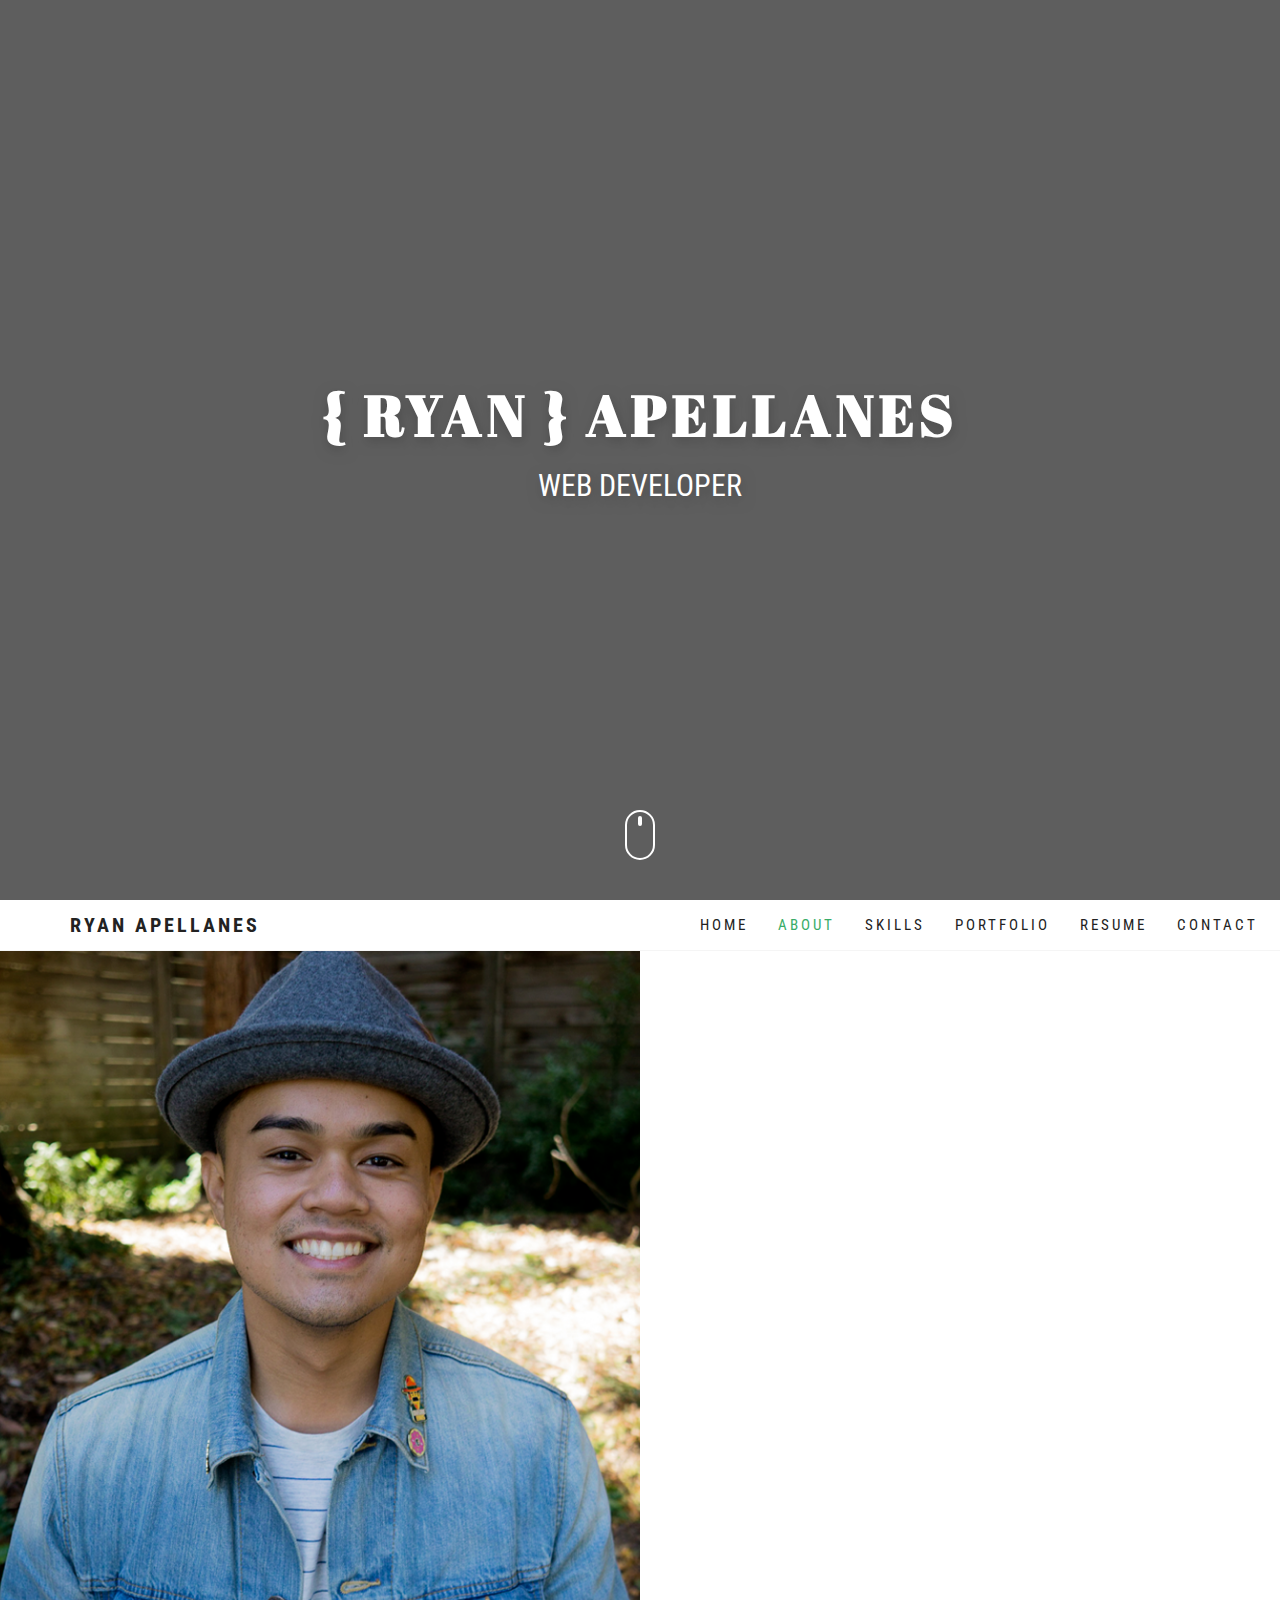
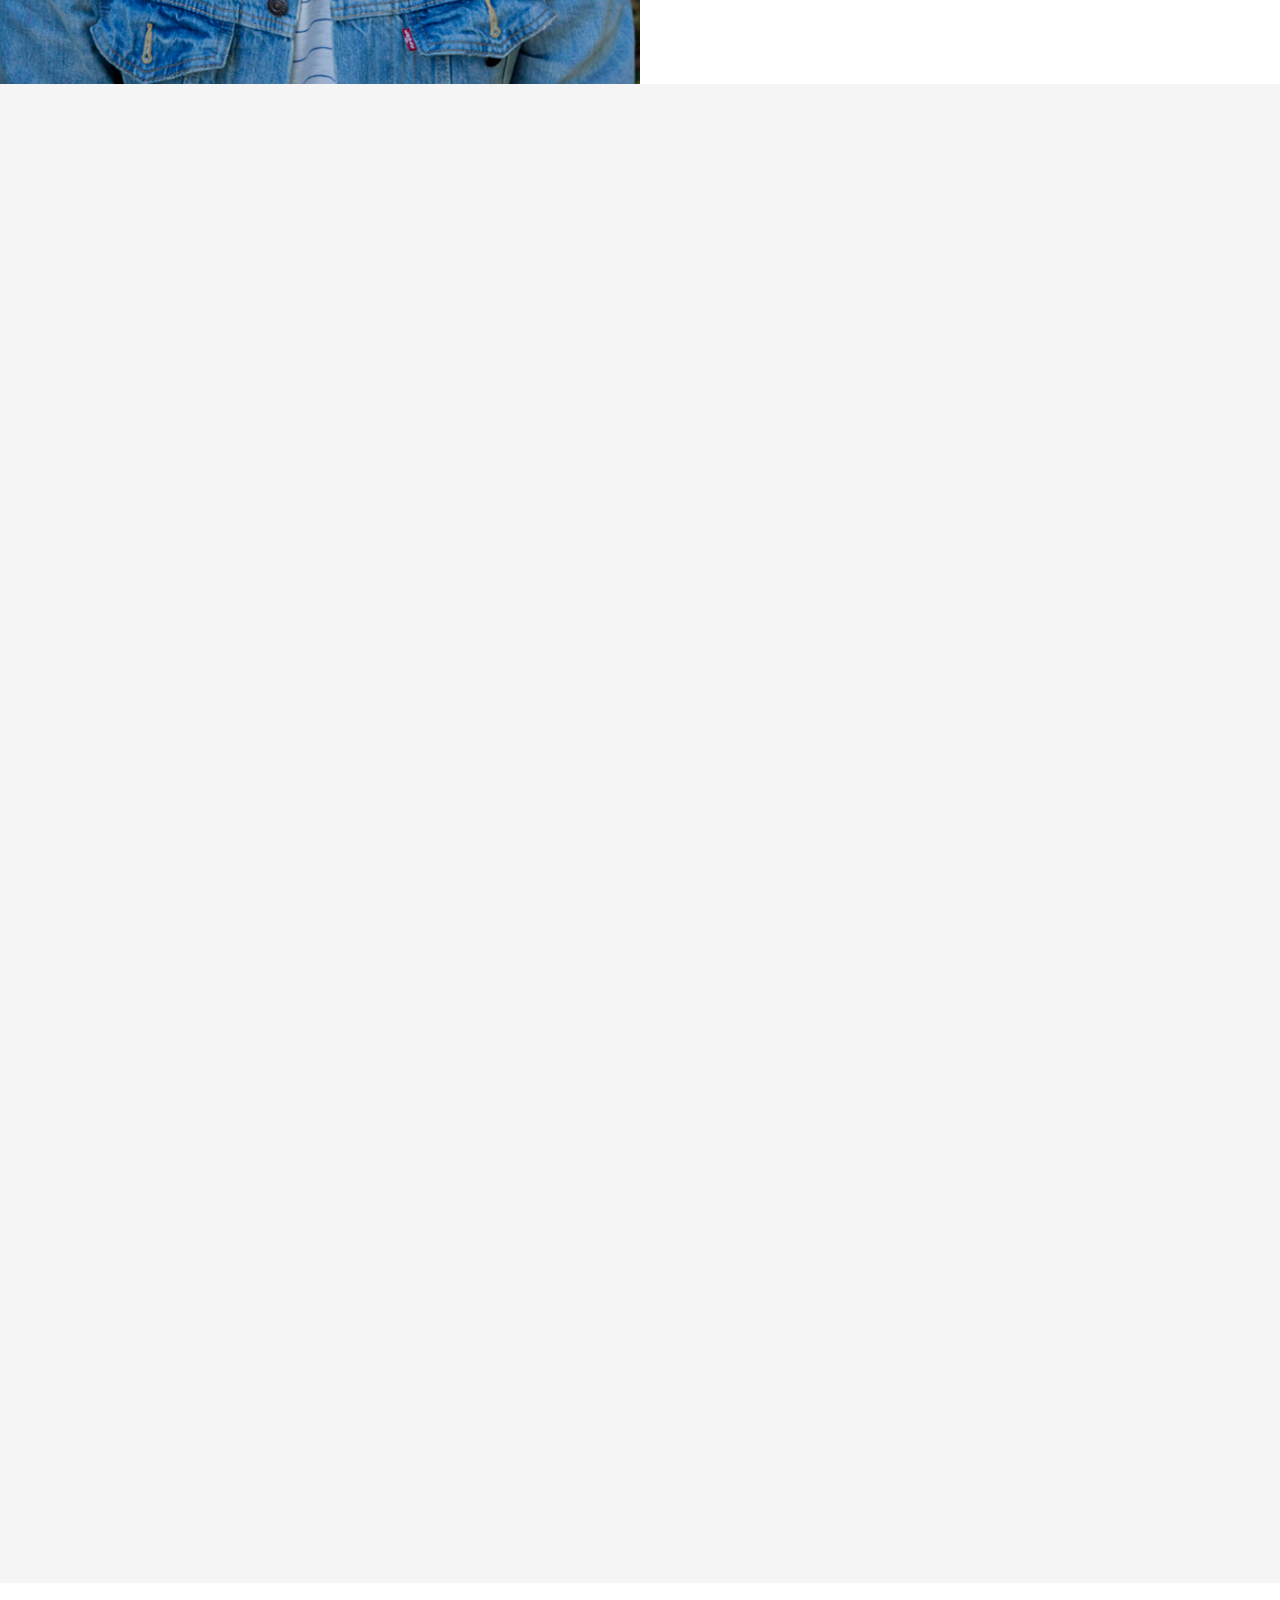
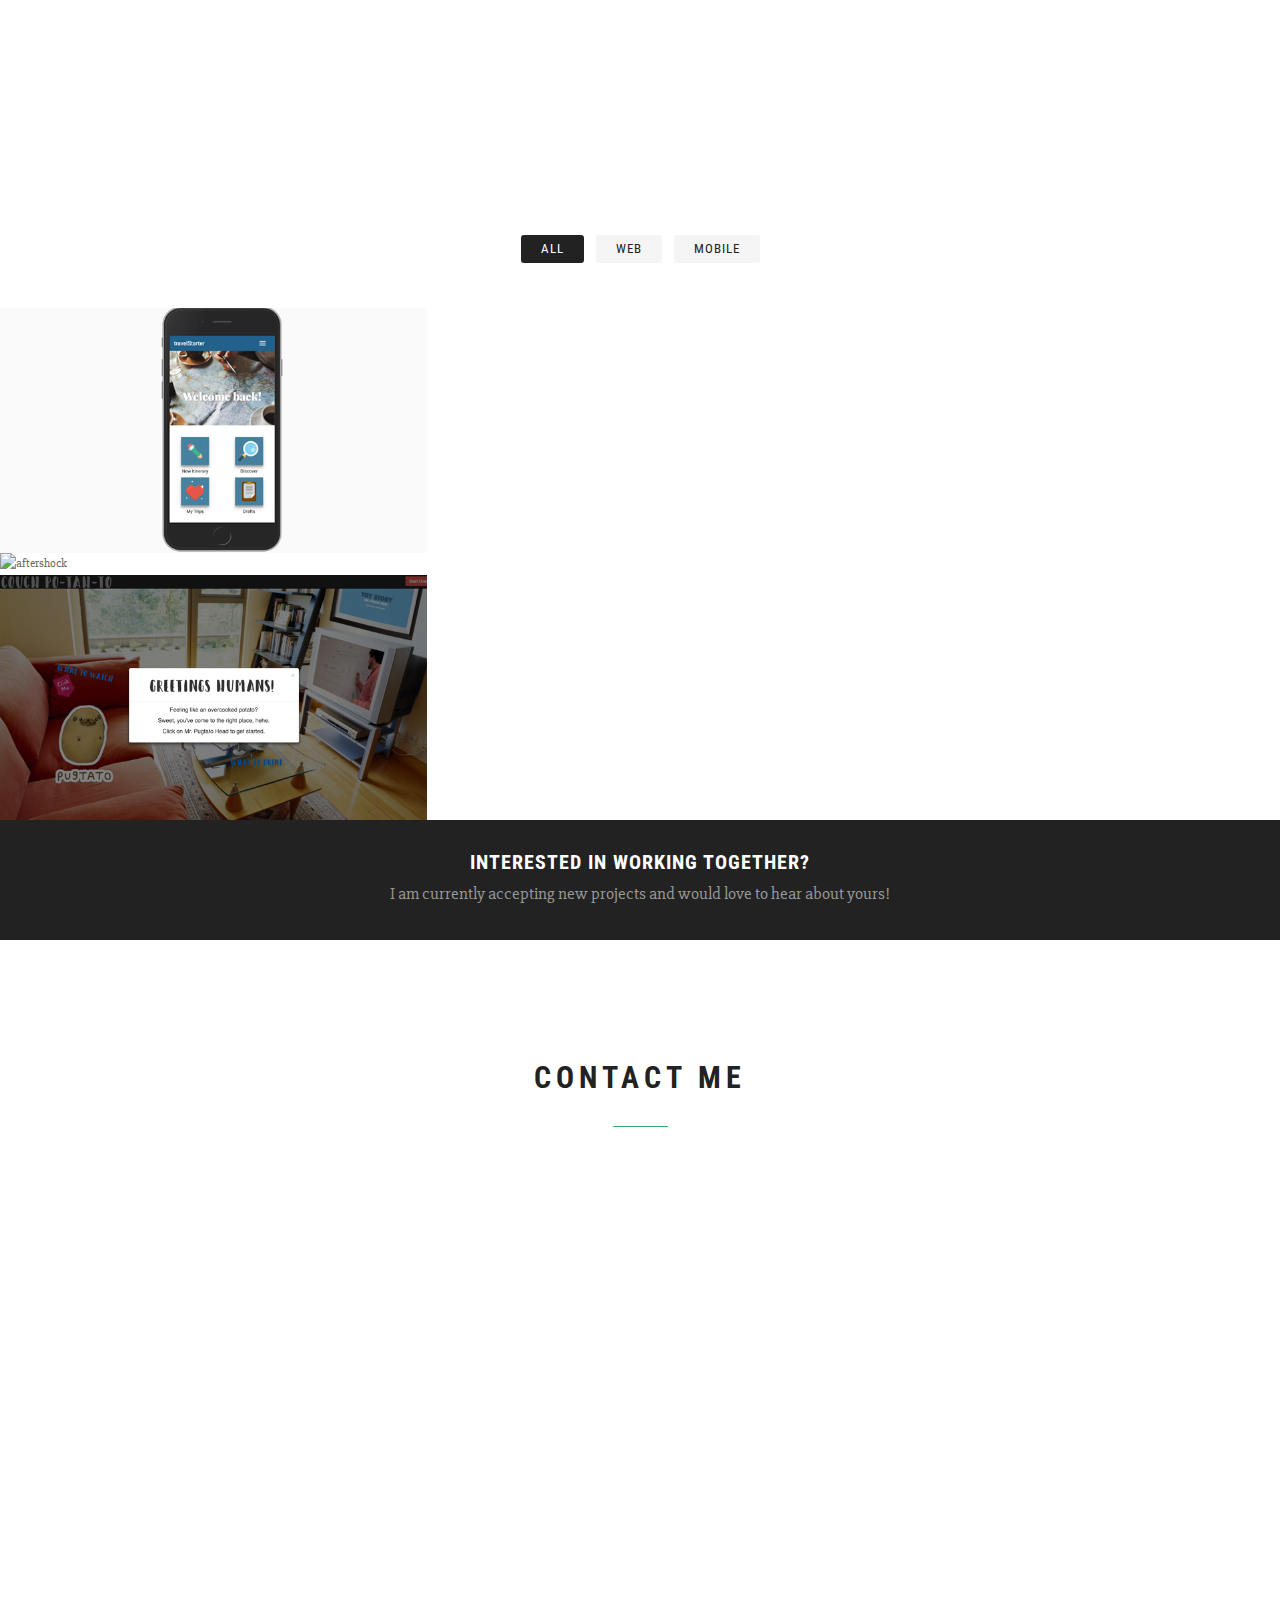
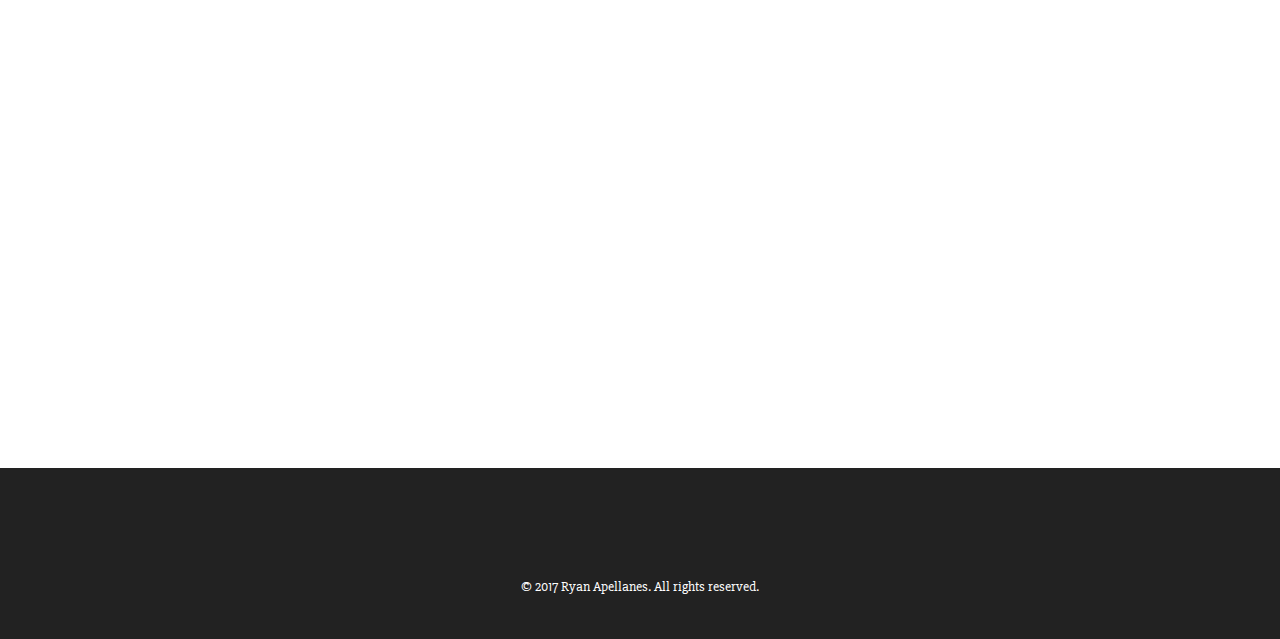
==== commit 0c4e845e: "Merge pull request #24 from apellanr/dev" ====
--- a/index.html
+++ b/index.html
@@ -207,21 +207,13 @@
 
 	<section id="skills" class="module module-gray">
 		<div class="container">
-			<div class="row">
+			
+			<div class="row">
+
 				<div class="col-sm-6 col-sm-offset-3">
+
 					<div class="module-header wow fadeInUp">
-						<h2 class="module-title">Skills</h2>
-						<div class="module-line"></div>
-					</div>
-				</div>
-			</div>
-
-			<div class="row">
-
-				<div class="col-sm-6 col-sm-offset-3">
-
-					<div class="module-header wow fadeInUp">
-						<h2 class="module-title">Front End Technologies</h2>
+						<h2 class="module-title">Technologies</h2>
 						<div class="module-line"></div>
 					</div>
 
@@ -321,6 +313,53 @@
 
 				<div class="col-xs-6 col-md-3">
 					<div class="iconbox wow bounceIn">
+						<div class="iconbox-icon img-icon">
+							<img class="devicon" src="./assets/images/dev-icons/sass.png" alt="sass">
+						</div>
+						<div class="iconbox-text">
+							<h3 class="iconbox-title">Sass/SCSS</h3>
+						</div>
+					</div>
+				</div>
+
+			</div>
+
+			<div class="row">
+
+				<div class="col-xs-6 col-md-3">
+					<div class="iconbox wow bounceIn">
+						<div class="iconbox-icon">
+							<img class="devicon" src="./assets/images/dev-icons/nodejs.png" alt="node">
+						</div>
+						<div class="iconbox-text">
+							<h3 class="iconbox-title">Node.js</h3>
+						</div>
+					</div>
+				</div>
+
+				<div class="col-xs-6 col-md-3">
+					<div class="iconbox wow bounceIn">
+						<div class="iconbox-icon">
+							<img class="devicon" src="./assets/images/dev-icons/gulp.png" alt="gulp">
+						</div>
+						<div class="iconbox-text">
+							<h3 class="iconbox-title">Gulp.js</h3>
+						</div>
+					</div>
+				</div>
+
+				<div class="col-xs-6 col-md-3">
+					<div class="iconbox wow bounceIn">
+						<div class="iconbox-icon">
+							<img class="devicon" src="./assets/images/dev-icons/firebase.png" alt="firebase">
+						</div>
+						<div class="iconbox-text">
+							<h3 class="iconbox-title">Firebase</h3>
+						</div>
+					</div>
+				</div>
+				<div class="col-xs-6 col-md-3">
+					<div class="iconbox wow bounceIn">
 						<div class="iconbox-icon">
 							<img class="devicon" src="./assets/images/dev-icons/materialize.png" alt="materializecss">
 						</div>
@@ -329,10 +368,6 @@
 						</div>
 					</div>
 				</div>
-			</div>
-
-			<div class="row">
-				
 			</div><!-- .row -->
 
 			<div class="row devtools">
@@ -457,10 +492,10 @@
 					<div class="module-header wow fadeInUp">
 						<h2 class="module-title">Portfolio</h2>
 						<div class="module-line"></div>
-						<div class="module-subtitle">
-							Check out a few project I was able to work on! <br>Hope you enjoy them as much as I did.
-						</div>
-						<div class="module-line"></div>
+						<!-- <div class="module-subtitle">
+							Check out a few projects I was able to work on! <br>Hope you enjoy them as much as I did.
+						</div>
+						<div class="module-line"></div> -->
 					</div>
 
 				</div>
@@ -543,7 +578,7 @@
 			<div class="row">
 
 				<div class="col-md-12 col-lg-12 text-center">
-					<h2>Intersted in working together?</h2>
+					<h2>Interested in working together?</h2>
 					<div class="callout-description">
 						I am currently accepting new projects and would love to hear about yours!
 					</div>
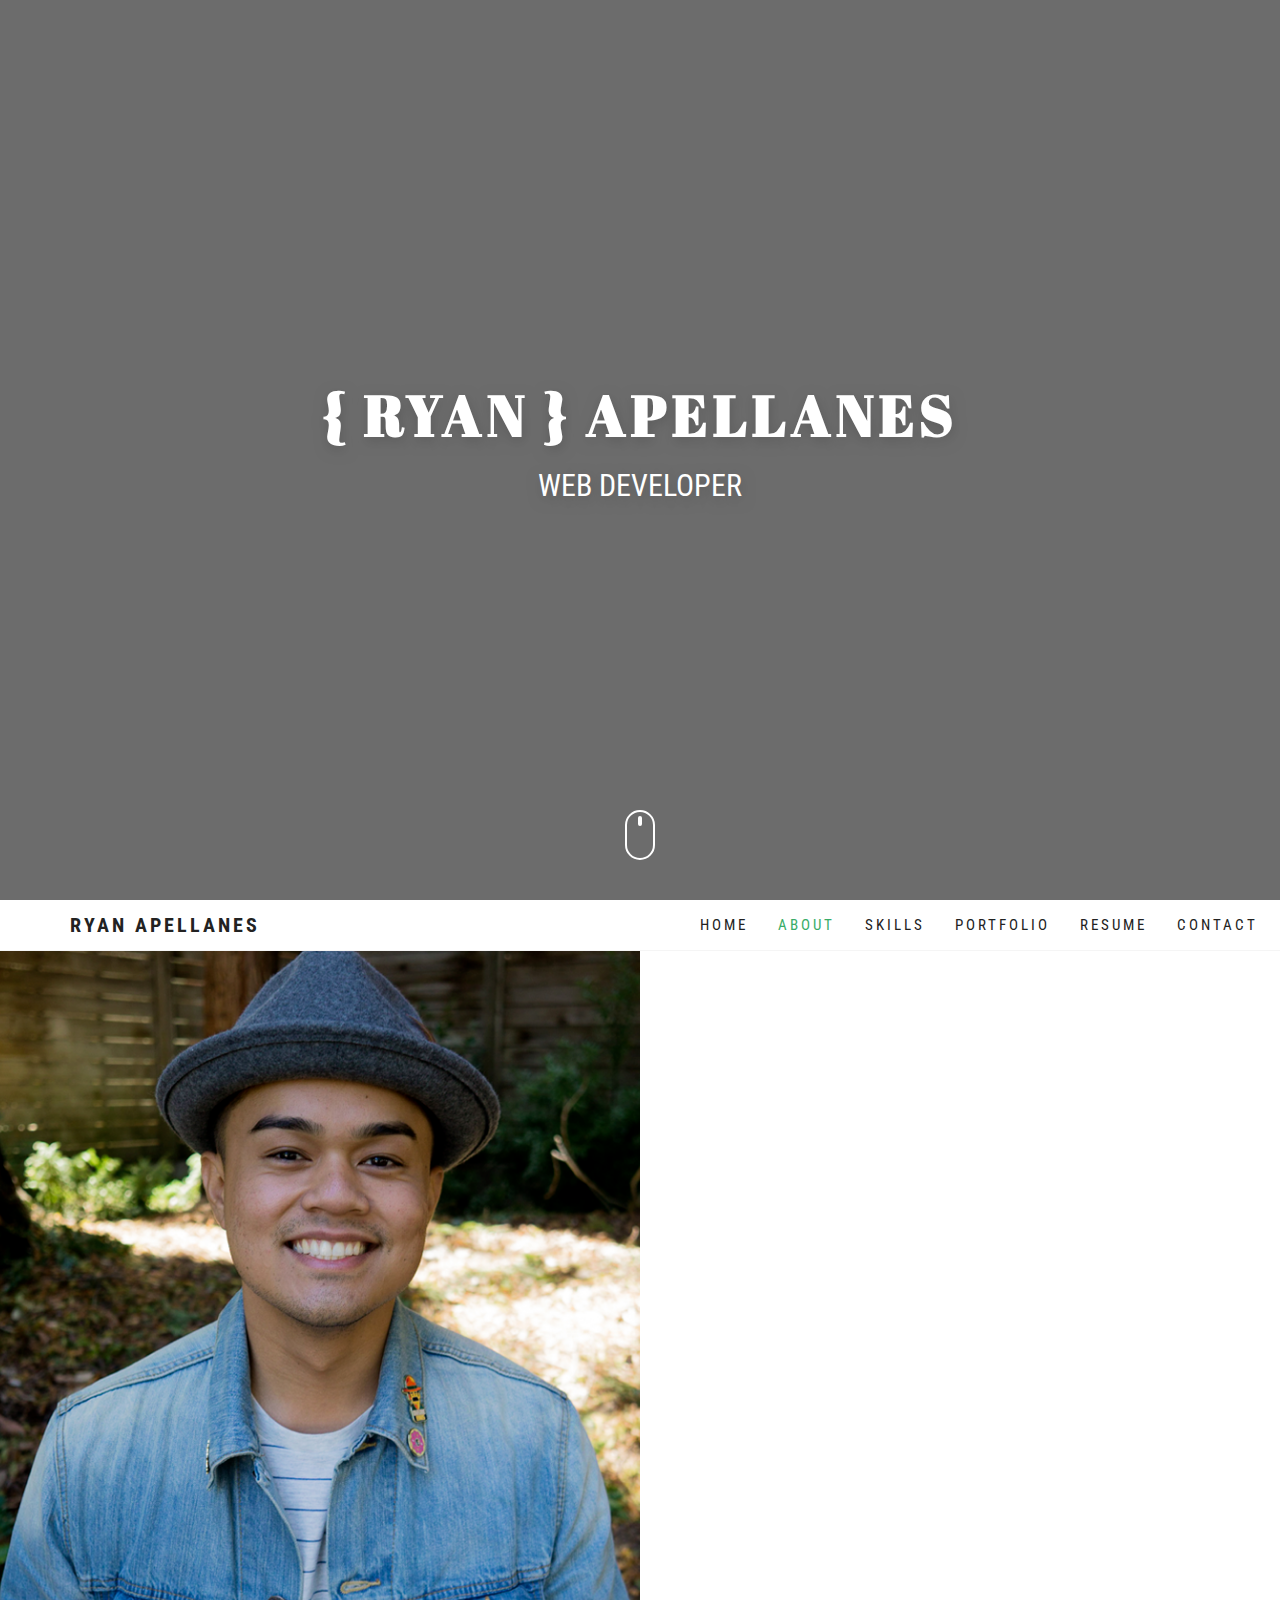
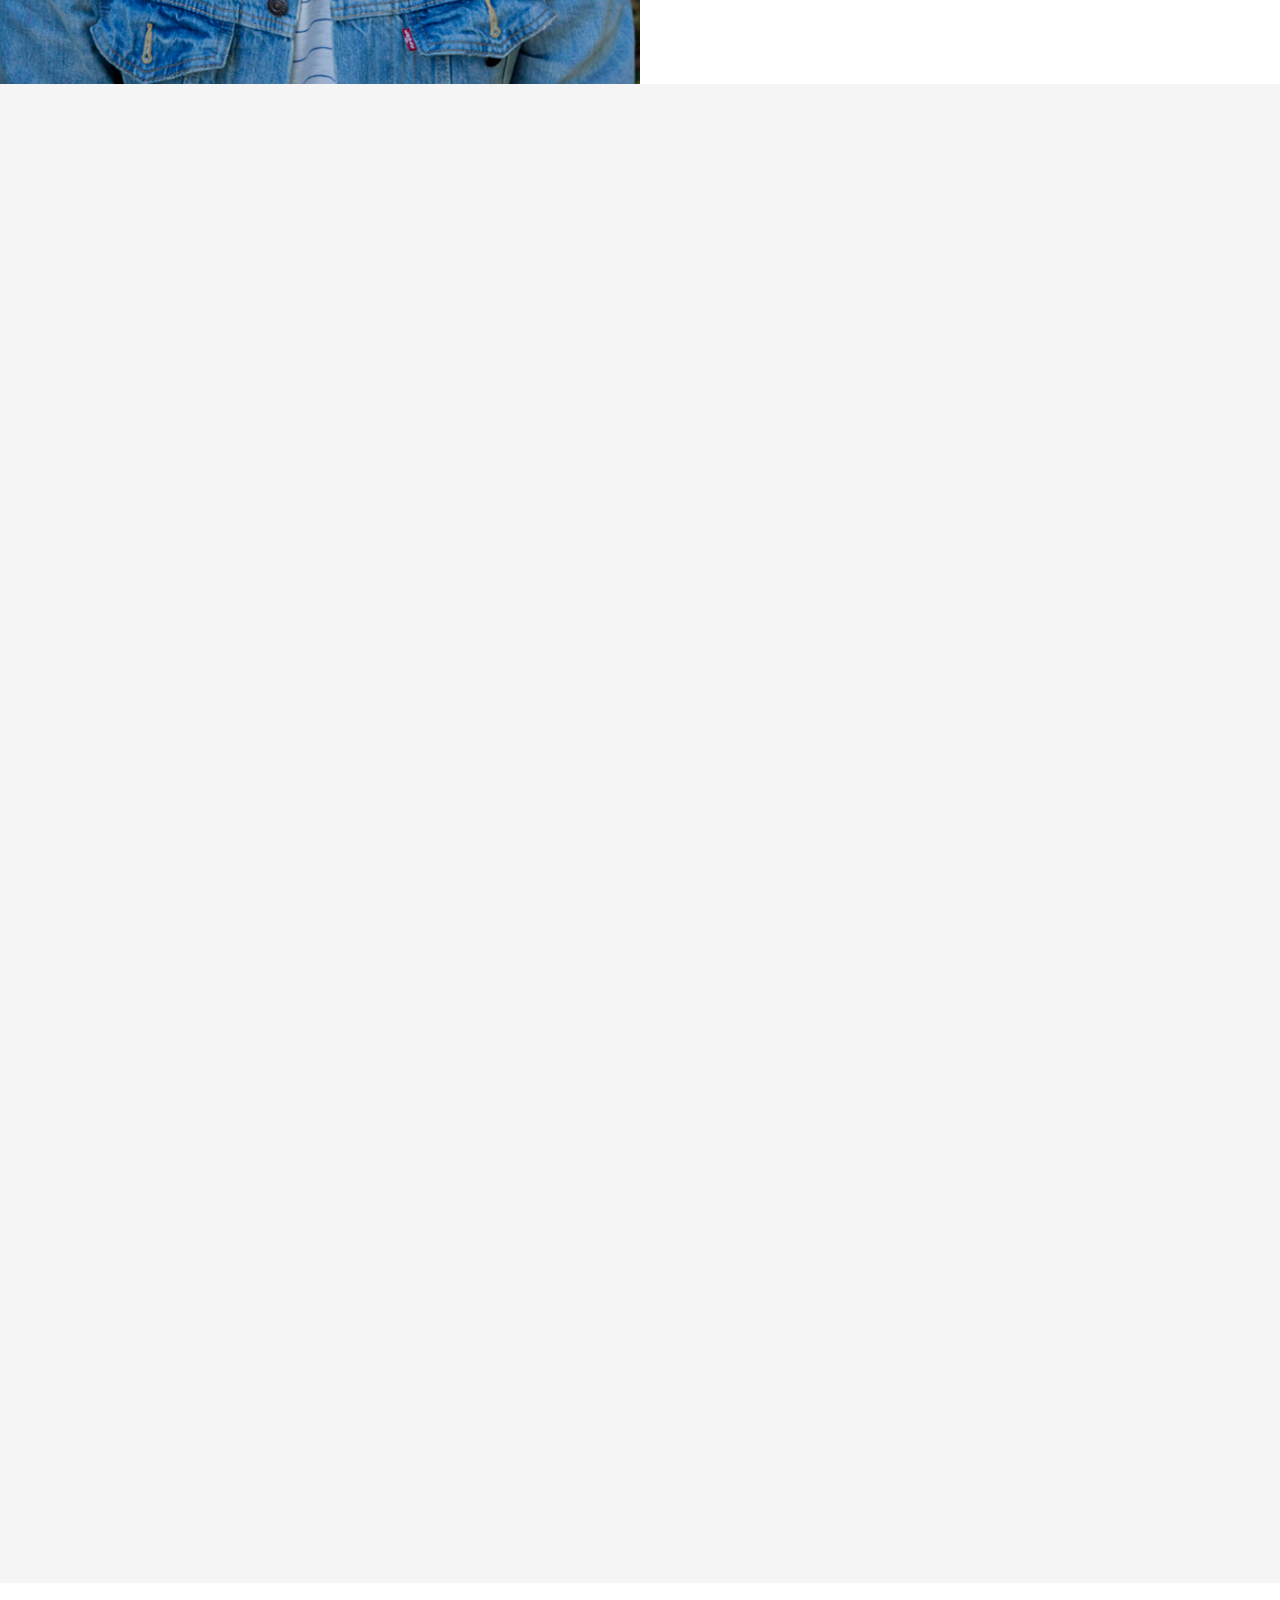
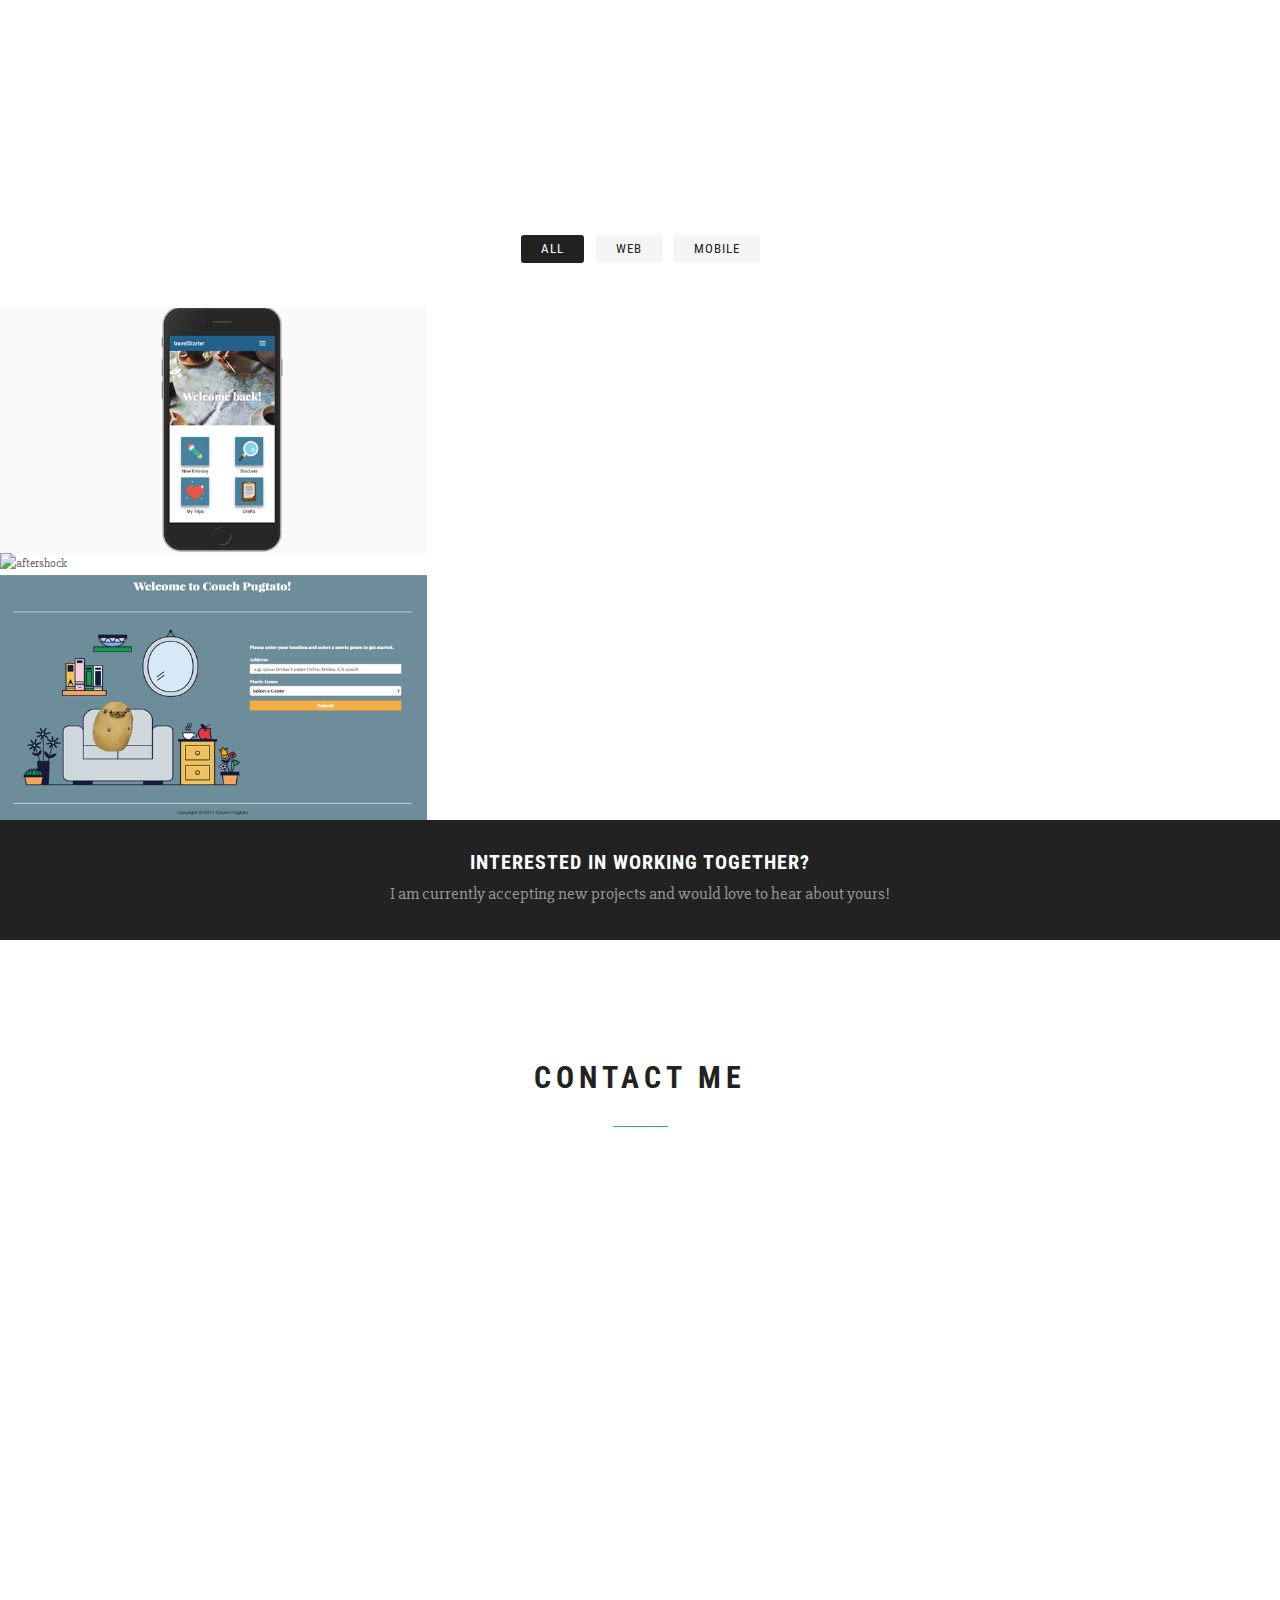
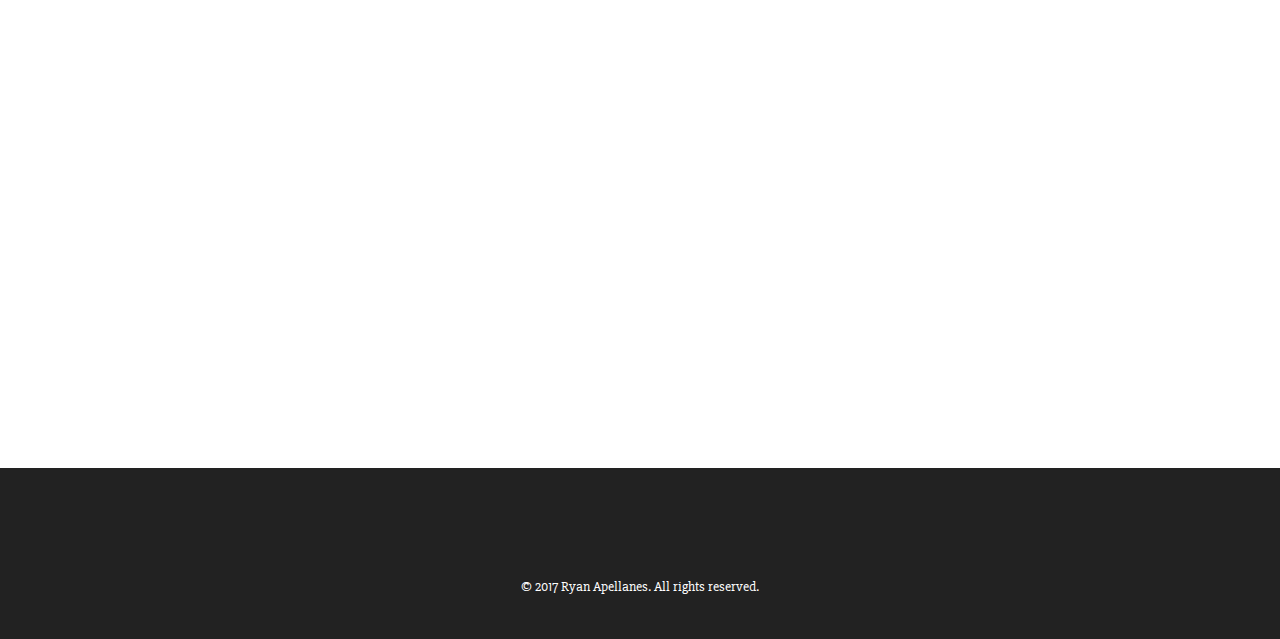
==== commit e9e9df46: "couch pugtato added to portfolio" ====
--- a/index.html
+++ b/index.html
@@ -553,12 +553,12 @@
 
 			<li class="portfolio-item" data-groups="all web">
 				<figure>
-					<img src="assets/images/pugtato-pic.jpg" alt="pugtato">
+					<img src="assets/images/pugtato.png" alt="pugtato">
 					<figcaption>
-						<a href="#" class="simple-ajax-popup"></a>
+						<a href="portfolio/pugtato.html" class="simple-ajax-popup"></a>
 						<div class="caption-inner">
 							<h3 class="portfolio-item-title">Couch Pugtato</h3>
-							<div class="portfolio-item-desc">* COMING SOON *</div>
+							<div class="portfolio-item-desc">Movie and food recommendations for your night in!</div>
 						</div>
 					</figcaption>
 				</figure>
